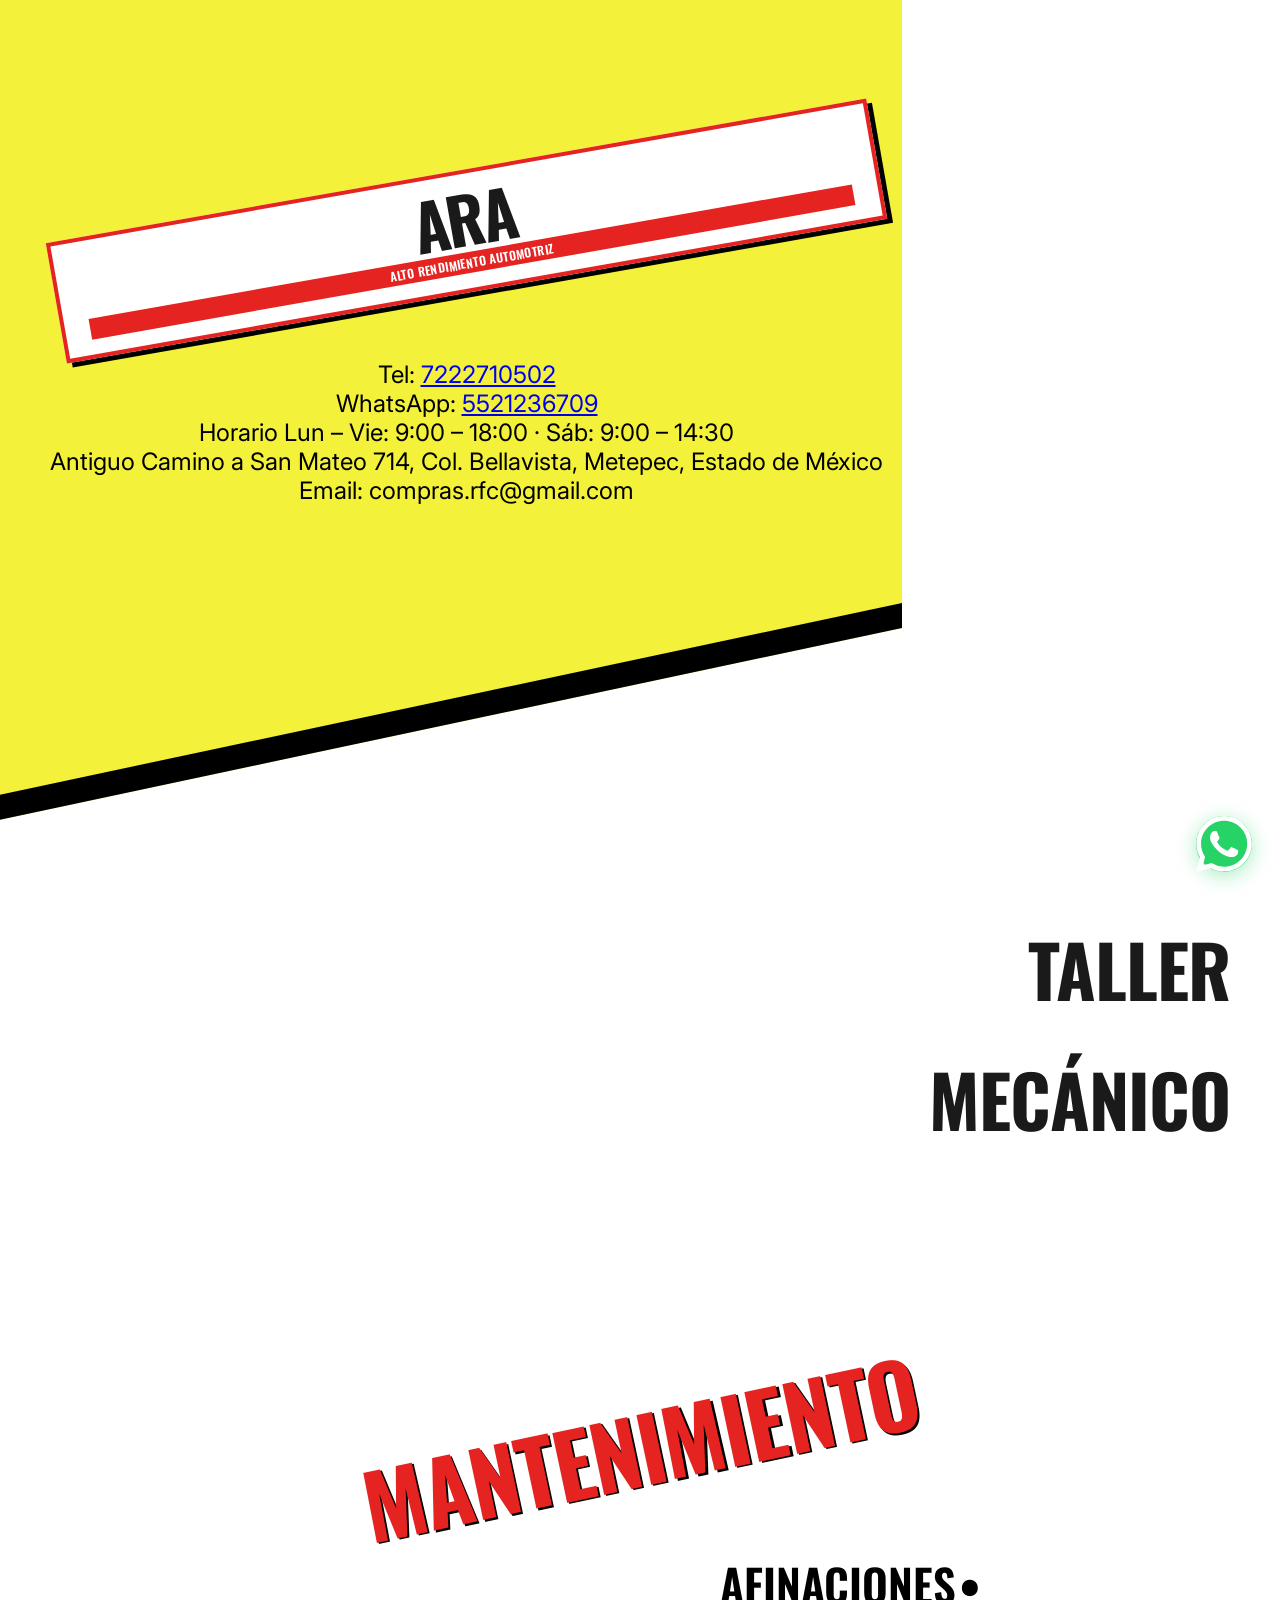
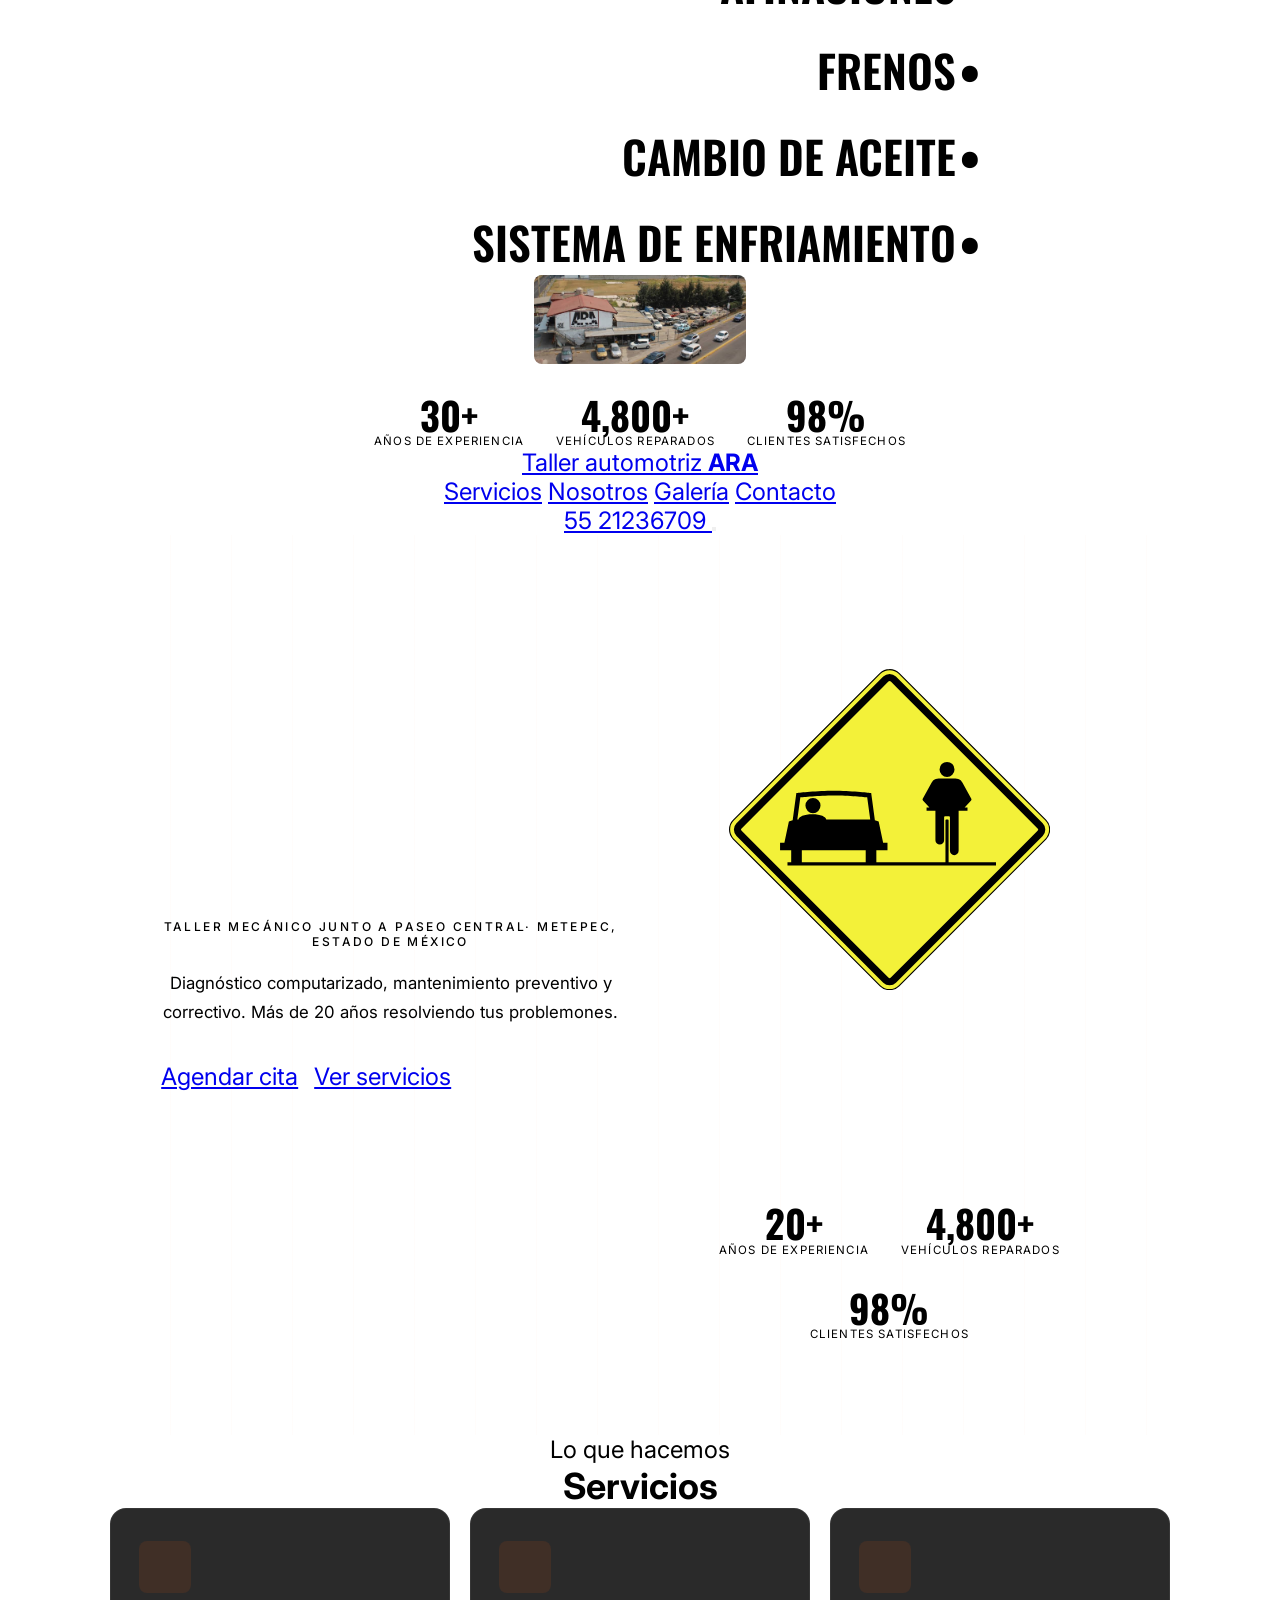
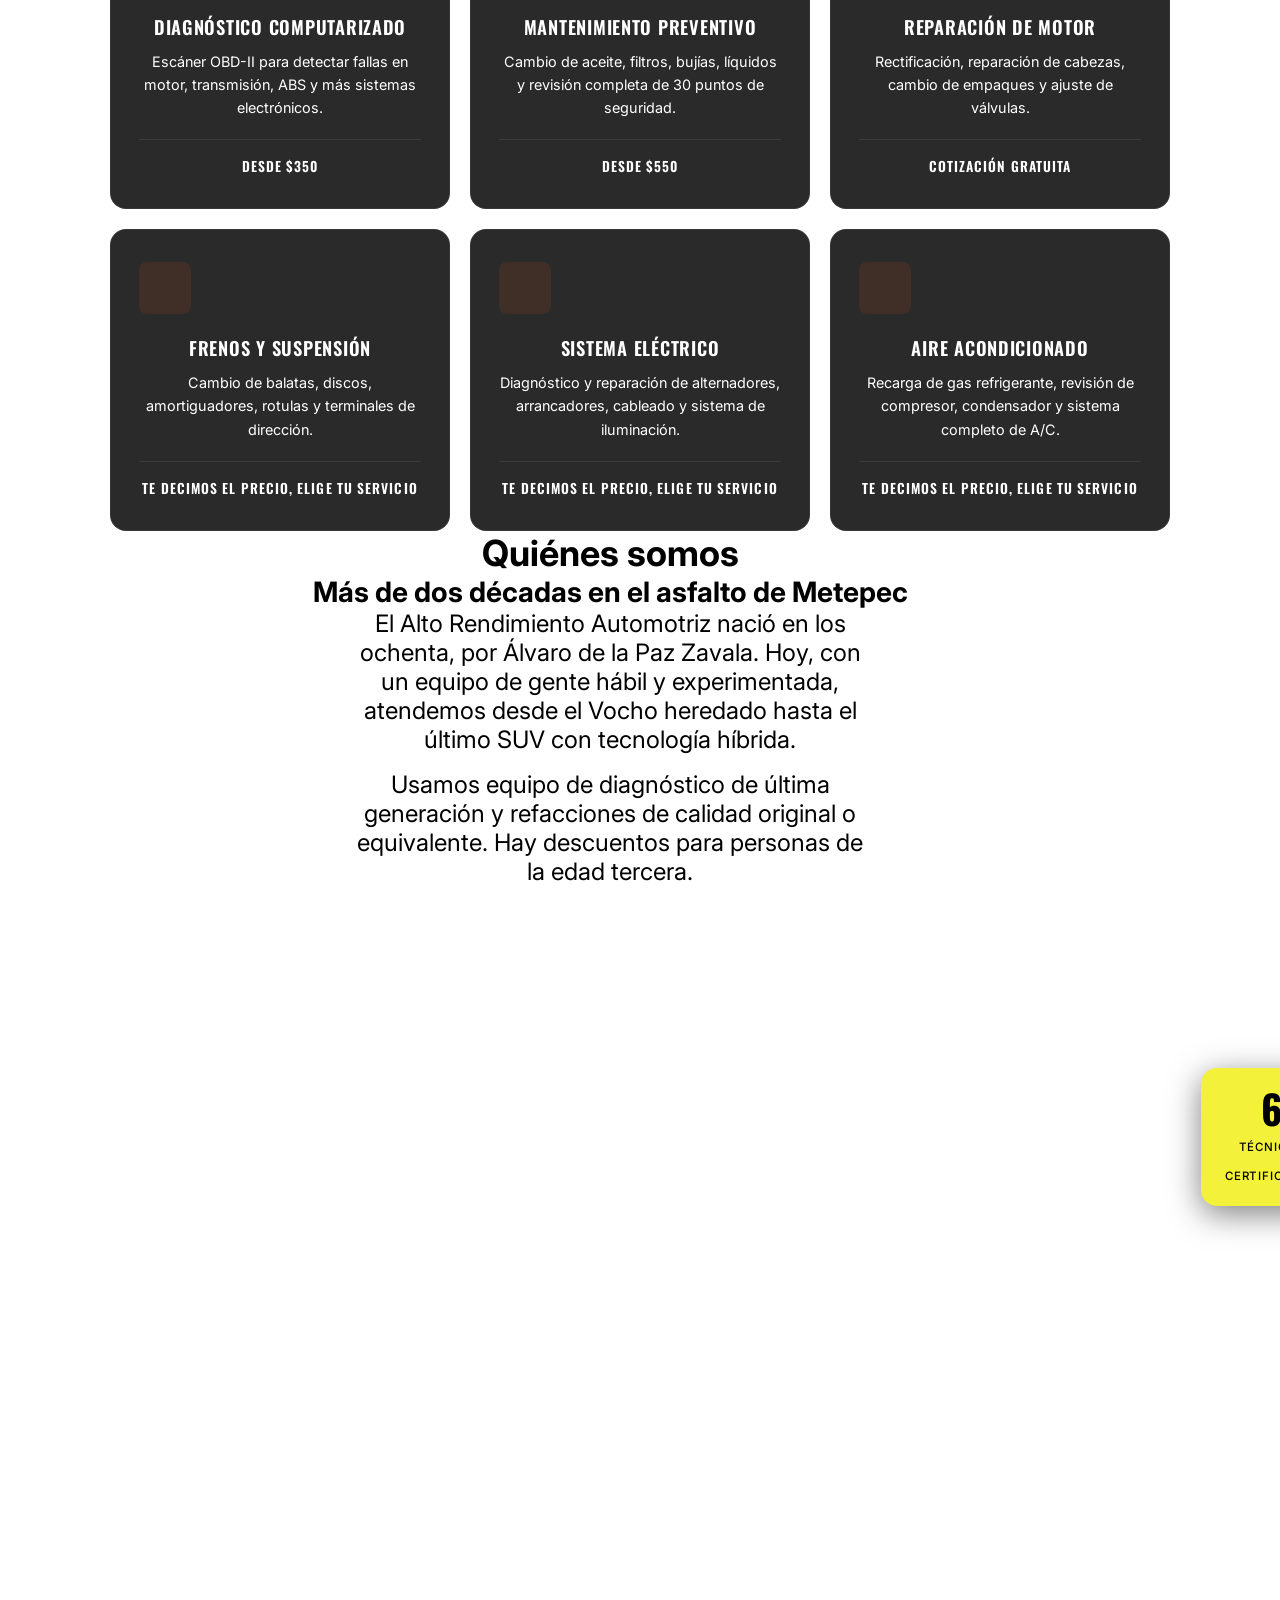
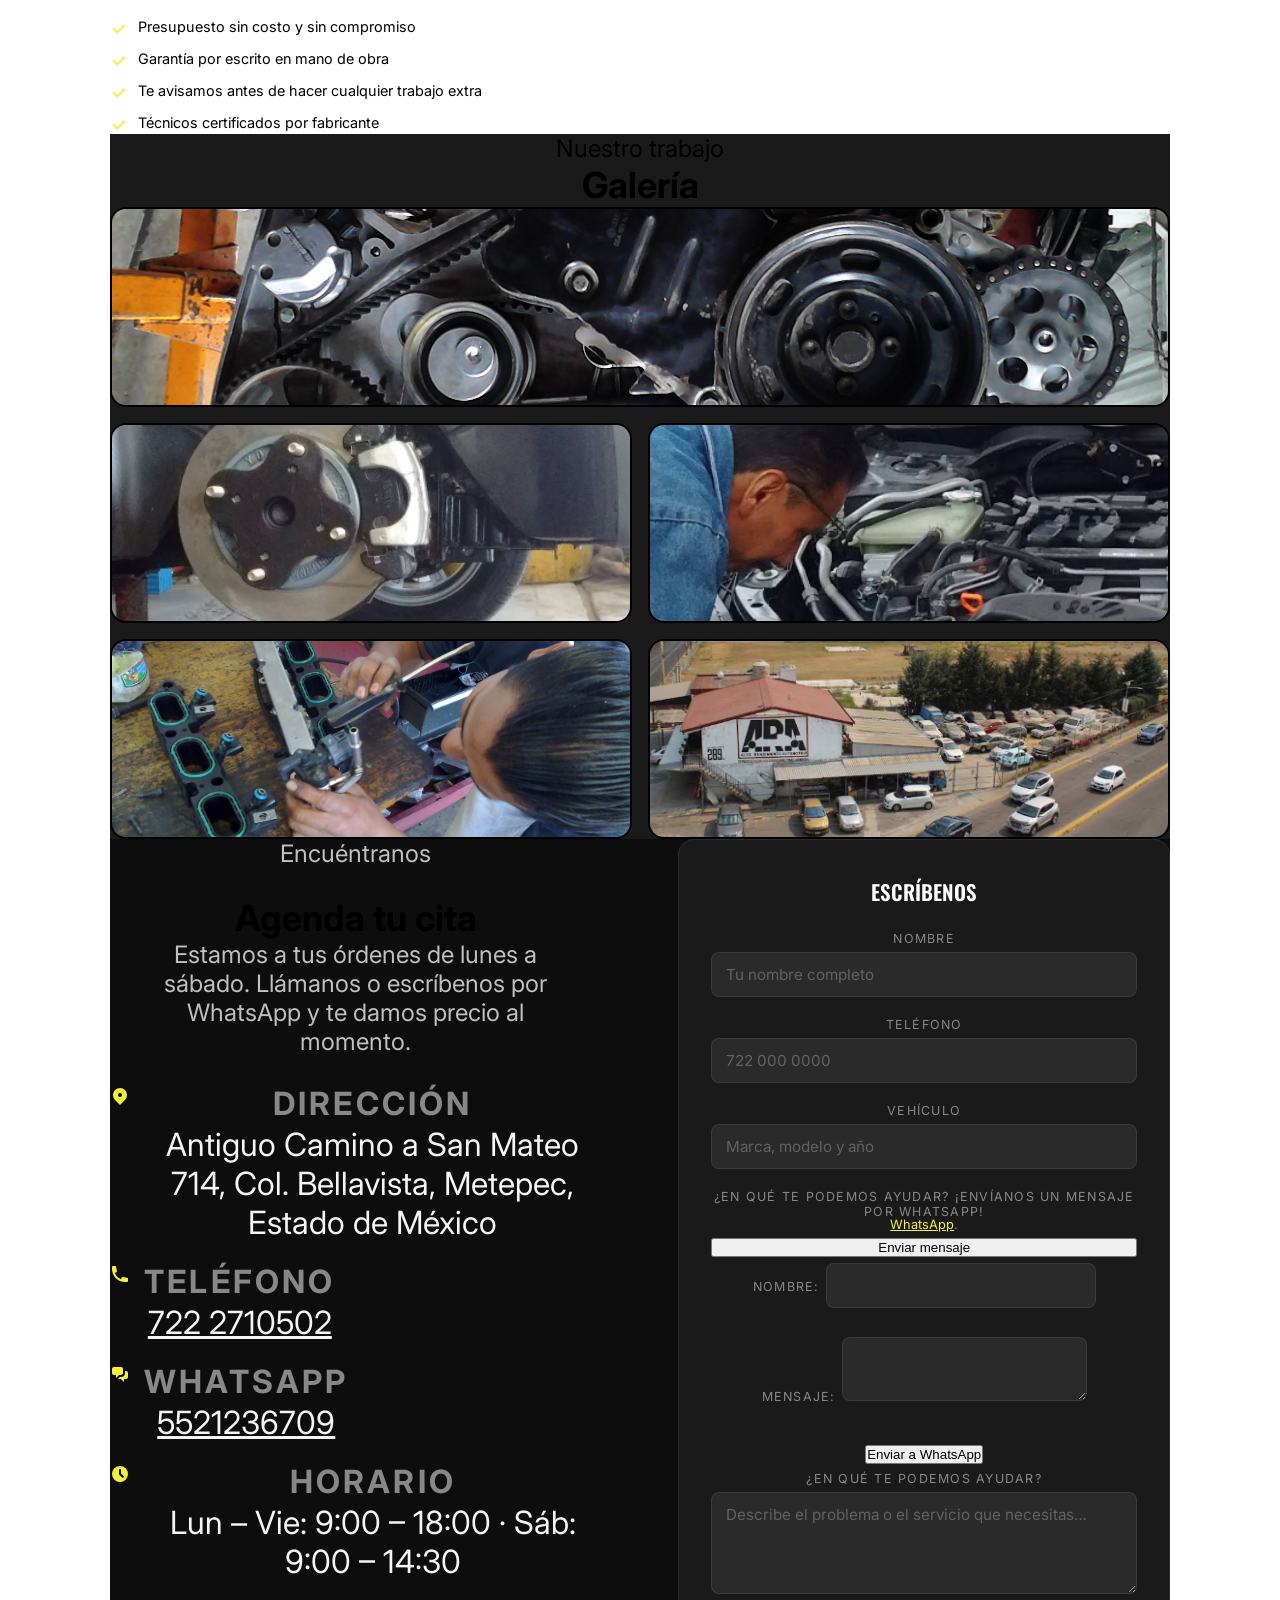
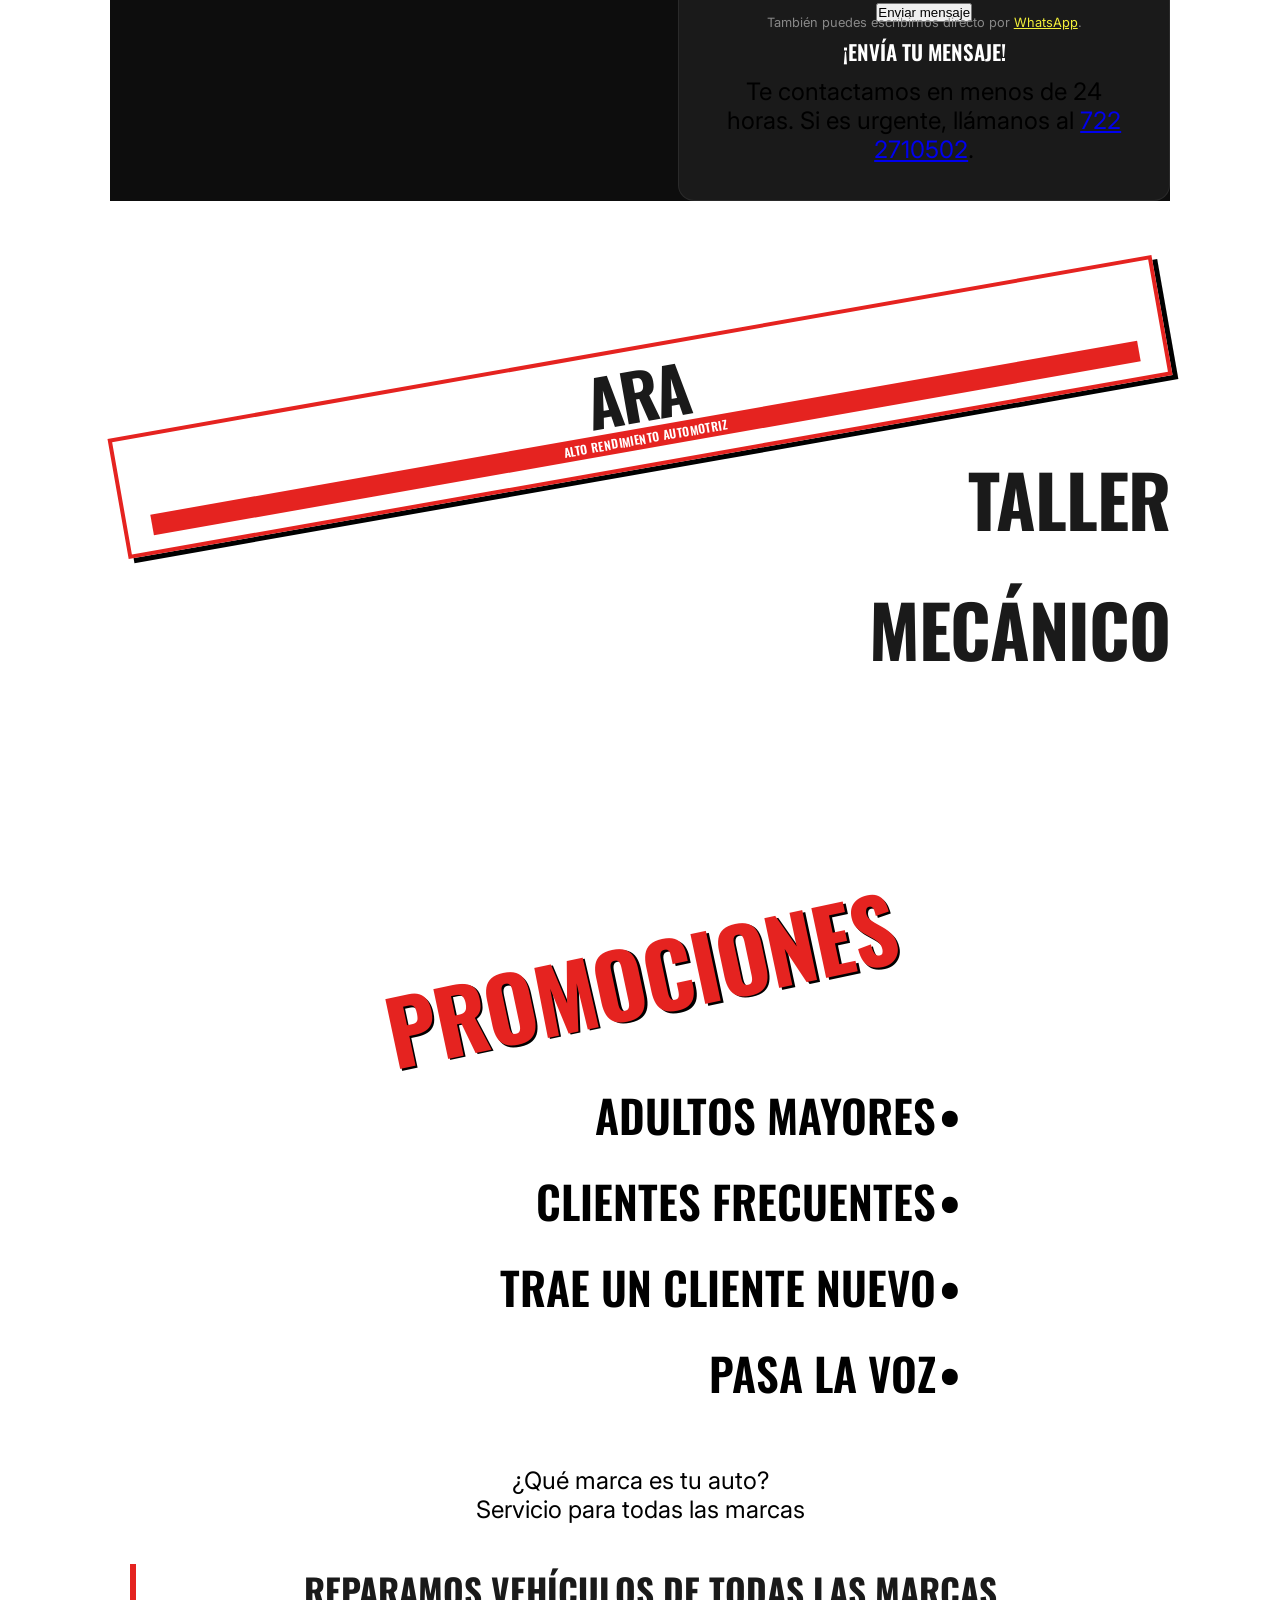
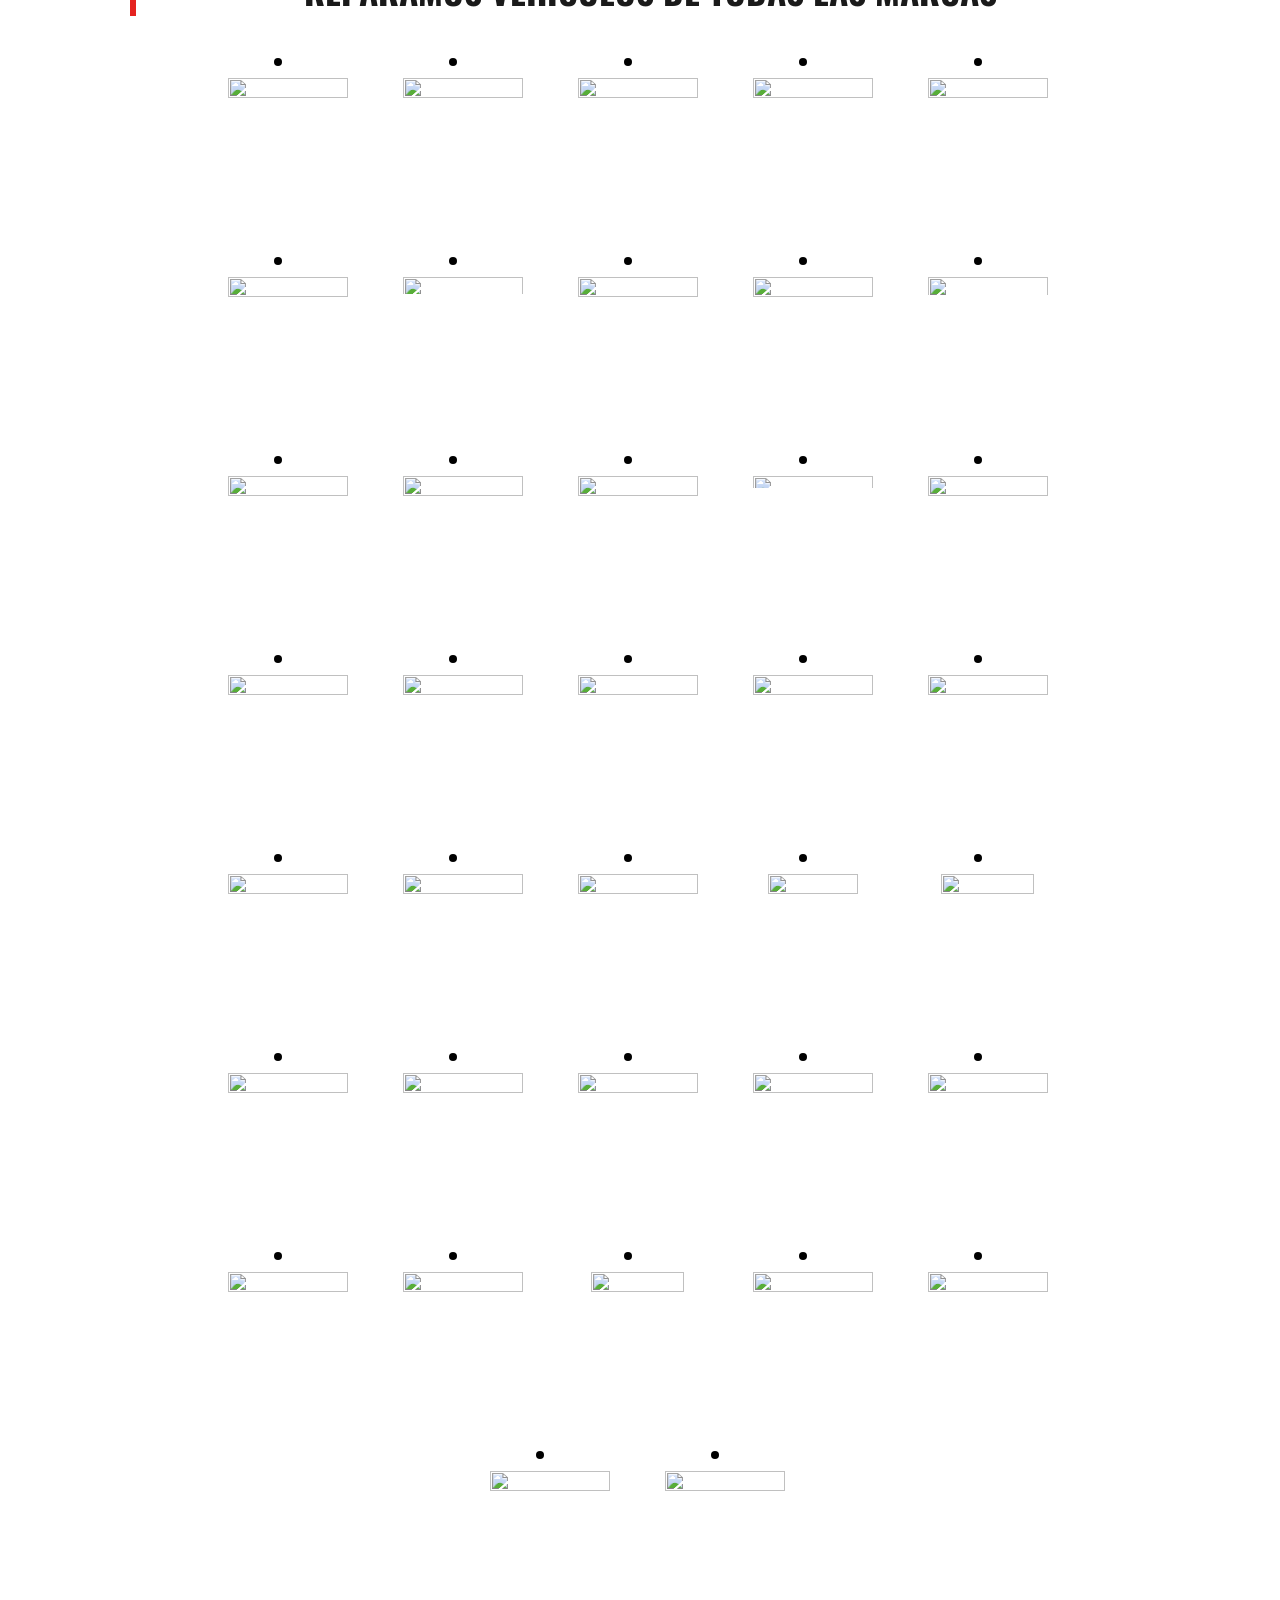
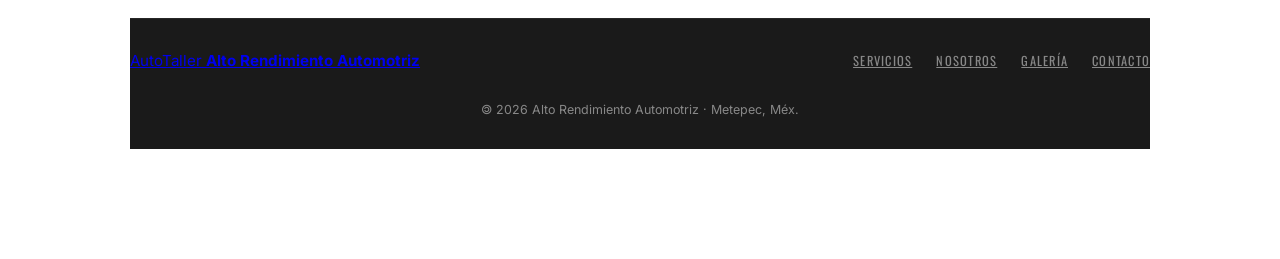
==== index.html @ 28ebf9a2 "Update index.html" ====
<!DOCTYPE html>
<html lang="es">

	
<head>
  <meta charset="UTF-8" />
    <!--  Configura el idioma técnico de la página. Permite que tu web muestre correctamente las tildes (á, é, í), las eñes (ñ) y caracteres especiales en español sin que aparezcan símbolos raros o rotos. -->
  <meta name="viewport" content="width=device-width, initial-scale=1.0" />
    <!-- Hace que tu página sea Responsive (adaptable). Le dice al navegador que ajuste el tamaño del diseño de forma automática según la pantalla de un celular, una tablet o una computadora. -->
  <title>Taller ARA</title>
    <!-- Es el texto que aparece en la pestaña de arriba de tu navegador y es el título principal de color azul que la gente verá cuando busque tu taller en Google.-->
  <meta name="description" content="Taller mecánico en Metepec, especializado en diagnóstico, mantenimiento y reparación de vehículos. Más de 30 años de experiencia." />
    <!-- Este texto no se lee en la página, pero es el resumen en letras grises que aparece debajo del título cuando tu sitio sale en los resultados de una búsqueda de Google. Ayuda mucho a conseguir clientes locales en Metepec.-->
  <link rel="preconnect" href="https://fonts.googleapis.com" />
    <!-- Prepara la conexión con las tipografías de Google.Para qué sirve: Abre una vía rápida de comunicación con los servidores de Google Fonts para descargar las fuentes elegantes llamadas Oswald e Inter antes de que la página se pinte, logrando que cargue más rápido.-->
   <link rel="preconnect" href="https://fonts.gstatic.com" crossorigin />
  <!-- Asegura una conexión segura y rápida con el servidor de tipografías de Google. -->
  <link href="https://fonts.googleapis.com/css2?family=Oswald:wght@400;600;700&family=Inter:wght@300;400;500&display=swap" rel="stylesheet" />
  <!-- Descarga los estilos de letras Oswald e Inter para que el texto se vea moderno. -->
  <link rel="stylesheet" href="css/style.css" />
  <!-- Conecta tu archivo de estilos CSS para aplicar los colores y el diseño al taller. -->
  <link rel="icon" href="Cap.png" type="image/svg+xml" />
  <!-- Define la pequeña imagen o logotipo que decora la pestaña del navegador. -->

</head>

<meta name="viewport" content="width=device-width, initial-scale=1">

	
	<body>
  <!-- Encabezado con la estética diagonal e inclinada del diseño original -->
<header class="hero-section">
  <div class="hero-diagonal-bg"></div>
  
  <div class="hero-container">
    <!-- LADO IZQUIERDO: Logo y Contacto (Se moverán hacia arriba) -->
    <div class="left-side">
      <div class="logo-box">
        <div class="logo-text-top">ARA</div>
        <div class="logo-text-bottom">ALTO RENDIMIENTO AUTOMOTRIZ</div>
      </div>

      <div class="contact-info">
        <p>
			<br> <br>
			Tel:                <span><a href="tel:+527222710502">7222710502</a></span>
<br>
			WhatsApp:                 <span><a href="https://wa.me/525521236709" target="_blank" rel="noopener">5521236709</a></span>
               <br>
			Horario
Lun – Vie: 9:00 – 18:00 · Sáb: 9:00 – 14:30 <br>
Antiguo Camino a San Mateo 714, Col. Bellavista, Metepec, Estado de México <br>
			Email: compras.rfc@gmail.com
		
</div>
		
		</p>
      </div>
    </div>

    <!-- LADO DERECHO: Título Principal (Se queda abajo) -->
 <!-- Títulos Principales en Negro -->
      <div class="title-block">

		  <br><br><br>
        <h1>TALLER<br><br>MECÁNICO</h1>
      </div>
    </div>
  </div>
</header>

	</body>


	
 
	
  <!-- Sección de Servicios Destacados -->
  <main class="services-section">
    <!-- Palabra MANTENIMIENTO inclinada en rojo gigante -->
    <h2  transform: translateY(-2cm);
		class="main-service-title">MANTENIMIENTO</h2>
    
    <!-- Lista de servicios con el punto lateral de la lona -->
    <ul class="services-list">
      <li>Afinaciones</li>
      <li>Frenos</li>
      <li>Cambio de aceite</li>
      <li>Sistema de enfriamiento</li>
    </ul>

    <div class="hero-visual">
        <!-- Reemplaza "foto-taller.jpg" por el nombre exacto de tu archivo de imagen -->
        <img src="tallercorto.png" alt="Instalaciones de Taller Alto Rendimiento Automotriz" class="hero-img" style="max-width: 20%; height: auto; border-radius: 8px;">
        
        <div class="hero-stats">
          <div class="stat"><span class="stat-num">30+</span><span class="stat-label">años de experiencia</span></div>
          <div class="stat"><span class="stat-num">4,800+</span><span class="stat-label">vehículos reparados</span></div>
          <div class="stat"><span class="stat-num">98%</span><span class="stat-label">clientes satisfechos</span></div>
        </div>
      </div>
    </section>


	    <a href="#inicio" class="nav-logo">
      <span>Taller automotriz <strong>ARA</strong></span>
    </a>
    <nav class="nav-links" id="nav-links" aria-label="Navegación principal">
      <a href="#servicios">Servicios</a>
      <a href="#nosotros">Nosotros</a>
      <a href="#galeria">Galería</a>
      <a href="#contacto">Contacto</a>
    </nav>
    <a href="tel:+525521236709" class="btn-call">
     
     55 21236709
    </a>
    <button class="nav-toggle" id="nav-toggle" aria-label="Abrir menú" aria-expanded="false">
      <span></span><span></span><span></span>
    </button>
  </header>

  <main>

    <!-- ── HERO ───────────────────────────────────────────────────── -->
    <section class="hero" id="inicio">
      <div class="hero-bg-texture" aria-hidden="true"></div>
      <div class="hero-content">
        <p class="hero-eyebrow">Taller Mecánico junto a Paseo Central· Metepec, Estado de México</p>

		  <p class="hero-sub">Diagnóstico computarizado, mantenimiento preventivo y correctivo. Más de 20 años resolviendo tus problemones.</p>
        <div class="hero-ctas">
          <a href="#contacto" class="btn-primary">Agendar cita</a>
          <a href="#servicios" class="btn-ghost">Ver servicios</a>
        </div>
      </div>
      <div class="hero-visual" aria-hidden="true">
        
<svg
   width="84.986023mm"
   height="84.985382mm"
   viewBox="0 0 84.986023 84.985382"
   version="1.1"
   id="svg1"
   xml:space="preserve"
   inkscape:version="1.3.2 (091e20e, 2023-11-25, custom)"
   sodipodi:docname="calgdraw.svg"
   xmlns:inkscape="http://www.inkscape.org/namespaces/inkscape"
   xmlns:sodipodi="http://sodipodi.sourceforge.net/DTD/sodipodi-0.dtd"
   xmlns="http://www.w3.org/2000/svg"
   xmlns:svg="http://www.w3.org/2000/svg"><sodipodi:namedview
     id="namedview1"
     pagecolor="#F3F139"
     bordercolor="#000000"
     borderopacity="0.25"
     inkscape:showpageshadow="2"
     inkscape:pageopacity="0.0"
     inkscape:pagecheckerboard="0"
     inkscape:deskcolor="#d1d1d1"
     inkscape:document-units="mm"
     inkscape:zoom="0.18284757"
     inkscape:cx="-6248.3739"
     inkscape:cy="2316.1368"
     inkscape:window-width="1920"
     inkscape:window-height="1017"
     inkscape:window-x="-8"
     inkscape:window-y="-8"
     inkscape:window-maximized="1"
     inkscape:current-layer="layer1" /><defs
     id="defs1" /><g
     inkscape:label="Layer 1"
     inkscape:groupmode="layer"
     id="layer1"
     transform="translate(1258.5755,-1979.9189)"><g
       id="g341"><g
         id="g232"
         transform="translate(0,1317.8748)"><path
           id="path232"
           style="color:#000000;fill:#F3F139;fill-opacity:1;stroke:#000000;stroke-width:0.3;stroke-dasharray:none;stroke-opacity:1;paint-order:normal"
           d="m -1216.0825,662.19402 c 0.9081,-10e-6 1.8163,0.33888 2.4942,1.01679 l 38.8318,38.83187 c 1.3558,1.35581 1.3551,3.63193 -9e-4,4.98772 l -38.8311,38.83119 c -1.3558,1.3558 -3.632,1.35649 -4.9878,9e-4 l -38.8318,-38.83188 c -1.3558,-1.3558 -1.3558,-3.63262 0,-4.98841 l 38.8311,-38.83119 c 0.6779,-0.6779 1.5861,-1.0168 2.4943,-1.01679 z" /><rect
           style="fill:none;stroke:#000000;stroke-width:1.912;stroke-dasharray:none;stroke-opacity:1"
           id="rect232"
           width="57.743618"
           height="57.743618"
           x="1329.2107"
           y="-390.58951"
           transform="matrix(-0.70710678,0.70710678,0.70710678,0.70710678,0,0)"
           ry="1.4135648" /></g><path
         id="path233"
         style="opacity:1;fill:#000000;fill-opacity:1;stroke:none;stroke-width:1.2;stroke-linejoin:miter;stroke-dasharray:none;stroke-opacity:1"
         d="m -1200.8879,2004.5026 a 1.9824398,1.9824398 0 0 0 -1.9823,1.9823 1.9824398,1.9824398 0 0 0 1.9823,1.9824 1.9824398,1.9824398 0 0 0 1.9828,-1.9824 1.9824398,1.9824398 0 0 0 -1.9828,-1.9823 z m -1.7436,4.3967 c -0.6893,0 -1.1497,0.052 -1.525,0.232 -0.3752,0.1796 -0.6023,0.487 -0.7886,0.8258 l -2.3704,4.3083 a 0.38097392,0.38097392 0 0 0 0.054,0.4408 l 1.7177,1.8737 h -0.7591 v 0.8139 h 2.3451 v 7.8285 c 0,0.6377 0.5136,1.1508 1.1513,1.1508 0.6377,0 1.1509,-0.5131 1.1509,-1.1508 v -3.1889 c -10e-5,0 -6e-4,-0.01 -6e-4,-0.01 v -2.8148 c 0,-0.166 0.1339,-0.2997 0.2998,-0.2997 h 0.9363 c 0.1659,0 0.2993,0.1337 0.2993,0.2997 v 0.2744 2.5404 6.0126 c 0,0.6377 0.5131,1.1513 1.1508,1.1513 0.6377,0 1.1519,-0.5136 1.1519,-1.1513 v -10.6418 h 2.345 v -0.8139 h -0.7581 l 1.7178,-1.8737 a 0.38097392,0.38097392 0 0 0 0.052,-0.4408 l -2.3679,-4.3083 c -0.1864,-0.3388 -0.4153,-0.6461 -0.7906,-0.8258 -0.3752,-0.1797 -0.8357,-0.232 -1.525,-0.232 h -1.743 z m -28.2241,3.2587 c -4.2872,0 -9.4294,0.5467 -9.4294,0.5467 l -0.4687,0.049 -0.9767,7.1557 -1.002,0.3565 -1.1834,5.5955 h -1.1508 v 2.0459 h 2.9471 v 3.1342 h -0.9824 v 0.8475 h 55.1729 v -0.8475 h -12.5429 v -11.0386 c 0,-0.1378 -0.1108,-0.2486 -0.2486,-0.2486 h -0.3344 c -0.1377,0 -0.2485,0.1108 -0.2485,0.2486 v 11.0386 h -18.2868 v -3.1342 h 2.9477 v -2.0459 h -1.1509 l -1.1834,-5.5955 -1.002,-0.3565 -0.9761,-7.1557 -0.4687,-0.049 c 0,0 -5.1447,-0.5467 -9.432,-0.5467 z m 0,1.2009 c 3.9758,0 8.3702,0.4635 8.8418,0.5122 l 0.802,5.8833 h -11.6318 c -0.098,-0.7568 -1.4588,-1.4071 -3.6789,-1.4071 -2.2201,0 -3.5822,0.6503 -3.6798,1.4071 h -0.2951 l 0.802,-5.8833 c 0.4717,-0.049 4.8641,-0.5122 8.8398,-0.5122 z m -5.4994,0.7039 a 1.9984273,1.9984273 0 0 0 -1.9984,1.9983 1.9984273,1.9984273 0 0 0 1.9984,1.9989 1.9984273,1.9984273 0 0 0 1.9983,-1.9989 1.9984273,1.9984273 0 0 0 -1.9983,-1.9983 z m -2.9507,13.8446 h 16.9018 v 3.1342 h -16.9018 z" /></g></g></svg>
</svg>

		  
<!-- ====================================================================== -->
<!-- ENCABEZADO Y CONFIGURACIÓN GENERAL DEL SVG                            -->
<!-- ====================================================================== -->

<!-- Etiqueta de apertura del lienzo SVG. Define dimensiones físicas y lógicas -->
<svg
   width="84.986023mm"       <!-- Ancho físico real al imprimirse o renderizarse -->
   height="84.985382mm"      <!-- Alto físico real -->
   viewBox="0 0 84.986023 84.985382" <!-- Sistema de coordenadas internas (X Y Ancho Alto) -->
   version="1.1"             <!-- Versión estándar del lenguaje SVG utilizado -->
   id="svg1"                 <!-- Identificador único de este archivo/lienzo -->
   xml:space="preserve"      <!-- Indica que se deben mantener los espacios en blanco del código -->
   
   <!-- Atributos específicos de Inkscape (programa de diseño) para metadatos -->
   inkscape:version="1.3.2 (091e20e, 2023-11-25, custom)" 
   sodipodi:docname="calgdraw.svg" 
   
   <!-- Declaraciones de Espacios de Nombres (namespaces) para que el lector entienda las etiquetas -->
   xmlns:inkscape="http://www.inkscape.org/namespaces/inkscape" <!-- Para Inkscape -->
   xmlns:sodipodi="http://sodipodi.sourceforge.net/DTD/sodipodi-0.dtd" <!-- Para Sodipodi -->
   xmlns="http://www.w3.org/2000/svg" <!-- El estándar global de SVG -->
   xmlns:svg="http://www.w3.org/2000/svg"> <!-- Prefijo secundario para SVG -->

  <!-- Configuración del entorno de trabajo visible solo dentro de editores como Inkscape -->
  <sodipodi:namedview
     id="namedview1"
     pagecolor="#ffffff"       <!-- Color de fondo del lienzo (blanco) -->
     bordercolor="#000000"     <!-- Color del borde de la página (negro) -->
     borderopacity="0.25"      <!-- Opacidad del borde -->
     inkscape:showpageshadow="2" <!-- Mostrar sombra de la página activa -->
     inkscape:pageopacity="0.0" <!-- Transparencia del fondo de la página -->
     inkscape:pagecheckerboard="0" <!-- Desactiva el fondo de tablero de ajedrez (transparencia) -->
     inkscape:deskcolor="#d1d1d1" <!-- Color del fondo del escritorio exterior -->
     inkscape:document-units="mm" <!-- Unidades de medida por defecto -->
     inkscape:zoom="0.18284757" <!-- Nivel de zoom guardado en el archivo -->
     inkscape:cx="-6248.3739"  <!-- Posición X del centro de la pantalla -->
     inkscape:cy="2316.1368"   <!-- Posición Y del centro de la pantalla -->
     inkscape:window-width="1920" <!-- Ancho de la ventana de la app -->
     inkscape:window-height="1017" <!-- Alto de la ventana de la app -->
     inkscape:window-x="-8"    <!-- Posición X de la ventana -->
     inkscape:window-y="-8"    <!-- Posición Y de la ventana -->
     inkscape:window-maximized="1" <!-- Indica si la ventana estaba maximizada -->
     inkscape:current-layer="layer1" <!-- Capa activa al momento de guardar --> />

  <!-- Sección de definiciones. Está vacía, sirve para guardar recursos reutilizables (degradados, clips, etc.) -->
  <defs
     id="defs1" />

  <!-- ====================================================================== -->
<!-- ENCABEZADO Y CONFIGURACIÓN GENERAL DEL SVG                            -->
<!-- ====================================================================== -->

<!-- Etiqueta de apertura del lienzo SVG con sus dimensiones físicas y lógicas -->
<svg
   width="84.986023mm"
   height="84.985382mm"
   viewBox="0 0 84.986023 84.985382"
   version="1.1"
   id="svg1"
   xml:space="preserve"
   inkscape:version="1.3.2 (091e20e, 2023-11-25, custom)" 
   sodipodi:docname="calgdraw.svg" 
   xmlns:inkscape="http://inkscape.org"
   xmlns:sodipodi="http://sourceforge.net"
   xmlns="http://w3.org"
   xmlns:svg="http://w3.org">

  <!-- Configuración del entorno de trabajo visible solo en editores como Inkscape -->
  <sodipodi:namedview
     id="namedview1"
     pagecolor="#ffffff"
     bordercolor="#000000"
     borderopacity="0.25"
     inkscape:showpageshadow="2"
     inkscape:pageopacity="0.0"
     inkscape:pagecheckerboard="0"
     inkscape:deskcolor="#d1d1d1"
     inkscape:document-units="mm"
     inkscape:zoom="0.18284757"
     inkscape:cx="-6248.3739"
     inkscape:cy="2316.1368"
     inkscape:window-width="1920"
     inkscape:window-height="1017"
     inkscape:window-x="-8"
     inkscape:window-y="-8"
     inkscape:window-maximized="1"
     inkscape:current-layer="layer1" />

  <!-- Sección de definiciones vacía para guardar recursos reutilizables -->
  <defs
     id="defs1" />

  <!-- ====================================================================== -->
  <!-- CONTENIDO VISIBLE: CAPAS Y GRUPOS                                      -->
  <!-- ====================================================================== -->

  <!-- Capa principal 'layer1' que desplaza todo su contenido en los ejes X e Y -->
  <g
     inkscape:label="Layer 1"
     inkscape:groupmode="layer"
     id="layer1"
     transform="translate(1258.5755,-1979.9189)">

    <!-- Grupo contenedor general -->
    <g
       id="g341">

      <!-- Subgrupo con desplazamiento vertical exclusivo para el fondo romboidal -->
      <g
         id="g232"
         transform="translate(0,1317.8748)">

        <!-- Trayecto (Path) 1: Dibuja una silueta exterior romboidal redondeada -->
        <!-- Estilos: color negro, relleno blanco, borde negro de 0.3mm -->
        <path
           id="path232"
           style="color:#000000;fill:#ffffff;fill-opacity:1;stroke:#000000;stroke-width:0.3;stroke-dasharray:none;stroke-opacity:1;paint-order:normal"
           d="m -1216.0825,662.19402 c 0.9081,-10e-6 1.8163,0.33888 2.4942,1.01679 l 38.8318,38.83187 c 1.3558,1.35581 1.3551,3.63193 -9e-4,4.98772 l -38.8311,38.83119 c -1.3558,1.3558 -3.632,1.35649 -4.9878,9e-4 l -38.8318,-38.83188 c -1.3558,-1.3558 -1.3558,-3.63262 0,-4.98841 l 38.8311,-38.83119 c 0.6779,-0.6779 1.5861,-1.0168 2.4943,-1.01679 z" />

        <!-- Rectángulo cuadrado rotado a 45 grados mediante una matriz -->
        <!-- Estilos: Sin relleno, borde negro grueso de 1.912mm -->
        <rect
           style="fill:none;stroke:#000000;stroke-width:1.912;stroke-dasharray:none;stroke-opacity:1"
           id="rect232"
           width="57.743618"
           height="57.743618"
           x="1329.2107"
           y="-390.58951"
           transform="matrix(-0.70710678,0.70710678,0.70710678,0.70710678,0,0)"
           ry="1.4135648" />

      </g> <!-- Cierre del subgrupo del fondo romboidal -->

      <!-- Trayecto (Path) 2: El icono o dibujo central detallado (relleno negro, sin borde) -->
      <path
         id="path233"
         style="opacity:1;fill:#000000;fill-opacity:1;stroke:none;stroke-width:1.2;stroke-linejoin:miter;stroke-dasharray:none;stroke-opacity:1"
         d="m -1200.8879,2004.5026 a 1.9824398,1.9824398 0 0 0 -1.9823,1.9823 1.9824398,1.9824398 0 0 0 1.9823,1.9824 1.9824398,1.9824398 0 0 0 1.9828,-1.9824 1.9824398,1.9824398 0 0 0 -1.9828,-1.9823 z m -1.7436,4.3967 c -0.6893,0 -1.1497,0.052 -1.525,0.232 -0.3752,0.1796 -0.6023,0.487 -0.7886,0.8258 l -2.3704,4.3083 a 0.38097392,0.38097392 0 0 0 0.054,0.4408 l 1.7177,1.8737 h -0.7591 v 0.8139 h 2.3451 v 7.8285 c 0,0.6377 0.5136,1.1508 1.1513,1.1508 0.6377,0 1.1509,-0.5131 1.1509,-1.1508 v -3.1889 c -10e-5,0 -6e-4,-0.01 -6e-4,-0.01 v -2.8148 c 0,-0.166 0.1339,-0.2997 0.2998,-0.2997 h 0.9363 c 0.1659,0 0.2993,0.1337 0.2993,0.2997 v 0.2744 2.5404 6.0126 c 0,0.6377 0.5131,1.1513 1.1508,1.1513 0.6377,0 1.1519,-0.5136 1.1519,-1.1513 v -10.6418 h 2.345 v -0.8139 h -0.7581 l 1.7178,-1.8737 a 0.38097392,0.38097392 0 0 0 0.052,-0.4408 l -2.3679,-4.3083 c -0.1864,-0.3388 -0.4153,-0.6461 -0.7906,-0.8258 -0.3752,-0.1797 -0.8357,-0.232 -1.525,-0.232 h -1.743 z m -28.2241,3.2587 c -4.2872,0 -9.4294,0.5467 -9.4294,0.5467 l -0.4687,0.049 -0.9767,7.1557 -1.002,0.3565 -1.1834,5.5955 h -1.1508 v 2.0459 h 2.9471 v 3.1342 h -0.9824 v 0.8475 h 55.1729 v -0.8475 h -12.5429 v -11.0386 c 0,-0.1378 -0.1108,-0.2486 -0.2486,-0.2486 h -0.3344 c -0.1377,0 -0.2485,0.1108 -0.2485,0.2486 v 11.0386 h -18.2868 v -3.1342 h 2.9477 v -2.0459 h -1.1509 l -1.1834,-5.5955 -1.002,-0.3565 -0.9761,-7.1557 -0.4687,-0.049 c 0,0 -5.1447,-0.5467 -9.432,-0.5467 z m 0,1.2009 c 3.9758,0 8.3702,0.4635 8.8418,0.5122 l 0.802,5.8833 h -11.6318 c -0.098,-0.7568 -1.4588,-1.4071 -3.6789,-1.4071 -2.2201,0 -3.5822,0.6503 -3.6798,1.4071 h -0.2951 l 0.802,-5.8833 c 0.4717,-0.049 4.8641,-0.5122 8.8398,-0.5122 z m -5.4994,0.7039 a 1.9984273,1.9984273 0 0 0 -1.9984,1.9983 1.9984273,1.9984273 0 0 0 1.9984,1.9989 1.9984273,1.9984273 0 0 0 1.9983,-1.9989 1.9984273,1.9984273 0 0 0 -1.9983,-1.9983 z m -2.9507,13.8446 h 16.9018 v 3.1342 h -16.9018 z" />

    </g> <!-- Cierre del grupo contenedor 'g341' -->
  </g> <!-- Cierre de la capa principal 'layer1' -->

</svg> <!-- Fin de archivo -->

		  
<svg
   width="84.986023mm"
   height="84.985382mm"
   viewBox="0 0 84.986023 84.985382"
   version="1.1"
   id="svg1"
   xml:space="preserve"
   inkscape:version="1.3.2 (091e20e, 2023-11-25, custom)"
   sodipodi:docname="calgdraw.svg"
   xmlns:inkscape="http://www.inkscape.org/namespaces/inkscape"
   xmlns:sodipodi="http://sodipodi.sourceforge.net/DTD/sodipodi-0.dtd"
   xmlns="http://www.w3.org/2000/svg"
   xmlns:svg="http://www.w3.org/2000/svg"><sodipodi:namedview
     id="namedview1"
     pagecolor="#ffffff"
     bordercolor="#000000"
     borderopacity="0.25"
     inkscape:showpageshadow="2"
     inkscape:pageopacity="0.0"
     inkscape:pagecheckerboard="0"
     inkscape:deskcolor="#d1d1d1"
     inkscape:document-units="mm"
     inkscape:zoom="0.18284757"
     inkscape:cx="-6248.3739"
     inkscape:cy="2316.1368"
     inkscape:window-width="1920"
     inkscape:window-height="1017"
     inkscape:window-x="-8"
     inkscape:window-y="-8"
     inkscape:window-maximized="1"
     inkscape:current-layer="layer1" /><defs
     id="defs1" /><g
     inkscape:label="Layer 1"
     inkscape:groupmode="layer"
     id="layer1"
     transform="translate(1258.5755,-1979.9189)"><g
       id="g341"><g
         id="g232"
         transform="translate(0,1317.8748)"><path
           id="path232"
           style="color:#000000;fill:#ffffff;fill-opacity:1;stroke:#000000;stroke-width:0.3;stroke-dasharray:none;stroke-opacity:1;paint-order:normal"
           d="m -1216.0825,662.19402 c 0.9081,-10e-6 1.8163,0.33888 2.4942,1.01679 l 38.8318,38.83187 c 1.3558,1.35581 1.3551,3.63193 -9e-4,4.98772 l -38.8311,38.83119 c -1.3558,1.3558 -3.632,1.35649 -4.9878,9e-4 l -38.8318,-38.83188 c -1.3558,-1.3558 -1.3558,-3.63262 0,-4.98841 l 38.8311,-38.83119 c 0.6779,-0.6779 1.5861,-1.0168 2.4943,-1.01679 z" /><rect
           style="fill:none;stroke:#000000;stroke-width:1.912;stroke-dasharray:none;stroke-opacity:1"
           id="rect232"
           width="57.743618"
           height="57.743618"
           x="1329.2107"
           y="-390.58951"
           transform="matrix(-0.70710678,0.70710678,0.70710678,0.70710678,0,0)"
           ry="1.4135648" /></g><path
         id="path233"
         style="opacity:1;fill:#000000;fill-opacity:1;stroke:none;stroke-width:1.2;stroke-linejoin:miter;stroke-dasharray:none;stroke-opacity:1"
         d="m -1200.8879,2004.5026 a 1.9824398,1.9824398 0 0 0 -1.9823,1.9823 1.9824398,1.9824398 0 0 0 1.9823,1.9824 1.9824398,1.9824398 0 0 0 1.9828,-1.9824 1.9824398,1.9824398 0 0 0 -1.9828,-1.9823 z m -1.7436,4.3967 c -0.6893,0 -1.1497,0.052 -1.525,0.232 -0.3752,0.1796 -0.6023,0.487 -0.7886,0.8258 l -2.3704,4.3083 a 0.38097392,0.38097392 0 0 0 0.054,0.4408 l 1.7177,1.8737 h -0.7591 v 0.8139 h 2.3451 v 7.8285 c 0,0.6377 0.5136,1.1508 1.1513,1.1508 0.6377,0 1.1509,-0.5131 1.1509,-1.1508 v -3.1889 c -10e-5,0 -6e-4,-0.01 -6e-4,-0.01 v -2.8148 c 0,-0.166 0.1339,-0.2997 0.2998,-0.2997 h 0.9363 c 0.1659,0 0.2993,0.1337 0.2993,0.2997 v 0.2744 2.5404 6.0126 c 0,0.6377 0.5131,1.1513 1.1508,1.1513 0.6377,0 1.1519,-0.5136 1.1519,-1.1513 v -10.6418 h 2.345 v -0.8139 h -0.7581 l 1.7178,-1.8737 a 0.38097392,0.38097392 0 0 0 0.052,-0.4408 l -2.3679,-4.3083 c -0.1864,-0.3388 -0.4153,-0.6461 -0.7906,-0.8258 -0.3752,-0.1797 -0.8357,-0.232 -1.525,-0.232 h -1.743 z m -28.2241,3.2587 c -4.2872,0 -9.4294,0.5467 -9.4294,0.5467 l -0.4687,0.049 -0.9767,7.1557 -1.002,0.3565 -1.1834,5.5955 h -1.1508 v 2.0459 h 2.9471 v 3.1342 h -0.9824 v 0.8475 h 55.1729 v -0.8475 h -12.5429 v -11.0386 c 0,-0.1378 -0.1108,-0.2486 -0.2486,-0.2486 h -0.3344 c -0.1377,0 -0.2485,0.1108 -0.2485,0.2486 v 11.0386 h -18.2868 v -3.1342 h 2.9477 v -2.0459 h -1.1509 l -1.1834,-5.5955 -1.002,-0.3565 -0.9761,-7.1557 -0.4687,-0.049 c 0,0 -5.1447,-0.5467 -9.432,-0.5467 z m 0,1.2009 c 3.9758,0 8.3702,0.4635 8.8418,0.5122 l 0.802,5.8833 h -11.6318 c -0.098,-0.7568 -1.4588,-1.4071 -3.6789,-1.4071 -2.2201,0 -3.5822,0.6503 -3.6798,1.4071 h -0.2951 l 0.802,-5.8833 c 0.4717,-0.049 4.8641,-0.5122 8.8398,-0.5122 z m -5.4994,0.7039 a 1.9984273,1.9984273 0 0 0 -1.9984,1.9983 1.9984273,1.9984273 0 0 0 1.9984,1.9989 1.9984273,1.9984273 0 0 0 1.9983,-1.9989 1.9984273,1.9984273 0 0 0 -1.9983,-1.9983 z m -2.9507,13.8446 h 16.9018 v 3.1342 h -16.9018 z" /></g></g>
</svg>

        <div class="hero-stats">
          <div class="stat"><span class="stat-num">20+</span><span class="stat-label">años de experiencia</span></div>
          <div class="stat"><span class="stat-num">4,800+</span><span class="stat-label">vehículos reparados</span></div>
          <div class="stat"><span class="stat-num">98%</span><span class="stat-label">clientes satisfechos</span></div>
        </div>
      </div>
    </section>

    <!-- ── SERVICIOS ──────────────────────────────────────────────── -->
    <section class="section servicios" id="servicios">
      <div class="container">
        <div class="section-header">
          <p class="section-eyebrow">Lo que hacemos</p>
          <h2 class="section-title">Servicios</h2>
        </div>
        <div class="services-grid">

          <article class="service-card">
            <div class="service-icon">
             
            </div>
            <h3>Diagnóstico computarizado</h3>
            <p>Escáner OBD-II para detectar fallas en motor, transmisión, ABS y más sistemas electrónicos.</p>
            <span class="service-price">Desde $350</span>
          </article>

          <article class="service-card">
            <div class="service-icon">
              
            </div>
            <h3>Mantenimiento preventivo</h3>
            <p>Cambio de aceite, filtros, bujías, líquidos y revisión completa de 30 puntos de seguridad.</p>
            <span class="service-price">Desde $550</span>
          </article>

          <article class="service-card">
            <div class="service-icon">
              
            </div>
            <h3>Reparación de motor</h3>
            <p>Rectificación, reparación de cabezas, cambio de empaques y ajuste de válvulas.</p>
            <span class="service-price">Cotización gratuita</span>
          </article>

          <article class="service-card">
            <div class="service-icon">
            
            </div>
            <h3>Frenos y suspensión</h3>
            <p>Cambio de balatas, discos, amortiguadores, rotulas y terminales de dirección.</p>
            <span class="service-price">Te decimos el precio, elige tu servicio</span>
          </article>

          <article class="service-card">
            <div class="service-icon">
            
            </div>
            <h3>Sistema eléctrico</h3>
            <p>Diagnóstico y reparación de alternadores, arrancadores, cableado y sistema de iluminación.</p>
            <span class="service-price">Te decimos el precio, elige tu servicio </span>
          </article>

          <article class="service-card">
            <div class="service-icon">
             
            </div>
            <h3>Aire acondicionado</h3>
            <p>Recarga de gas refrigerante, revisión de compresor, condensador y sistema completo de A/C.</p>
            <span class="service-price">Te decimos el precio, elige tu servicio</span>
          </article>

        </div>
      </div>
    </section>

    <!-- ── NOSOTROS ───────────────────────────────────────────────── -->
    <section class="section nosotros" id="nosotros">
      <div class="container nosotros-grid">
        <div class="nosotros-text">
			<h2 class="section-title">Quiénes somos</h2>
          <h3 class="section-title">Más de dos décadas en el asfalto de Metepec</h2>
          <p>El Alto Rendimiento Automotriz nació en los ochenta, por Álvaro de la Paz Zavala. Hoy, con un equipo de gente hábil y experimentada, atendemos desde el Vocho heredado hasta el último SUV con tecnología híbrida.</p>
          <p>Usamos equipo de diagnóstico de última generación y refacciones de calidad original o equivalente. Hay descuentos para personas de la edad tercera.</p>
			<div class="contenedor-archive-adaptable">
         <iframe src="https://archive.org/embed/img-20210130-wa-0020" width="1000" height="686" frameborder="0" webkitallowfullscreen="true" mozallowfullscreen="true" allowfullscreen></iframe>
			</div>
			 <ul class="nosotros-valores">
            <li>
              <svg viewBox="0 0 20 20" fill="currentColor" width="18"><path fill-rule="evenodd" d="M16.707 5.293a1 1 0 010 1.414l-8 8a1 1 0 01-1.414 0l-4-4a1 1 0 011.414-1.414L8 12.586l7.293-7.293a1 1 0 011.414 0z" clip-rule="evenodd"/></svg>
              Presupuesto sin costo y sin compromiso
            </li>
            <li>
              <svg viewBox="0 0 20 20" fill="currentColor" width="18"><path fill-rule="evenodd" d="M16.707 5.293a1 1 0 010 1.414l-8 8a1 1 0 01-1.414 0l-4-4a1 1 0 011.414-1.414L8 12.586l7.293-7.293a1 1 0 011.414 0z" clip-rule="evenodd"/></svg>
              Garantía por escrito en mano de obra
            </li>
            <li>
              <svg viewBox="0 0 20 20" fill="currentColor" width="18"><path fill-rule="evenodd" d="M16.707 5.293a1 1 0 010 1.414l-8 8a1 1 0 01-1.414 0l-4-4a1 1 0 011.414-1.414L8 12.586l7.293-7.293a1 1 0 011.414 0z" clip-rule="evenodd"/></svg>
              Te avisamos antes de hacer cualquier trabajo extra
            </li>
            <li>
              <svg viewBox="0 0 20 20" fill="currentColor" width="18"><path fill-rule="evenodd" d="M16.707 5.293a1 1 0 010 1.414l-8 8a1 1 0 01-1.414 0l-4-4a1 1 0 011.414-1.414L8 12.586l7.293-7.293a1 1 0 011.414 0z" clip-rule="evenodd"/></svg>
              Técnicos certificados por fabricante
            </li>
          </ul>
        </div>

		  
        <div class="nosotros-visual">
          <div class="nosotros-img-placeholder">
            <img src="IMG_6921.jpg" alt="Instalaciones de Taller Alto Rendimiento Automotriz" class="hero-img" style="max-width: 20%; height: auto; border-radius: 8px;">
            
          </div>
          <div class="nosotros-badge">
            <span class="badge-num">6</span>
            <span class="badge-text">Técnicos<br/>certificados</span>
          </div>
        </div>
      </div>
    </section>

    <!-- ── GALERÍA ────────────────────────────────────────────────── -->
    <section class="section galeria" id="galeria">
      <div class="container">
        <div class="section-header">
          <p class="section-eyebrow">Nuestro trabajo</p>
          <h2 class="section-title">Galería</h2>
        </div>
        <div class="gallery-grid">
          <div class="gallery-item gallery-item--large">
             <img src="2015-10-23_14-25-29_802_Metepec.jpg" alt="motor" class="hero-img">
            <div class="gallery-overlay"><p>Diagnóstico de motor</p></div>
          </div>
          <div class="gallery-item">
			     <img src="frenos.png" alt="frenos" loading="lazy">
            <div class="gallery-overlay"><p>Cambio de frenos</p></div>
          </div>
          <div class="gallery-item">
            <img src="diagnostico.png" alt="viendo compu" loading="lazy">
            <div class="gallery-overlay"><p>Diagnóstico computarizado</p></div>
          </div>
          <div class="gallery-item">
            <img src="Diatrabas 216.jpg" alt="vista de motor abiertor" loading="lazy">
            <div class="gallery-overlay"><p>Equipo profesional</p></div>
          </div>
		 <div class="gallery-item">
             <img src="tallercorto.png" alt="vista del taller" loading="lazy">
            <div class="gallery-overlay"><p>Corrigiendo los problemas de tu auto</p></div>
          </div>
		</div>
      </div>
    </section>

    <!-- ── CONTACTO ───────────────────────────────────────────────── -->
    <section class="section contacto" id="contacto">
      <div class="container contacto-grid">
        <div class="contacto-info">
          <p class="section-eyebrow">Encuéntranos</p>
          <h2 class="section-title">Agenda tu cita</h2>
          <p>Estamos a tus órdenes de lunes a sábado. Llámanos o escríbenos por WhatsApp y te damos precio al momento.</p>
          <ul class="contacto-datos">
            <li>
              <svg viewBox="0 0 20 20" fill="currentColor" width="20"><path fill-rule="evenodd" d="M5.05 4.05a7 7 0 119.9 9.9L10 18.9l-4.95-4.95a7 7 0 010-9.9zM10 11a2 2 0 100-4 2 2 0 000 4z" clip-rule="evenodd"/></svg>
              <div>
                <strong>Dirección</strong>
                <span>Antiguo Camino a San Mateo 714, Col. Bellavista, Metepec, Estado de México</span>
              </div>
            </li>
            <li>
              <svg viewBox="0 0 20 20" fill="currentColor" width="20"><path d="M2 3a1 1 0 011-1h2.153a1 1 0 01.986.836l.74 4.435a1 1 0 01-.54 1.06l-1.548.773a11.037 11.037 0 006.105 6.105l.774-1.548a1 1 0 011.059-.54l4.435.74a1 1 0 01.836.986V17a1 1 0 01-1 1h-2C7.82 18 2 12.18 2 5V3z"/></svg>
              <div>
                <strong>Teléfono</strong>
                <span><a href="tel:+527221234567">722 2710502</a></span>
              </div>
            </li>
            <li>
              <svg viewBox="0 0 20 20" fill="currentColor" width="20"><path d="M2 5a2 2 0 012-2h7a2 2 0 012 2v4a2 2 0 01-2 2H9l-3 3v-3H4a2 2 0 01-2-2V5z"/><path d="M15 7v2a4 4 0 01-4 4H9.828l-1.766 1.767c.28.149.599.233.938.233h2l3 3v-3h2a2 2 0 002-2V9a2 2 0 00-2-2h-1z"/></svg>
              <div>
                <strong>WhatsApp</strong>
                <span><a href="https://wa.me/525521236709" target="_blank" rel="noopener">5521236709</a></span>
              </div>
            </li>
            <li>
              <svg viewBox="0 0 20 20" fill="currentColor" width="20"><path fill-rule="evenodd" d="M10 18a8 8 0 100-16 8 8 0 000 16zm1-12a1 1 0 10-2 0v4a1 1 0 00.293.707l2.828 2.829a1 1 0 101.415-1.415L11 9.586V6z" clip-rule="evenodd"/></svg>
              <div>
                <strong>Horario</strong>
                <span>Lun – Vie: 9:00 – 18:00 · Sáb: 9:00 – 14:30</span>
              </div>
            </li>
          </ul>
        </div>

        <div class="contacto-form-wrap">
          <form class="contacto-form" id="contact-form" novalidate>
            <h3>Escríbenos</h3>
            <div class="form-group">
              <label for="nombre">Nombre</label>
              <input type="text" id="nombre" name="nombre" placeholder="Tu nombre completo" required autocomplete="name"/>
            </div>
            <div class="form-group">
              <label for="telefono">Teléfono</label>
              <input type="tel" id="telefono" name="telefono" placeholder="722 000 0000" required autocomplete="tel"/>
            </div>
            <div class="form-group">
              <label for="vehiculo">Vehículo</label>
              <input type="text" id="vehiculo" name="vehiculo" placeholder="Marca, modelo y año" />
            </div>
            <div class="form-group">
              <label for="mensaje">¿En qué te podemos ayudar?  ¡Envíanos un mensaje por WhatsApp! </label> 

				    <p class="form-note"> <a href="https://wa.me/525521236709" target="_blank" rel="noopener">
						WhatsApp</a>.</p>
          </form>
          <div class="form-success" id="form-success" hidden>

			  
              <textarea id="mensaje" name="mensaje" rows="4" placeholder="Describe el problema o el servicio que necesitas…" required></textarea>
	

            </div>
            <button type="submit" class="btn-primary btn-full">Enviar mensaje</button>

			  
        

			  <!-- Formulario HTML -->
<form id="formulario-whatsapp">
  <label for="nombre">Nombre:</label>
  <input type="text" id="nombre" required>
  <br><br>
  
  <label for="mensaje">Mensaje:</label>
  <textarea id="mensaje" required></textarea>
  <br><br>
  
  <button type="submit">Enviar a WhatsApp</button>
</form>



			  
<script>
document.getElementById('formulario-whatsapp').addEventListener('submit', function(event) {
    event.preventDefault(); // Evita que la página se recargue

    // 1. Configura tu número de teléfono (con código de país, sin el signo +)
    // Ejemplo: 52 para México, 34 para España, 54 para Argentina, etc.
    const telefono = "525521236709"; 

    // 2. Obtener los valores que escribió el usuario
    const nombre = document.getElementById('nombre').value;
    const mensaje = document.getElementById('mensaje').value;

    // 3. Crear el texto del mensaje formateado
    const textoMensaje = `Hola, mi nombre es ${nombre}. Tengo un vehículo de la marca: ${mensaje}`;

    // 4. Codificar el texto para que sea compatible con una URL de navegador
    const mensajeCodificado = encodeURIComponent(textoMensaje);

    // 5. Crear el enlace final de WhatsApp
    const urlWhatsApp = `https://wa.me{telefono}?text=${mensajeCodificado}`;

    // 6. Abrir el enlace en una pestaña nueva
    window.open(urlWhatsApp, '_blank');
});
</script>


<!-- Agrega id="mi-formulario" a tu etiqueta form -->
<form id="mi-formulario">
  <div class="form-group">
    <label for="mensaje">¿En qué te podemos ayudar?</label>
    <textarea id="mensaje" name="mensaje" rows="4" placeholder="Describe el problema o el servicio que necesitas…" required></textarea>
  </div>
  <button type="submit" class="btn-primary btn-full">Enviar mensaje</button>
  <p class="form-note">También puedes escribirnos directo por <a href="https://wa.me" target="_blank" rel="noopener">WhatsApp</a>.</p>
</form>

			  
            <h3>¡Envía tu mensaje!</h3>
            <p>Te contactamos en menos de 24 horas. Si es urgente, llámanos al <a href="tel:+527222710502">722 2710502</a>.</p>
          </div>
        </div>
      </div>
    </section>

	  
  </main>

  <!-- Botón WhatsApp flotante -->
  <a href="https://wa.me/525521236709" class="wa-fab" target="_blank" rel="noopener" aria-label="Contactar por WhatsApp">
    <svg viewBox="0 0 24 24" fill="currentColor" width="60"><path d="M17.472 14.382c-.297-.149-1.758-.867-2.03-.967-.273-.099-.471-.148-.67.15-.197.297-.767.966-.94 1.164-.173.199-.347.223-.644.075-.297-.15-1.255-.463-2.39-1.475-.883-.788-1.48-1.761-1.653-2.059-.173-.297-.018-.458.13-.606.134-.133.298-.347.446-.52.149-.174.198-.298.298-.497.099-.198.05-.371-.025-.52-.075-.149-.669-1.612-.916-2.207-.242-.579-.487-.5-.669-.51-.173-.008-.371-.01-.57-.01-.198 0-.52.074-.792.372-.272.297-1.04 1.016-1.04 2.479 0 1.462 1.065 2.875 1.213 3.074.149.198 2.096 3.2 5.077 4.487.709.306 1.262.489 1.694.625.712.227 1.36.195 1.871.118.571-.085 1.758-.719 2.006-1.413.248-.694.248-1.289.173-1.413-.074-.124-.272-.198-.57-.347m-5.421 7.403h-.004a9.87 9.87 0 01-5.031-1.378l-.361-.214-3.741.982.998-3.648-.235-.374a9.86 9.86 0 01-1.51-5.26c.001-5.45 4.436-9.884 9.888-9.884 2.64 0 5.122 1.03 6.988 2.898a9.825 9.825 0 012.893 6.994c-.003 5.45-4.437 9.884-9.885 9.884m8.413-18.297A11.815 11.815 0 0012.05 0C5.495 0 .16 5.335.157 11.892c0 2.096.547 4.142 1.588 5.945L.057 24l6.305-1.654a11.882 11.882 0 005.683 1.448h.005c6.554 0 11.89-5.335 11.893-11.893a11.821 11.821 0 00-3.48-8.413z"/></svg>
  </a>

  <script src="js/main.js"></script>
</body>



	<body>

		<br><br><br><br><br>
  <!-- ── NAVBAR ─────────────────────────────────────────────────── -->
  <header class="navbar" id="navbar">
    <div class="logo-box">
        <div class="logo-text-top">ARA</div>
        <div class="logo-text-bottom">ALTO RENDIMIENTO AUTOMOTRIZ</div>
      </div>
      
      <!-- Títulos Principales en Negro -->
      <div class="title-block">
        <h1>TALLER<br><br>MECÁNICO</h1>
      </div>
  </header>

  <!-- Sección de Servicios Destacados -->
  <main class="services-section">
    <!-- Palabra PROMOCIONES inclinada en rojo gigante -->
    <h2  
		class="main-service-title"
		transform: translateY(-37cm);>PROMOCIONES</h2>
    
    <!-- Lista de servicios con el punto lateral de la lona -->
    <ul class="services-list">
      <li>Adultos mayores</li>
      <li>Clientes frecuentes</li>
      <li>Trae un cliente nuevo</li>
      <li>Pasa la voz</li>
    </ul>
  </main>
</body>






	
	
<body 		

	<h2>¿Qué marca es tu auto?</h2>
<p>Servicio para todas las marcas
</p>
	<section class="seccion-galeria">
  <h2 class="titulo-seccion">Reparamos vehículos de todas las marcas</h2>
  
 <div class="galeria-rectangular">

		</li>
		<li class="gallerybox" style="width: 155px">
			<div class="thumb" style="width: 150px; height: 150px;"><span typeof="mw:File"><a href="/wiki/File:Audi_logo.svg" class="mw-file-description"><img alt="" src="https://upload.wikimedia.org/wikipedia/commons/thumb/1/15/Audi_logo.svg/120px-Audi_logo.svg.png" decoding="async" loading="lazy" width="120" height="68" srcset="https://upload.wikimedia.org/wikipedia/commons/thumb/1/15/Audi_logo.svg/250px-Audi_logo.svg.png 2x" data-file-width="1021" data-file-height="576"></a></span></div>
			
		<li class="gallerybox" style="width: 155px">
			<div class="thumb" style="width: 150px; height: 150px;"><span typeof="mw:File"><a href="/wiki/File:BMW.svg" class="mw-file-description"><img alt="" src="https://upload.wikimedia.org/wikipedia/commons/thumb/4/44/BMW.svg/120px-BMW.svg.png" decoding="async" loading="lazy" width="120" height="120" srcset="https://upload.wikimedia.org/wikipedia/commons/thumb/4/44/BMW.svg/250px-BMW.svg.png 2x" data-file-width="1015" data-file-height="1015"></a></span></div>
			
		</li>
		<li class="gallerybox" style="width: 155px">
			<div class="thumb" style="width: 150px; height: 150px;"><span typeof="mw:File"><a href="/wiki/File:Buick-logo.svg" class="mw-file-description"><img alt="" src="https://upload.wikimedia.org/wikipedia/commons/thumb/8/85/Buick-logo.svg/120px-Buick-logo.svg.png" decoding="async" loading="lazy" width="120" height="120" srcset="https://upload.wikimedia.org/wikipedia/commons/thumb/8/85/Buick-logo.svg/250px-Buick-logo.svg.png 2x" data-file-width="753" data-file-height="753"></a></span></div>
			
		</li>
		<li class="gallerybox" style="width: 155px">
			<div class="thumb" style="width: 150px; height: 150px;"><span typeof="mw:File"><a href="/wiki/File:BYD_Auto_Logo.svg" class="mw-file-description"><img alt="" src="https://upload.wikimedia.org/wikipedia/commons/thumb/0/0e/BYD_Auto_Logo.svg/120px-BYD_Auto_Logo.svg.png" decoding="async" loading="lazy" width="120" height="74" srcset="https://upload.wikimedia.org/wikipedia/commons/thumb/0/0e/BYD_Auto_Logo.svg/250px-BYD_Auto_Logo.svg.png 2x" data-file-width="531" data-file-height="329"></a></span></div>
		
		</li>
		<li class="gallerybox" style="width: 155px">
			<div class="thumb" style="width: 150px; height: 150px;"><span typeof="mw:File"><a href="/wiki/File:Chevrolet_simple_logo.svg" class="mw-file-description"><img alt="" src="https://upload.wikimedia.org/wikipedia/commons/thumb/5/55/Chevrolet_simple_logo.svg/120px-Chevrolet_simple_logo.svg.png" decoding="async" loading="lazy" width="120" height="56" srcset="https://upload.wikimedia.org/wikipedia/commons/thumb/5/55/Chevrolet_simple_logo.svg/250px-Chevrolet_simple_logo.svg.png 2x" data-file-width="512" data-file-height="239"></a></span></div>
			
		</li>
		<li class="gallerybox" style="width: 155px">
			<div class="thumb" style="width: 150px; height: 150px;"><span typeof="mw:File"><a href="/wiki/File:Chrysler_Group_logo.svg" class="mw-file-description"><img alt="" src="https://upload.wikimedia.org/wikipedia/commons/thumb/9/98/Chrysler_Group_logo.svg/120px-Chrysler_Group_logo.svg.png" decoding="async" loading="lazy" width="120" height="69" srcset="https://upload.wikimedia.org/wikipedia/commons/thumb/9/98/Chrysler_Group_logo.svg/250px-Chrysler_Group_logo.svg.png 2x" data-file-width="400" data-file-height="230"></a></span></div>
			
		</li>
		<li class="gallerybox" style="width: 155px">
			<div class="thumb" style="width: 150px; height: 150px;"><span typeof="mw:File"><a href="/wiki/File:Citro%C3%ABn.svg" class="mw-file-description"><img alt="" src="https://upload.wikimedia.org/wikipedia/commons/thumb/c/c9/Citro%C3%ABn.svg/120px-Citro%C3%ABn.svg.png" decoding="async" loading="lazy" width="120" height="20" srcset="https://upload.wikimedia.org/wikipedia/commons/thumb/c/c9/Citro%C3%ABn.svg/250px-Citro%C3%ABn.svg.png 2x" data-file-width="143" data-file-height="24"></a></span></div>
			
		</li>
		<li class="gallerybox" style="width: 155px">
			<div class="thumb" style="width: 150px; height: 150px;"><span typeof="mw:File"><a href="/wiki/File:Cupra.svg" class="mw-file-description"><img alt="" src="https://upload.wikimedia.org/wikipedia/commons/thumb/7/70/Cupra.svg/120px-Cupra.svg.png" decoding="async" loading="lazy" width="120" height="78" srcset="https://upload.wikimedia.org/wikipedia/commons/thumb/7/70/Cupra.svg/250px-Cupra.svg.png 2x" data-file-width="312" data-file-height="204"></a></span></div>
			
		</li>
		<li class="gallerybox" style="width: 155px">
			<div class="thumb" style="width: 150px; height: 150px;"><span typeof="mw:File"><a href="/wiki/File:Datsun_1976_logo.svg" class="mw-file-description"><img alt="" src="https://upload.wikimedia.org/wikipedia/commons/thumb/f/f4/Datsun_1976_logo.svg/120px-Datsun_1976_logo.svg.png" decoding="async" loading="lazy" width="120" height="66" srcset="https://upload.wikimedia.org/wikipedia/commons/thumb/f/f4/Datsun_1976_logo.svg/250px-Datsun_1976_logo.svg.png 2x" data-file-width="758" data-file-height="419"></a></span></div>
			
		</li>
		<li class="gallerybox" style="width: 155px">
			<div class="thumb" style="width: 150px; height: 150px;"><span typeof="mw:File"><a href="/wiki/File:Dodge_2022_logo.svg" class="mw-file-description"><img alt="" src="https://upload.wikimedia.org/wikipedia/commons/thumb/b/b0/Dodge_2022_logo.svg/120px-Dodge_2022_logo.svg.png" decoding="async" loading="lazy" width="120" height="21" srcset="https://upload.wikimedia.org/wikipedia/commons/thumb/b/b0/Dodge_2022_logo.svg/250px-Dodge_2022_logo.svg.png 2x" data-file-width="500" data-file-height="88"></a></span></div>
			
		</li>
		<li class="gallerybox" style="width: 155px">
			<div class="thumb" style="width: 150px; height: 150px;"><span typeof="mw:File"><a href="/wiki/File:Fiat_logo_1968.svg" class="mw-file-description"><img alt="" src="https://upload.wikimedia.org/wikipedia/commons/thumb/f/f3/Fiat_logo_1968.svg/120px-Fiat_logo_1968.svg.png" decoding="async" loading="lazy" width="120" height="26" srcset="https://upload.wikimedia.org/wikipedia/commons/thumb/f/f3/Fiat_logo_1968.svg/250px-Fiat_logo_1968.svg.png 2x" data-file-width="300" data-file-height="65"></a></span></div>
			
		</li>
		<li class="gallerybox" style="width: 155px">
			<div class="thumb" style="width: 150px; height: 150px;"><span typeof="mw:File"><a href="/wiki/File:Ford_Motor_Company_Logo.svg" class="mw-file-description"><img alt="" src="https://upload.wikimedia.org/wikipedia/commons/thumb/a/a0/Ford_Motor_Company_Logo.svg/120px-Ford_Motor_Company_Logo.svg.png" decoding="async" loading="lazy" width="120" height="45" srcset="https://upload.wikimedia.org/wikipedia/commons/thumb/a/a0/Ford_Motor_Company_Logo.svg/250px-Ford_Motor_Company_Logo.svg.png 2x" data-file-width="512" data-file-height="192"></a></span></div>
			
		</li>
		<li class="gallerybox" style="width: 155px">
			<div class="thumb" style="width: 150px; height: 150px;"><span typeof="mw:File"><a href="/wiki/File:Honda.svg" class="mw-file-description"><img alt="" src="https://upload.wikimedia.org/wikipedia/commons/thumb/3/38/Honda.svg/120px-Honda.svg.png" decoding="async" loading="lazy" width="120" height="116" srcset="https://upload.wikimedia.org/wikipedia/commons/thumb/3/38/Honda.svg/250px-Honda.svg.png 2x" data-file-width="2049" data-file-height="1984"></a></span></div>
			
		</li>
		<li class="gallerybox" style="width: 155px">
			<div class="thumb" style="width: 150px; height: 150px;"><span typeof="mw:File"><a href="/wiki/File:Hyundai_Motor_Company_logo.svg" class="mw-file-description"><img alt="" src="https://upload.wikimedia.org/wikipedia/commons/thumb/4/44/Hyundai_Motor_Company_logo.svg/120px-Hyundai_Motor_Company_logo.svg.png" decoding="async" loading="lazy" width="120" height="15" srcset="https://upload.wikimedia.org/wikipedia/commons/thumb/4/44/Hyundai_Motor_Company_logo.svg/250px-Hyundai_Motor_Company_logo.svg.png 2x" data-file-width="1000" data-file-height="129"></a></span></div>
			
		</li>
		<li class="gallerybox" style="width: 155px">
			<div class="thumb" style="width: 150px; height: 150px;"><span typeof="mw:File"><a href="/wiki/File:Infiniti_logo_2023.svg" class="mw-file-description"><img alt="" src="https://upload.wikimedia.org/wikipedia/commons/thumb/4/4a/Infiniti_logo_2023.svg/120px-Infiniti_logo_2023.svg.png" decoding="async" loading="lazy" width="120" height="47" srcset="https://upload.wikimedia.org/wikipedia/commons/thumb/4/4a/Infiniti_logo_2023.svg/250px-Infiniti_logo_2023.svg.png 2x" data-file-width="1161" data-file-height="454"></a></span></div>
			
		</li>
		<li class="gallerybox" style="width: 155px">
			<div class="thumb" style="width: 150px; height: 150px;"><span typeof="mw:File"><a href="/wiki/File:Jeep_1970_logo.svg" class="mw-file-description"><img alt="" src="https://upload.wikimedia.org/wikipedia/commons/thumb/a/ae/Jeep_1970_logo.svg/120px-Jeep_1970_logo.svg.png" decoding="async" loading="lazy" width="120" height="30" srcset="https://upload.wikimedia.org/wikipedia/commons/thumb/a/ae/Jeep_1970_logo.svg/250px-Jeep_1970_logo.svg.png 2x" data-file-width="895" data-file-height="226"></a></span></div>
			
		</li>
		<li class="gallerybox" style="width: 155px">
			<div class="thumb" style="width: 150px; height: 150px;"><span typeof="mw:File"><a href="/wiki/File:Kia_Motors_2002-2012_Logo.svg" class="mw-file-description"><img alt="" src="https://upload.wikimedia.org/wikipedia/commons/thumb/c/cc/Kia_Motors_2002-2012_Logo.svg/120px-Kia_Motors_2002-2012_Logo.svg.png" decoding="async" loading="lazy" width="120" height="62" srcset="https://upload.wikimedia.org/wikipedia/commons/thumb/c/cc/Kia_Motors_2002-2012_Logo.svg/250px-Kia_Motors_2002-2012_Logo.svg.png 2x" data-file-width="500" data-file-height="257"></a></span></div>
			
		</li>
		<li class="gallerybox" style="width: 155px">
			<div class="thumb" style="width: 150px; height: 150px;"><span typeof="mw:File"><a href="/wiki/File:Land_Rover_2023.svg" class="mw-file-description"><img alt="" src="https://upload.wikimedia.org/wikipedia/commons/thumb/c/c2/Land_Rover_2023.svg/120px-Land_Rover_2023.svg.png" decoding="async" loading="lazy" width="120" height="63" srcset="https://upload.wikimedia.org/wikipedia/commons/thumb/c/c2/Land_Rover_2023.svg/250px-Land_Rover_2023.svg.png 2x" data-file-width="227" data-file-height="119"></a></span></div>
			
		</li>
		<li class="gallerybox" style="width: 155px">
			<div class="thumb" style="width: 150px; height: 150px;"><span typeof="mw:File"><a href="/wiki/File:Lexus.svg" class="mw-file-description"><img alt="" src="https://upload.wikimedia.org/wikipedia/commons/thumb/7/75/Lexus.svg/120px-Lexus.svg.png" decoding="async" loading="lazy" width="120" height="26" srcset="https://upload.wikimedia.org/wikipedia/commons/thumb/7/75/Lexus.svg/250px-Lexus.svg.png 2x" data-file-width="602" data-file-height="132"></a></span></div>
			
		</li>
		<li class="gallerybox" style="width: 155px">
			<div class="thumb" style="width: 150px; height: 150px;"><span typeof="mw:File"><a href="/wiki/File:Lincoln_logo.svg" class="mw-file-description"><img alt="" src="https://upload.wikimedia.org/wikipedia/commons/thumb/e/e0/Lincoln_logo.svg/120px-Lincoln_logo.svg.png" decoding="async" loading="lazy" width="120" height="45" srcset="https://upload.wikimedia.org/wikipedia/commons/thumb/e/e0/Lincoln_logo.svg/250px-Lincoln_logo.svg.png 2x" data-file-width="477" data-file-height="180"></a></span></div>
			
		</li>
		<li class="gallerybox" style="width: 155px">
			<div class="thumb" style="width: 150px; height: 150px;"><span typeof="mw:File"><a href="/wiki/File:Mercedes-Benz_2011.svg" class="mw-file-description"><img alt="" src="https://upload.wikimedia.org/wikipedia/commons/thumb/2/20/Mercedes-Benz_2011.svg/120px-Mercedes-Benz_2011.svg.png" decoding="async" loading="lazy" width="120" height="69" srcset="https://upload.wikimedia.org/wikipedia/commons/thumb/2/20/Mercedes-Benz_2011.svg/250px-Mercedes-Benz_2011.svg.png 2x" data-file-width="1531" data-file-height="882"></a></span></div>
			
		</li>
		<li class="gallerybox" style="width: 155px">
			<div class="thumb" style="width: 150px; height: 150px;"><span typeof="mw:File"><a href="/wiki/File:Mercury_1984_logo.svg" class="mw-file-description"><img alt="" src="https://upload.wikimedia.org/wikipedia/commons/thumb/d/dc/Mercury_1984_logo.svg/120px-Mercury_1984_logo.svg.png" decoding="async" loading="lazy" width="120" height="120" srcset="https://upload.wikimedia.org/wikipedia/commons/thumb/d/dc/Mercury_1984_logo.svg/250px-Mercury_1984_logo.svg.png 2x" data-file-width="500" data-file-height="500"></a></span></div>
			
		</li>
		<li class="gallerybox" style="width: 155px">
			<div class="thumb" style="width: 150px; height: 150px;"><span typeof="mw:File"><a href="/wiki/File:MG_Motor_2021_logo.svg" class="mw-file-description"><img alt="" src="https://upload.wikimedia.org/wikipedia/commons/thumb/c/c8/MG_Motor_2021_logo.svg/120px-MG_Motor_2021_logo.svg.png" decoding="async" loading="lazy" width="120" height="120" srcset="https://upload.wikimedia.org/wikipedia/commons/thumb/c/c8/MG_Motor_2021_logo.svg/250px-MG_Motor_2021_logo.svg.png 2x" data-file-width="400" data-file-height="400"></a></span></div>
			
		</li>
		<li class="gallerybox" style="width: 155px">
			<div class="thumb" style="width: 150px; height: 150px;"><span typeof="mw:File"><a href="/wiki/File:Mini_1969_logo.svg" class="mw-file-description"><img alt="" src="https://upload.wikimedia.org/wikipedia/commons/thumb/7/78/Mini_1969_logo.svg/120px-Mini_1969_logo.svg.png" decoding="async" loading="lazy" width="90" height="120" srcset="https://upload.wikimedia.org/wikipedia/commons/thumb/7/78/Mini_1969_logo.svg/250px-Mini_1969_logo.svg.png 2x" data-file-width="512" data-file-height="679"></a></span></div>
			
		</li>
		<li class="gallerybox" style="width: 155px">
			<div class="thumb" style="width: 150px; height: 150px;"><span typeof="mw:File"><a href="/wiki/File:Mitsubishi_Motors_SVG_logo.svg" class="mw-file-description"><img alt="" src="https://upload.wikimedia.org/wikipedia/commons/thumb/1/1f/Mitsubishi_Motors_SVG_logo.svg/120px-Mitsubishi_Motors_SVG_logo.svg.png" decoding="async" loading="lazy" width="93" height="120" srcset="https://upload.wikimedia.org/wikipedia/commons/thumb/1/1f/Mitsubishi_Motors_SVG_logo.svg/250px-Mitsubishi_Motors_SVG_logo.svg.png 2x" data-file-width="778" data-file-height="1000"></a></span></div>
			
		</li>
		<li class="gallerybox" style="width: 155px">
			<div class="thumb" style="width: 150px; height: 150px;"><span typeof="mw:File"><a href="/wiki/File:Nissan_logo_2001.svg" class="mw-file-description"><img alt="" src="https://upload.wikimedia.org/wikipedia/commons/thumb/4/4f/Nissan_logo_2001.svg/120px-Nissan_logo_2001.svg.png" decoding="async" loading="lazy" width="120" height="103" srcset="https://upload.wikimedia.org/wikipedia/commons/thumb/4/4f/Nissan_logo_2001.svg/250px-Nissan_logo_2001.svg.png 2x" data-file-width="850" data-file-height="727"></a></span></div>
			
		</li>
		<li class="gallerybox" style="width: 155px">
			<div class="thumb" style="width: 150px; height: 150px;"><span typeof="mw:File"><a href="/wiki/File:Opel_logo_2023.svg" class="mw-file-description"><img alt="" src="https://upload.wikimedia.org/wikipedia/commons/thumb/2/2b/Opel_logo_2023.svg/120px-Opel_logo_2023.svg.png" decoding="async" loading="lazy" width="120" height="106" srcset="https://upload.wikimedia.org/wikipedia/commons/thumb/2/2b/Opel_logo_2023.svg/250px-Opel_logo_2023.svg.png 2x" data-file-width="512" data-file-height="453"></a></span></div>
			
		</li>
		<li class="gallerybox" style="width: 155px">
			<div class="thumb" style="width: 150px; height: 150px;"><span typeof="mw:File"><a href="/wiki/File:Opel_logo.svg" class="mw-file-description"><img alt="" src="https://upload.wikimedia.org/wikipedia/commons/thumb/1/11/Opel_logo.svg/120px-Opel_logo.svg.png" decoding="async" loading="lazy" width="120" height="95" srcset="https://upload.wikimedia.org/wikipedia/commons/thumb/1/11/Opel_logo.svg/250px-Opel_logo.svg.png 2x" data-file-width="512" data-file-height="407"></a></span></div>
			
		</li>
		<li class="gallerybox" style="width: 155px">
			<div class="thumb" style="width: 150px; height: 150px;"><span typeof="mw:File"><a href="/wiki/File:Renault_2009_logo.svg" class="mw-file-description"><img alt="" src="https://upload.wikimedia.org/wikipedia/commons/thumb/4/49/Renault_2009_logo.svg/120px-Renault_2009_logo.svg.png" decoding="async" loading="lazy" width="120" height="120" srcset="https://upload.wikimedia.org/wikipedia/commons/thumb/4/49/Renault_2009_logo.svg/250px-Renault_2009_logo.svg.png 2x" data-file-width="283" data-file-height="283"></a></span></div>
			
		</li>
		<li class="gallerybox" style="width: 155px">
			<div class="thumb" style="width: 150px; height: 150px;"><span typeof="mw:File"><a href="/wiki/File:SEAT_logo_1999.svg" class="mw-file-description"><img alt="" src="https://upload.wikimedia.org/wikipedia/commons/thumb/4/44/SEAT_logo_1999.svg/120px-SEAT_logo_1999.svg.png" decoding="async" loading="lazy" width="120" height="89" srcset="https://upload.wikimedia.org/wikipedia/commons/thumb/4/44/SEAT_logo_1999.svg/250px-SEAT_logo_1999.svg.png 2x" data-file-width="885" data-file-height="654"></a></span></div>
			
		</li>
		<li class="gallerybox" style="width: 155px">
			<div class="thumb" style="width: 150px; height: 150px;"><span typeof="mw:File"><a href="/wiki/File:Smart.svg" class="mw-file-description"><img alt="" src="https://upload.wikimedia.org/wikipedia/commons/thumb/a/aa/Smart.svg/120px-Smart.svg.png" decoding="async" loading="lazy" width="120" height="28" srcset="https://upload.wikimedia.org/wikipedia/commons/thumb/a/aa/Smart.svg/250px-Smart.svg.png 2x" data-file-width="600" data-file-height="140"></a></span></div>
			
		</li>
		<li class="gallerybox" style="width: 155px">
			<div class="thumb" style="width: 150px; height: 150px;"><span typeof="mw:File"><a href="/wiki/File:Subaru_Logo_2024.svg" class="mw-file-description"><img alt="" src="https://upload.wikimedia.org/wikipedia/commons/thumb/f/f3/Subaru_Logo_2024.svg/120px-Subaru_Logo_2024.svg.png" decoding="async" loading="lazy" width="120" height="72" srcset="https://upload.wikimedia.org/wikipedia/commons/thumb/f/f3/Subaru_Logo_2024.svg/250px-Subaru_Logo_2024.svg.png 2x" data-file-width="1123" data-file-height="674"></a></span></div>
			
		</li>
		<li class="gallerybox" style="width: 155px">
			<div class="thumb" style="width: 150px; height: 150px;"><span typeof="mw:File"><a href="/wiki/File:Tesla_Motors.svg" class="mw-file-description"><img alt="" src="https://upload.wikimedia.org/wikipedia/commons/thumb/b/bd/Tesla_Motors.svg/120px-Tesla_Motors.svg.png" decoding="async" loading="lazy" width="93" height="120" srcset="https://upload.wikimedia.org/wikipedia/commons/thumb/b/bd/Tesla_Motors.svg/250px-Tesla_Motors.svg.png 2x" data-file-width="279" data-file-height="360"></a></span></div>
			
		</li>
		<li class="gallerybox" style="width: 155px">
			<div class="thumb" style="width: 150px; height: 150px;"><span typeof="mw:File"><a href="/wiki/File:Toyota_logo_(Red).svg" class="mw-file-description"><img alt="" src="https://upload.wikimedia.org/wikipedia/commons/thumb/e/ee/Toyota_logo_%28Red%29.svg/120px-Toyota_logo_%28Red%29.svg.png" decoding="async" loading="lazy" width="120" height="87" srcset="https://upload.wikimedia.org/wikipedia/commons/thumb/e/ee/Toyota_logo_%28Red%29.svg/250px-Toyota_logo_%28Red%29.svg.png 2x" data-file-width="950" data-file-height="686"></a></span></div>
			
		</li>
		<li class="gallerybox" style="width: 155px">
			<div class="thumb" style="width: 150px; height: 150px;"><span typeof="mw:File"><a href="/wiki/File:Volvo_Iron_Mark_-_black.svg" class="mw-file-description"><img alt="" src="https://upload.wikimedia.org/wikipedia/commons/thumb/2/2b/Volvo_Iron_Mark_-_black.svg/120px-Volvo_Iron_Mark_-_black.svg.png" decoding="async" loading="lazy" width="120" height="120" srcset="https://upload.wikimedia.org/wikipedia/commons/thumb/2/2b/Volvo_Iron_Mark_-_black.svg/250px-Volvo_Iron_Mark_-_black.svg.png 2x" data-file-width="512" data-file-height="512"></a></span></div>
			
		</li>

	 <li class="gallerybox" style="width: 155px">
			<div class="thumb" style="width: 150px; height: 150px;"><span typeof="mw:File"><a href="/wiki/File:Jaguar_-_logo_(MSP16).jpg" class="mw-file-description"><img alt="" src="https://upload.wikimedia.org/wikipedia/commons/4/4c/Jaguar_-_logo_%28MSP16%29.jpg" decoding="async" loading="lazy" width="120" height="120" srcset="https://upload.wikimedia.org/wikipedia/commons/4/4c/Jaguar_-_logo_%28MSP16%29.jpg 2x" data-file-width="512" data-file-height="512"></a></span></div>
			
		</li>

	 <li class="gallerybox" style="width: 155px">
			<div class="thumb" style="width: 150px; height: 150px;"><span typeof="mw:File"><a href="/wiki/File:Porsche_hood_emblem.png" class="mw-file-description"><img alt="" src="https://upload.wikimedia.org/wikipedia/commons/4/44/Porsche_hood_emblem.png" decoding="async" loading="lazy" width="120" height="120" srcset="https://upload.wikimedia.org/wikipedia/commons/4/44/Porsche_hood_emblem.png 2x" data-file-width="512" data-file-height="512"></a></span></div>
			
		</li>
	 
</div>
	
</body>

  <!-- ── FOOTER ─────────────────────────────────────────────────── -->
  <footer class="footer">
    <div class="container footer-inner">
      <a href="#inicio" class="nav-logo footer-logo">
       
        <span>AutoTaller <strong>Alto Rendimiento Automotriz</strong></span>
      </a>
      <nav aria-label="Pie de página">
        <a href="#servicios">Servicios</a>
        <a href="#nosotros">Nosotros</a>
        <a href="#galeria">Galería</a>
        <a href="#contacto">Contacto</a>
      </nav>
      <p class="footer-copy">🄯 2026 Alto Rendimiento Automotriz · Metepec, Méx.</p>
    </div>
  </footer>

<script>
const botones = document.querySelectorAll('.btn-mensaje');
const cuadroTexto = document.getElementById('cuadro-mensaje');
const btnWhatsApp = document.getElementById('btn-enviar-whatsapp');

// Tu número guardado correctamente
const tuTelefono = "527225234096"; 

botones.forEach(function(boton) {
  boton.addEventListener('click', function() {
    const nombreProducto = boton.getAttribute('data-producto');
    
    // CORREGIDO: Eliminadas las comillas sueltas que rompían el código
    const mensajeCompleto = "¡Hola! Tengo un " + nombreProducto + ". ¿Está disponible?";
    
    // 1. Escribe el texto en la caja
    cuadroTexto.value = mensajeCompleto;
    
    // 2. Codifica el texto para la web
    const mensajeCodificado = encodeURIComponent(mensajeCompleto);
    
    // 3. Asigna la acción al botón de WhatsApp (Se agregó la barra '/' que faltaba en wa.me/)
    btnWhatsApp.onclick = function() {
      window.open("https://wa.me" + tuTelefono + "?text=" + mensajeCodificado, "_blank");
    };
  });
});
</script>

	  <script>
const botones = document.querySelectorAll('.btn-mensaje');
const cuadroTexto = document.getElementById('mensaje');
// Seleccionamos el formulario completo
const formulario = document.getElementById('mi-formulario');

// Tu número de WhatsApp real (sin el signo +)
const tuTelefono = "525521236709"; 

// --- 1. LÓGICA DE LOS BOTONES DE LA GALERÍA ---
botones.forEach(function(boton) {
  boton.addEventListener('click', function() {
    const nombreProducto = boton.getAttribute('data-producto');
    const mensajeCompleto = "¡Hola! Tengo un " + nombreProducto + ". ¿Está disponible?";
    
    cuadroTexto.value = mensajeCompleto;
    cuadroTexto.scrollIntoView({ behavior: 'smooth', block: 'center' });
    cuadroTexto.focus();
  });
});

// --- 2. LÓGICA DEL BOTÓN "ENVIAR MENSAJE" ---
formulario.addEventListener('submit', function(evento) {
  // Evitamos que la página se recargue o intente enviarse a un servidor inexistente
  evento.preventDefault();
  
  // Obtenemos el texto exacto que está escrito en la caja en ese momento
  const textoEscrito = cuadroTexto.value;
  
  // Convertimos el texto para que sea compatible con un enlace web
  const mensajeCodificado = encodeURIComponent(textoEscrito);
  
  // Abrimos WhatsApp en una pestaña nueva con el mensaje listo
  window.open("https://wa.me" + tuTelefono + "?text=" + mensajeCodificado, "_blank");
});
</script>

	  
</html>
---- css/style.css ----
/* ─────────────────────────────────────────────
   AutoTaller ARA — Estilos principales
   Paleta: Negro taller, acero, naranja bujía
───────────────────────────────────────────── */

:root {
  --negro:      #0D0D0D;
  --gris-osc:   #1A1A1A;
  --gris-med:   #2A2A2A;
  --acero:      #C0C0C0;
  --acero-2:    #888888;
  --humo:       #F0EDE8;
  --naranja:    #F3F139;
  --naranja-2:  #F3F139;
  --blanco:     #FFFFFF;

 --negro:      #0D0D0D;
  --gris-osc:   #1A1A1A;
  --gris-med:   #2A2A2A;
  --acero:      #C0C0C0;
  --acero-2:    #888888;
  --humo:       #F5F5F5;
  --amarillo:   #F3F139; /* El amarillo brillante ARA de tu fondo inclinado */
  --rojo:       #E52320; /* El rojo ARA de las letras gigantes de MANTENIMIENTO y el botón */
  --blanco:     #FFFFFF;
   
  --font-disp: 'Oswald', sans-serif;
  --font-body: 'Inter', sans-serif;

  --radius:   8px;
  --radius-l: 16px;
  --trans:    0.25s ease;
  --shadow:   0 8px 32px rgba(0,0,0,0.5);
}

/* ── RESET / BASE ───────────────────────────── */
*, *::before, *::after { box-sizing: border-box; margin: 0; padding: 0; }

html { scroll-behavior: smooth; font-size: 16px; }

body {
  font-family: 'Inter', sans-serif;
  background-color: #ffffff;
   /* Esto controla el contenedor del fondo */
   /* ¡Obligatorio que sea blanco para que funcione! */
  color: #000000; /* Cambia esto a black para probar el efecto */
   padding: 50px;
  text-align: center;
/* Esto controla el texto que cambia de color automáticamente */
  font-size: 24px;
}

  overflow-x: hidden;
}

/* --- BLOQUE HERO DIAGONAL (AMARILLO Y NEGRO) --- */
.hero-section {
  position: relative;
  min-height: 1000px;
  padding: 40px 20px;
  display: flex;
  align-items: center;
}

/* Fondo amarillo cortado en diagonal idéntico a la lona */
.hero-diagonal-bg {
  position: absolute;
  top: 0;
  left: -10cm;
  width: 100%;
  height: 100%;
  background-color: #F3F139; /* Amarillo brillante ARA */
  border-bottom: 25px solid #000000; /* Franja negra gruesa */
  transform: skewY(-12deg);
  transform-origin: top left;
  z-index: 1;
}



.hero-container {
  display: flex;
  justify-content: space-between;
  min-height: 800px; /* Ajusta según el tamaño de tu hero */
  position: relative;
  z-index: 2;
}

.left-side {
  align-self: flex-start; /* Sube el logo y el contacto al inicio */
  padding-top: 20px;      /* Espacio opcional desde arriba */
}

.right-side {
  align-self: flex-end;   /* Baja el título al final */
  padding-bottom: 50px;   /* Ajusta para que no toque la franja negra */
  text-align: right;
}

/* Limpieza de estilos anteriores */
.contact-info p {
  background-color: transparent; /* Aseguramos que no tenga fondo extra */
  margin: 10px 0 0 0;
}


/* --- RECREACIÓN DEL LOGOTIPO ARA --- */
.logo-box {
  background-color: #ffffff;
  border: 4px solid #E52320; /* Borde rojo */
  padding: 15px 25px;
  transform: rotate(-10deg); /* Inclinación del logo */
  box-shadow: 5px 5px 0px #000000;
}

.logo-text-top {
  font-family: 'Oswald', sans-serif;
  font-size: 4rem;
  font-weight: 700;
  color: #1a1a1a;
  line-height: 0.9;
  letter-spacing: -2px;
}

.logo-text-bottom {
  font-family: 'Oswald', sans-serif;
  font-size: 0.75rem;
  font-weight: 600;
  color: #ffffff;
  background-color: #E52320;
  padding: 2px 6px;
  margin-top: 5px;
  letter-spacing: 0.5px;
}

/* --- TÍTULO TALLER MECÁNICO --- */
.title-block h1 {
  font-family: 'Oswald', sans-serif;
  font-size: 4.5rem;
  font-weight: 700;
  color: #1a1a1a;
  text-transform: uppercase;
  line-height: 0.9;
  text-align: right;
  letter-spacing: -1px;
}

.hero-container {
  display: flex;
  justify-content: space-between; /* Mantiene contacto a izq y título a der */
  align-items: flex-end;        /* Opcional: alinea ambos a la base */
  padding-top: 100px;           /* Espacio para que no choquen con la diagonal superior */
}

.contact-info {
  flex: 1;
  text-align: left;
  color: #000; /* Asegura visibilidad sobre el fondo amarillo */
}

.hero-title {
  flex: 1;
  text-align: right;
}

/* --- SECCIÓN CONTENIDO (MANTENIMIENTO ROJO) --- */
.services-section {
  max-width: 1100px;
  margin: 250px auto 60px auto;
  padding: 0 20px;
  position: relative;
  z-index: 3;
}

/* Letras rojas gigantes e inclinadas hacia arriba */
.main-service-title {
  font-family: 'Oswald', sans-serif;
  font-size: 5.5rem;
  font-weight: 700;
  color: #E52320; /* Rojo ARA */
  text-transform: uppercase;
  transform: rotate(-12deg); /* Ángulo ascendente de la lona */
   transform: translateX(-5cm)
  display: inline-block;
  margin-bottom: 40px;
  letter-spacing: -1px;
  text-shadow: 2px 2px 0px #000000;
}

/* --- LISTA DE SERVICIOS EN NEGRO --- */
.services-list {
  list-style: none;
  display: flex;
  flex-direction: column;
  align-items: flex-end; /* Alineados a la derecha como el original */
  transform: translateX(-5cm);
   gap: 20px;
}

.services-list li {
  font-family: 'Oswald', sans-serif;
  font-size: 2.8rem;
  font-weight: 600;
  color: blanco;
  text-transform: uppercase;
  position: relative;
  padding-right: 25px;
}

/* Viñeta o punto negro circular de la lona */
.services-list li::after {
  content: "•";
  color: blanco;
  position: absolute;
  right: 0;
  top: -2px;
  font-size: 3rem;
}

/* --- RESPONSIVO PARA CELULARES --- */
@media (max-width: 768px) {
  .hero-section { min-height: 350px; }
  .title-block h1 { font-size: 3rem; text-align: center; }
  .main-service-title { font-size: 3.2rem; transform: rotate(-5deg); }
  .services-list { align-items: flex-start; }
  .services-list li { font-size: 1.8rem; padding-left: 25px; padding-right: 0; }
  .services-list li::after { left: 0; right: auto; }
}

.nav-toggle.open span:nth-child(1) { transform: translateY(7px) rotate(45deg); }
.nav-toggle.open span:nth-child(2) { opacity: 0; }
.nav-toggle.open span:nth-child(3) { transform: translateY(-7px) rotate(-45deg); }

/* ── HERO ───────────────────────────────────── */
.hero {
  min-height: 100vh;
  display: grid;
  grid-template-columns: 1fr 1fr;
  align-items: center;
  gap: 40px;
  padding: 100px clamp(16px, 4vw, 80px) 60px;
  position: relative;
  overflow: hidden;
}

.hero-bg-texture {
  position: absolute;
  inset: 0;
  background-image:
    repeating-linear-gradient(
      90deg,
      transparent,
      transparent 60px,
      rgba(255,92,0,0.015) 60px,
      rgba(255,92,0,0.015) 61px
    ),
    repeating-linear-gradient(
      0deg,
      transparent,
      transparent 60px,
      rgba(255,255,255,0.02) 60px,
      rgba(255,255,255,0.02) 61px
    );
  pointer-events: none;
}

.hero-content { position: relative; }

.hero-eyebrow {
  font-size: 0.75rem;
  font-weight: 500;
  letter-spacing: 0.2em;
  text-transform: uppercase;
  color: #FFFFFF(bco);
  margin-bottom: 20px;
}

.hero-title {
  font-family: var(--font-disp);
  font-size: clamp(3.2rem, 6vw, 5.5rem);
  font-weight: 700;
  text-transform: uppercase;
  letter-spacing: 0.01em;
  line-height: 0.95;
  color: var(--blanco);
  margin-bottom: 24px;
}

.hero-sub {
  font-size: 1.05rem;
  color: #FFFFFF(--bco);
  max-width: 480px;
  margin-bottom: 36px;
  line-height: 1.7;
}

.hero-ctas { display: flex; gap: 16px; flex-wrap: wrap; }

.hero-visual {
  position: relative;
  display: flex;
  flex-direction: column;
  align-items: center;
  gap: 32px;
}

/* Bujía SVG */
.spark-plug {
  width: clamp(80px, 10vw, 130px);
  filter: drop-shadow(0 0 24px rgba(255,92,0,0.3));
}

.spark-anim path {
  animation: flicker 1.8s ease-in-out infinite;
}

@keyframes flicker {
  0%, 100% { opacity: 1; filter: drop-shadow(0 0 6px #FF5C00); }
  40%       { opacity: 0.3; filter: none; }
  60%       { opacity: 0.9; filter: drop-shadow(0 0 12px #FF5C00); }
}

.hero-stats {
  display: flex;
  gap: 32px;
  flex-wrap: wrap;
  justify-content: center;
}

.stat { text-align: center; }

.stat-num {
  display: block;
  font-family: var(--font-disp);
  font-size: clamp(1.8rem, 3vw, 2.5rem);
  font-weight: 700;
  color: var(--black);
  line-height: 1;
}

.stat-label {
  display: block;
  font-size: 0.72rem;
  letter-spacing: 0.1em;
  text-transform: uppercase;
   color: black
  margin-top: 4px;
}

/* ── SERVICIOS ──────────────────────────────── */
.servicios { background: var(--blanco); }

.services-grid {
  display: grid;
  grid-template-columns: repeat(auto-fill, minmax(300px, 1fr));
  gap: 20px;
}

.service-card {
  background: var(--gris-med);
  border: 1px solid rgba(255,255,255,0.06);
  border-radius: var(--radius-l);
  padding: 32px 28px;
  transition: border-color var(--trans), transform var(--trans);
}

.service-card:hover {
  border-color: var(--naranja);
  transform: translateY(-4px);
}

.service-icon {
  width: 52px;
  height: 52px;
  background: rgba(255,92,0,0.1);
  border-radius: var(--radius);
  display: flex;
  align-items: center;
  justify-content: center;
  margin-bottom: 20px;
  color: var(--blanco);
}

.service-icon svg { width: 28px; height: 28px; }

.service-card h3 {
  font-family: var(--font-disp);
  font-size: 1.15rem;
  font-weight: 600;
  text-transform: uppercase;
  letter-spacing: 0.04em;
  color: var(--blanco);
  margin-bottom: 10px;
}

.service-card p {
  font-size: 0.9rem;
  color: #FFFFFF;
  margin-bottom: 20px;
  line-height: 1.6;
}

.service-price {
  font-family: var(--font-disp);
  font-size: 0.85rem;
  font-weight: 600;
  letter-spacing: 0.08em;
  text-transform: uppercase;
  color: #FFFFFF;
  border-top: 1px solid rgba(255,255,255,0.08);
  padding-top: 16px;
  display: block;
}

/* ── NOSOTROS ───────────────────────────────── */
.nosotros { background: var(--white); }

.nosotros-grid {
  display: grid;
  grid-template-columns: 1fr 1fr;
  gap: clamp(32px, 6vw, 80px);
  align-items: center;
}

.nosotros-text p {
  color: var(--white);
  margin-bottom: 16px;
  max-width: 520px;
}

.nosotros-valores {
  display: flex;
  flex-direction: column;
  gap: 12px;
  margin-top: 24px;
}

.nosotros-valores li {
  display: flex;
  align-items: flex-start;
  gap: 10px;
  font-size: 0.9rem;
  color: var(--white);
}

.nosotros-valores li svg { color: var(--naranja); flex-shrink: 0; margin-top: 2px; }

.nosotros-visual { position: relative; }

.nosotros-img-placeholder {
  border-radius: var(--radius-l);
  overflow: hidden;
  border: 1px solid rgba(255,255,255,0.06);
  aspect-ratio: 4/3;
}

.nosotros-badge {
  position: absolute;
  bottom: -20px;
  right: -12px;
  background: var(--naranja);
  color: var(--bco);
  border-radius: var(--radius-l);
  padding: 20px 24px;
  text-align: center;
  box-shadow: var(--shadow);
}

.badge-num {
  display: block;
  font-family: var(--font-disp);
  font-size: 2.5rem;
  font-weight: 700;
  line-height: 1;
}

.badge-text {
  font-size: 0.72rem;
  font-weight: 500;
  letter-spacing: 0.08em;
  text-transform: uppercase;
  line-height: 1.4;
}

/* ── GALERÍA ────────────────────────────────── */
.galeria { background: var(--gris-osc); }

.gallery-grid {
  display: grid;
  grid-template-columns: 1fr 1fr;
  grid-template-rows: auto auto;
  gap: 16px;
}

.gallery-item {
  position: relative;
  border-radius: var(--radius-l);
  overflow: hidden;
  border: 1px solid rgba(255,255,255,0.06);
  cursor: pointer;
  aspect-ratio: 4/3;
}

.gallery-item--large {
  grid-column: 1 / -1;
  aspect-ratio: 16/7;
}

.gallery-item svg { width: 100%; height: 100%; object-fit: cover; }

.gallery-overlay {
  position: absolute;
  inset: 0;
  background: rgba(255,92,0,0);
  display: flex;
  align-items: flex-end;
  padding: 20px;
  transition: background var(--trans);
}

.gallery-overlay p {
  font-family: var(--font-disp);
  font-size: 0.9rem;
  font-weight: 600;
  letter-spacing: 0.06em;
  text-transform: uppercase;
  color: white;
  opacity: 0;
  transform: translateY(8px);
  transition: opacity var(--trans), transform var(--trans);
}

.gallery-item:hover .gallery-overlay { background: rgba(255,92,0,0.4); }
.gallery-item:hover .gallery-overlay p { opacity: 1; transform: translateY(0); }

/* ── CONTACTO ───────────────────────────────── */
.contacto { background: var(--negro); }

.contacto-grid {
  display: grid;
  grid-template-columns: 1fr 1fr;
  gap: clamp(32px, 6vw, 80px);
  align-items: start;
}

.contacto-info p {
  color: var(--acero);
  margin-bottom: 28px;
  max-width: 420px;
}

.contacto-datos {
  display: flex;
  flex-direction: column;
  gap: 20px;
}

.contacto-datos li {
  display: flex;
  align-items: flex-start;
  gap: 14px;
}

.contacto-datos li svg {
  color: var(--naranja);
  flex-shrink: 0;
  margin-top: 2px;
}

.contacto-datos li div { display: flex; flex-direction: column; gap: 2px; }

.contacto-datos li strong {
  font-size: 2rem;
  letter-spacing: 0.1em;
  text-transform: uppercase;
  color: var(--acero-2);
}

.contacto-datos li span,
.contacto-datos li a {
  font-size: 2rem;
  color: var(--humo);
}

.contacto-datos li a:hover { color: var(--naranja); }

/* Formulario */
.contacto-form-wrap { position: relative; }

.contacto-form {
  background: var(--gris-osc);
  border: 1px solid rgba(255,255,255,0.07);
  border-radius: var(--radius-l);
  padding: 36px 32px;
  display: flex;
  flex-direction: column;
  gap: 20px;
}

.contacto-form h3 {
  font-family: var(--font-disp);
  font-size: 1.3rem;
  font-weight: 600;
  text-transform: uppercase;
  color: var(--blanco);
  margin-bottom: 4px;
}

.form-group {
  display: flex;
  flex-direction: column;
  gap: 6px;
}

.form-group label {
  font-size: 0.78rem;
  letter-spacing: 0.1em;
  text-transform: uppercase;
  color: var(--acero-2);
}

.form-group input,
.form-group textarea {
  background: var(--gris-med);
  border: 1px solid rgba(255,255,255,0.08);
  border-radius: var(--radius);
  padding: 12px 14px;
  font-family: var(--font-body);
  font-size: 0.95rem;
  color: var(--humo);
  outline: none;
  transition: border-color var(--trans);
  resize: vertical;
}

.form-group input::placeholder,
.form-group textarea::placeholder { color: var(--acero-2); opacity: 0.6; }

.form-group input:focus,
.form-group textarea:focus { border-color: var(--naranja); }

.form-note {
  font-size: 0.8rem;
  color: var(--acero-2);
  text-align: center;
  margin-top: -8px;
}

.form-note a { color: var(--naranja); }

.form-success {
  position: absolute;
  inset: 0;
  background: var(--gris-osc);
  border: 1px solid var(--naranja);
  border-radius: var(--radius-l);
  display: flex;
  flex-direction: column;
  align-items: center;
  justify-content: center;
  gap: 16px;
  padding: 40px;
  text-align: center;
}

.form-success h3 {
  font-family: var(--font-disp);
  font-size: 1.5rem;
  text-transform: uppercase;
  color: var(--blanco);
}

.form-success p { color: var(--acero); }
.form-success a { color: var(--naranja); }
.form-success[hidden] { display: none; }

/* ── FOOTER ─────────────────────────────────── */
.footer {
  background: var(--gris-osc);
  border-top: 1px solid rgba(255,255,255,0.06);
  padding-block: 32px;
}

.footer-inner {
  display: flex;
  align-items: center;
  gap: 32px;
  flex-wrap: wrap;
}

.footer-logo { font-size: 0.95rem; }

.footer nav {
  display: flex;
  gap: 24px;
  margin-left: auto;
}

.footer nav a {
  font-family: var(--font-disp);
  font-size: 0.78rem;
  letter-spacing: 0.1em;
  text-transform: uppercase;
  color: var(--acero-2);
  transition: color var(--trans);
}

.footer nav a:hover { color: var(--humo); }

.footer-copy {
  font-size: 0.78rem;
  color: var(--acero-2);
}

/* ── WHATSAPP FAB ───────────────────────────── */
.wa-fab {
  position: fixed;
  bottom: 28px;
  right: 28px;
  z-index: 90;
  width: 56px;
  height: 56px;
  background: #25D366;
  color: var(--blanco);
  border-radius: 50%;
  display: flex;
  align-items: center;
  justify-content: center;
  box-shadow: 0 4px 20px rgba(37,211,102,0.4);
  transition: transform var(--trans), box-shadow var(--trans);
}

.wa-fab:hover {
  transform: scale(1.1);
  box-shadow: 0 6px 28px rgba(37,211,102,0.55);
}

/* ── REDUCED MOTION ─────────────────────────── */
@media (prefers-reduced-motion: reduce) {
  .spark-anim path { animation: none; }
  * { transition-duration: 0.01ms !important; }
}

/* ── RESPONSIVE ─────────────────────────────── */
@media (max-width: 900px) {
  .hero {
    grid-template-columns: 1fr;
    text-align: center;
    padding-top: 100px;
  }
  .hero-sub { margin-inline: auto; }
  .hero-ctas { justify-content: center; }
  .hero-visual { margin-top: 8px; }

  .nosotros-grid,
  .contacto-grid { grid-template-columns: 1fr; }

  .nosotros-badge { right: 16px; bottom: -12px; }

  .gallery-grid { grid-template-columns: 1fr; }
  .gallery-item--large { aspect-ratio: 16/9; }
}

@media (max-width: 680px) {
  .nav-links, .btn-call { display: none; }

  .nav-links.open {
    display: flex;
    flex-direction: column;
    position: fixed;
    top: 68px; left: 0; right: 0;
    background: rgba(13,13,13,0.98);
    padding: 24px;
    gap: 20px;
    border-bottom: 1px solid rgba(255,255,255,0.08);
  }

  .nav-links.open a {
    font-size: 1rem;
    color: var(--humo);
  }

  .nav-toggle { display: flex; }

  .footer-inner { flex-direction: column; text-align: center; }
  .footer nav { margin-left: 0; }

  .contacto-form { padding: 24px 20px; }
}

/* Contenedor principal de la galería */
.seccion-colmena {
  max-width: 1200px;
  margin: 40px auto;
  padding: 20px;
}

.titulo-galeria {
  font-family: 'Oswald', sans-serif;
  font-size: 2.5rem;
  color: #1a1a1a;
  border-left: 6px solid #E52320; /* Rojo ARA */
  padding-left: 15px;
  margin-bottom: 40px;
  text-transform: uppercase;
}

/* Rejilla matemática para crear el efecto de panal */
.contenedor-panal {
  display: grid;
  grid-template-columns: repeat(auto-fill, minmax(150px, 1fr)); /* Columnas automáticas */
  gap: 15px; /* Espacio entre hexágonos */
  padding-bottom: 50px;
}

/* La celda que recorta la imagen en forma hexagonal */
.celda-hexagonal {
  position: relative;
  width: 100%;
  padding-top: 115%; /* Mantiene la proporción geométrica del hexágono */
  overflow: hidden;
  /* El truco de magia: recorta los 6 puntos exactos del hexágono */
  clip-path: polygon(50% 0%, 100% 25%, 100% 75%, 50% 100%, 0% 75%, 0% 25%);
  transition: transform 0.3s ease;
  background-color: #F3F139; /* Fondo amarillo ARA por si tarda en cargar la foto */
}

/* Efecto visual al pasar el mouse por encima */
.celda-hexagonal:hover {
  transform: scale(1.08);
  z-index: 10;
}

/* Ajuste de la imagen interna para que no se deforme */
.celda-hexagonal img {
  position: absolute;
  top: 0;
  left: 0;
  width: 100%;
  height: 100%;
  object-fit: cover; /* Ajusta la foto al centro del hexágono sin estirarla */
}

/* Truco CSS avanzado: desplaza las celdas pares para encajar en los huecos */
@media (min-width: 768px) {
  .contenedor-panal {
    gap: 25px 10px; /* Ajusta el espacio vertical y horizontal */
  }
  /* Empuja sutilmente las columnas impares hacia abajo para entrelazarse */
  .celda-hexagonal:nth-child(even) {
    margin-top: 40px;
  }
}

/* Contenedor exterior */
.seccion-galeria {
  max-width: 1200px;
  margin: 40px auto;
  padding: 0 20px;
}

.titulo-seccion {
  font-family: 'Oswald', sans-serif;
  font-size: 2.2rem;
  color: #1a1a1a;
  text-transform: uppercase;
  margin-bottom: 30px;
  border-left: 6px solid #E52320; /* Detalle rojo de tu lona ARA */
  padding-left: 15px;
}

/* Caja de la galería con Flexbox (El sistema más compatible del mundo) */
.galeria-rectangular {
  display: flex;
  flex-wrap: wrap; /* Permite que las fotos bajen a la siguiente fila */
  gap: 20px;       /* Espacio de separación entre las tarjetas */
  justify-content: center; /* Centra las fotos si la última fila queda incompleta */
}

/* Tarjeta contenedora de cada imagen */
.tarjeta-foto {
  /* En pantallas grandes calcula el espacio para 4 columnas fijas */
  flex: 1 1 calc(25% - 20px); 
  min-width: 250px; /* Evita que las fotos se hagan minúsculas en pantallas chicas */
  height: 200px;    /* Altura fija para que todas las tarjetas sean simétricas */
  background-color: #f0f0f0;
  border: 2px solid #000000; /* Borde negro estilo tu lona */
  overflow: hidden;
  box-shadow: 4px 4px 0px #F3F139; /* Sombra amarilla ARA */
}

/* Estilo de la imagen interna */
.tarjeta-foto img {
  width: 100%;
  height: 100%;
  object-fit: cover; /* Recorta y centra la foto automáticamente sin deformarla */
  display: block;
  transition: transform 0.2s ease-in-out;
}

/* Efecto sutil al pasar el cursor (Altamente compatible) */
.tarjeta-foto:hover img {
  transform: scale(1.05); /* Zoom suave */
}

/* Ajuste específico para pantallas de celulares */
@media (max-width: 480px) {
  .tarjeta-foto {
    flex: 1 1 100%; /* Ocupa todo el ancho del celular */
    height: 220px;  /* Un poco más alta en móviles para que luzca mejor */
  }
}

p {
    width: 100%;       /* Obliga a la caja a medir todo el ancho de la pantalla */
  max-width: 100%;   /* Rompe cualquier límite de tamaño previo */
  margin: 0 auto;    /* Centra la caja contenedora por fuera */
  display: block;   
  text-align: center;
}


/* 1. La caja contenedora (El marco de la foto) */
.gallery-item {
  width: 100%;       /* Ocupa todo el espacio que le asigne la cuadrícula */
  height: 200px;     /* ALTURA FIJA: Obliga a que todas tus tarjetas midan lo mismo */
  overflow: hidden;  /* Recorta cualquier pedazo de foto que intente salirse */
  border: 2px solid #000000;
  background-color: #ffffff; /* Fondo blanco por si el logo es transparente */
}

/* 2. La imagen interna (La foto real) */
.gallery-item img {
  width: 100%;       /* Obliga a la foto a estirarse a lo ancho del contenedor */
  height: 100%;      /* Obliga a la foto a estirarse a lo alto del contenedor */

   /* Esto quita los estilos por defecto del botón y lo hace actuar como el div original */
button.thumb {
  background: none;
  border: none;
  padding: 0;
  margin: 0;
  width: 100%; /* Ocupa todo el ancho de los 155px del gallerybox */
  cursor: pointer; /* Hace que aparezca la manita al pasar el mouse */
  display: block;  /* Se comporta exactamente igual que un div */
}

/* Opcional: Un pequeño efecto visual cuando pasen el cursor por encima */
button.thumb:hover {
  opacity: 0.8;
  transform: scale(1.02);
  transition: all 0.2s ease;
}
  
  /* EL TRUCO DE MAGIA: Centra y recorta los bordes sobrantes automáticamente */
  object-fit: cover; 
  
  display: block;    /* Elimina un espacio en blanco rebelde que se crea abajo */
}

img { max-width: 100%; height: auto; }.

.container { width: 100%; max-width: 1200px; margin: auto; }.

body { font-size: 16px; }
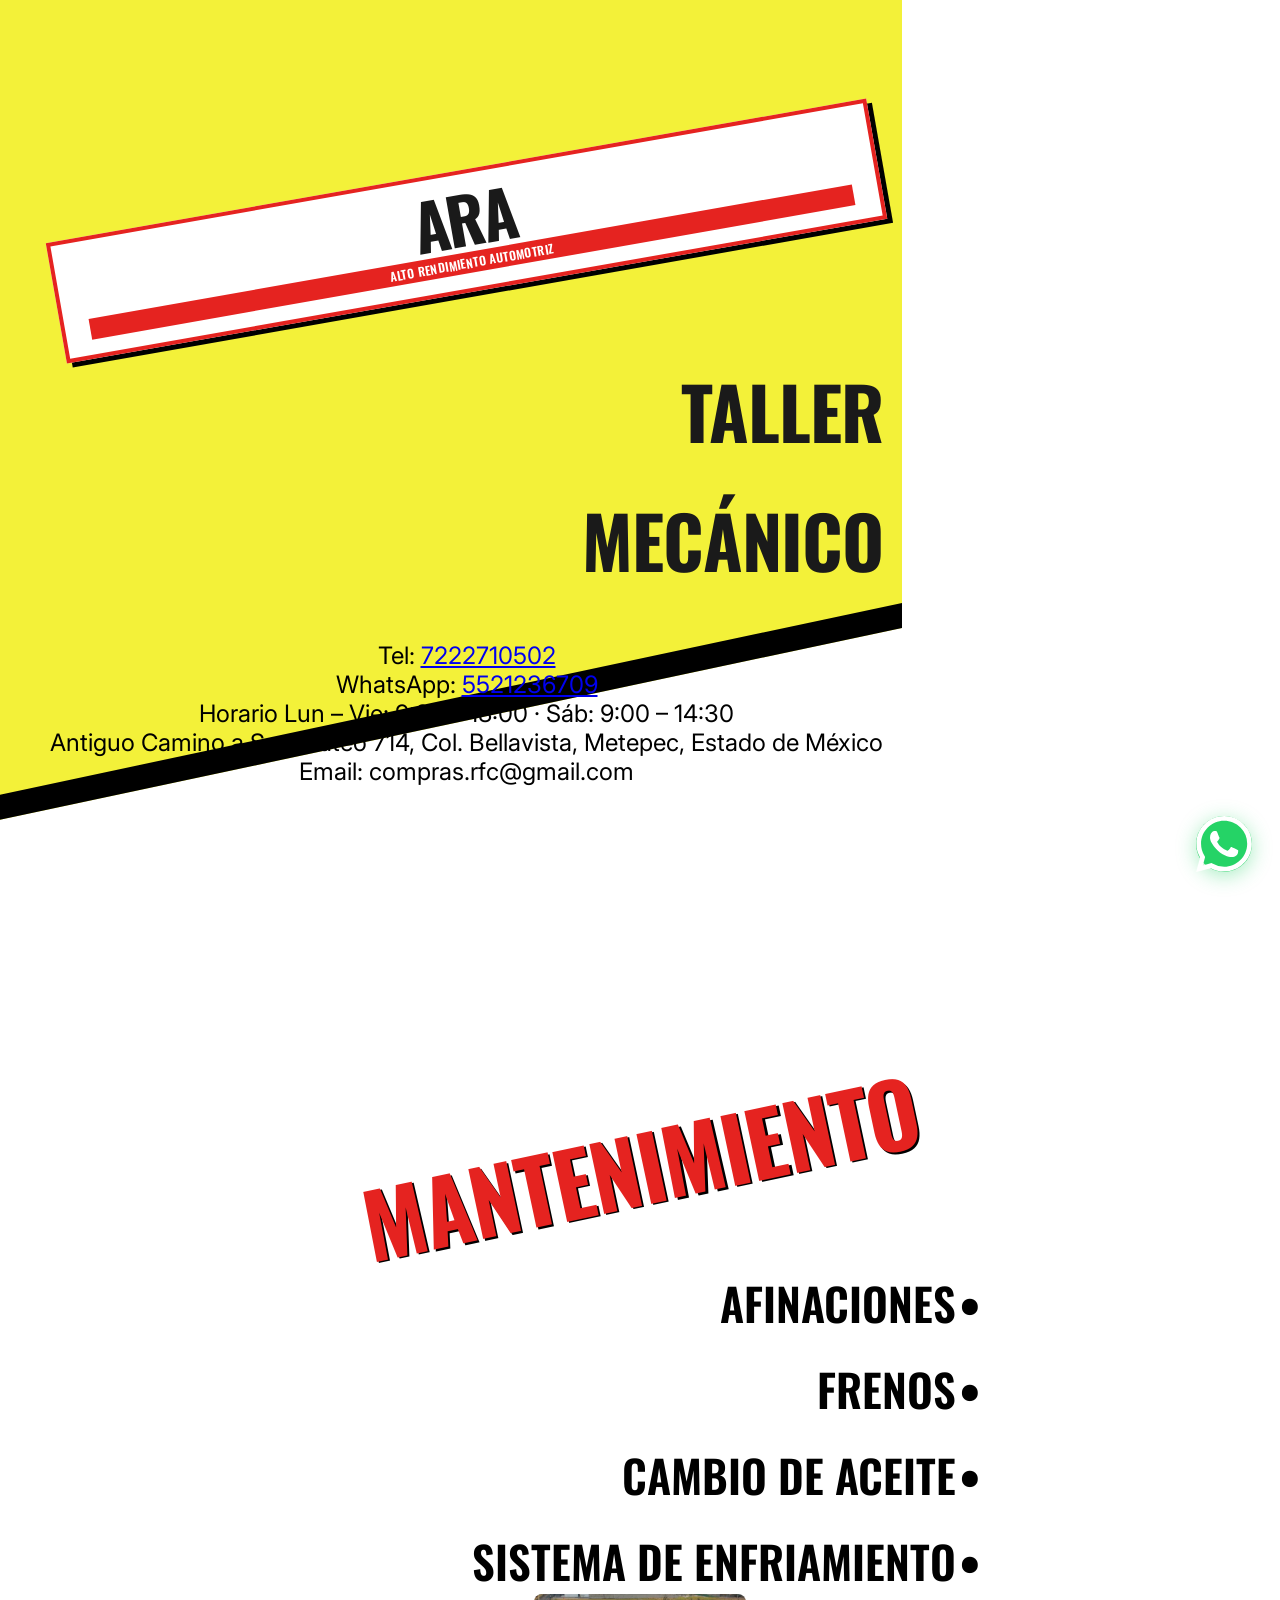
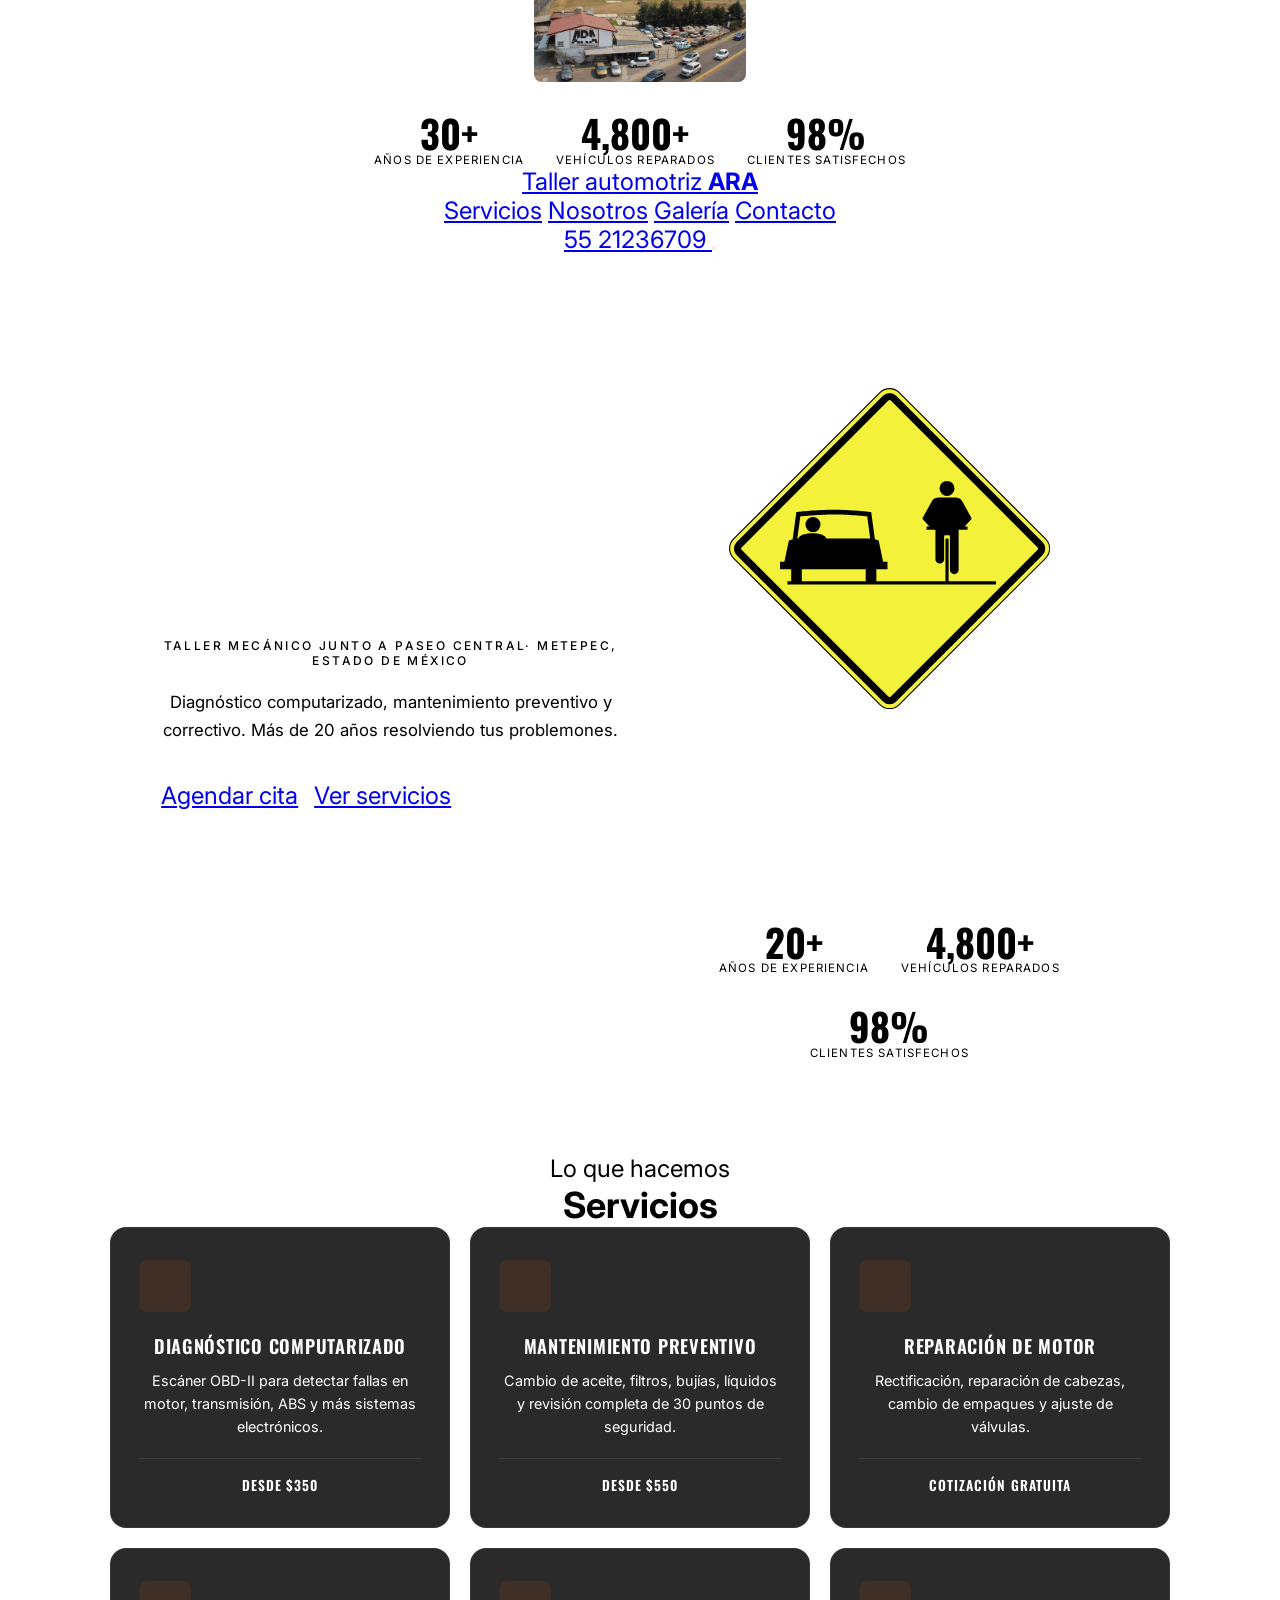
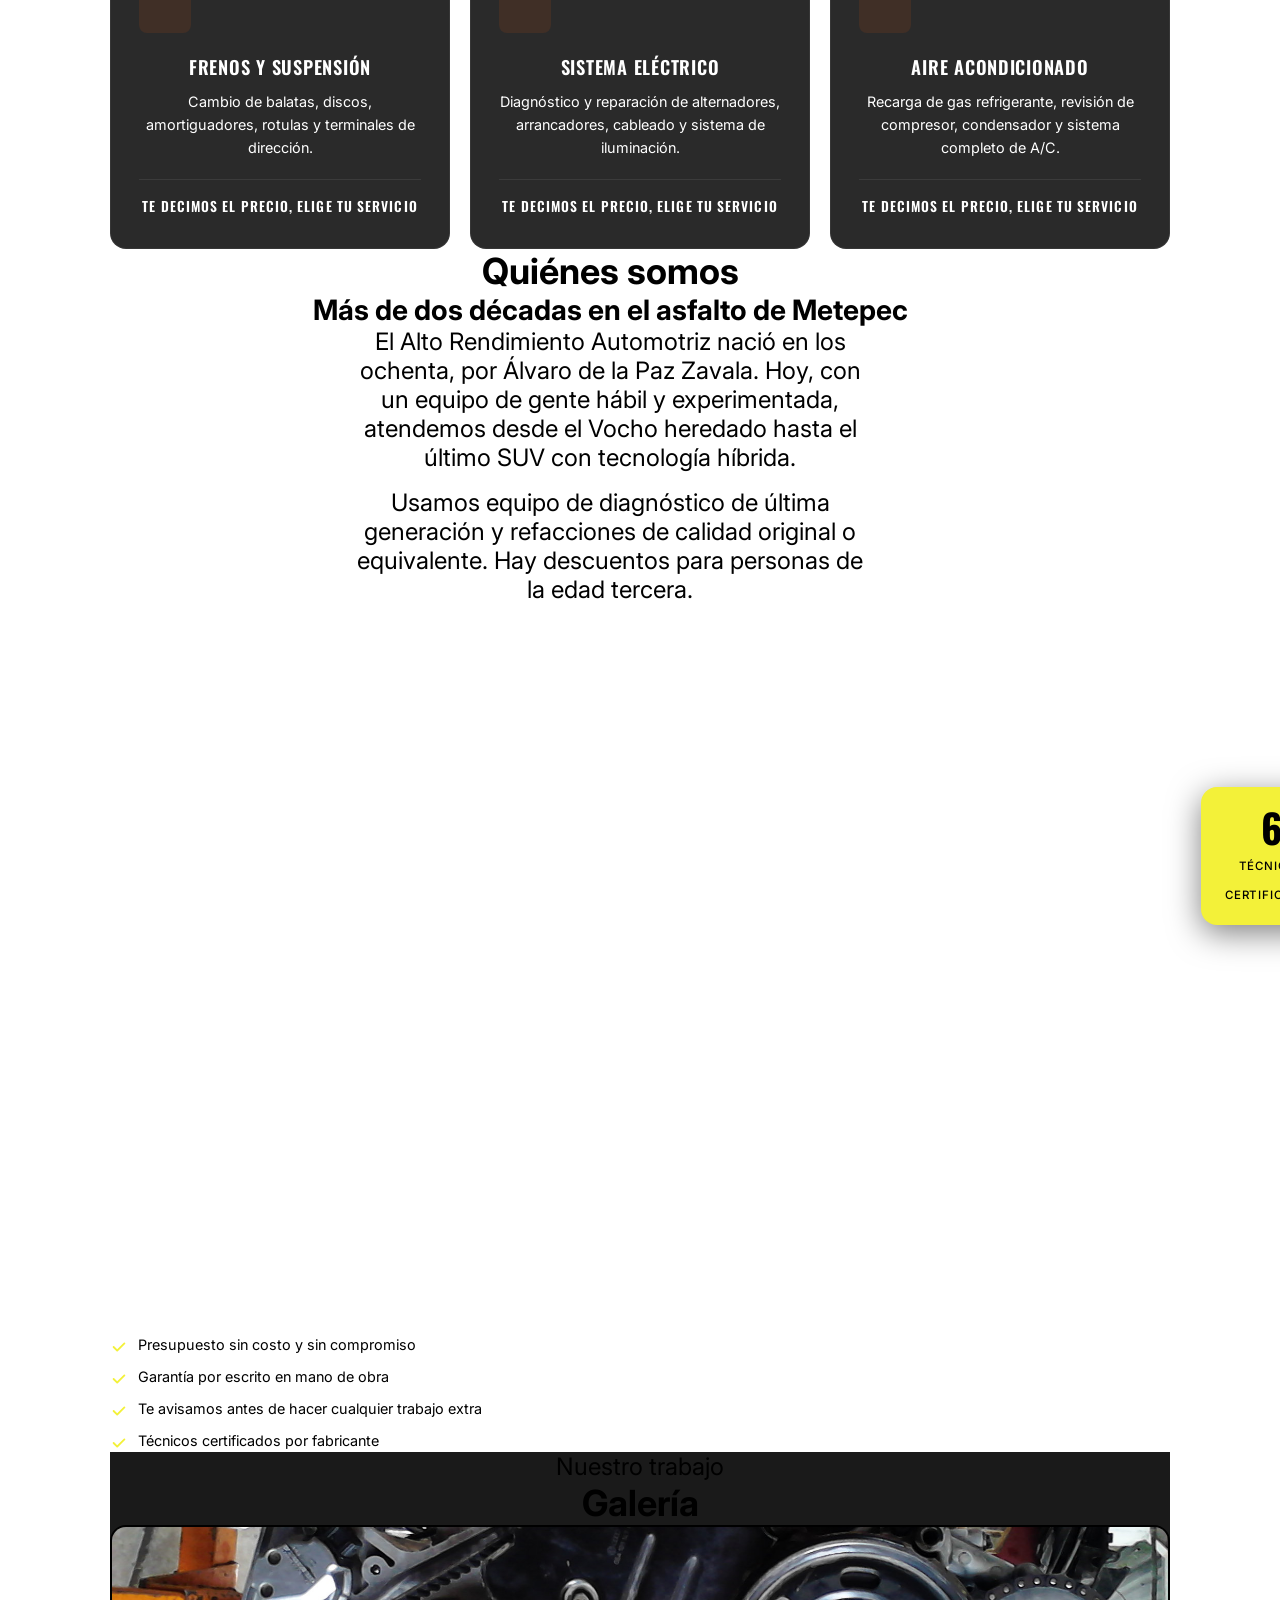
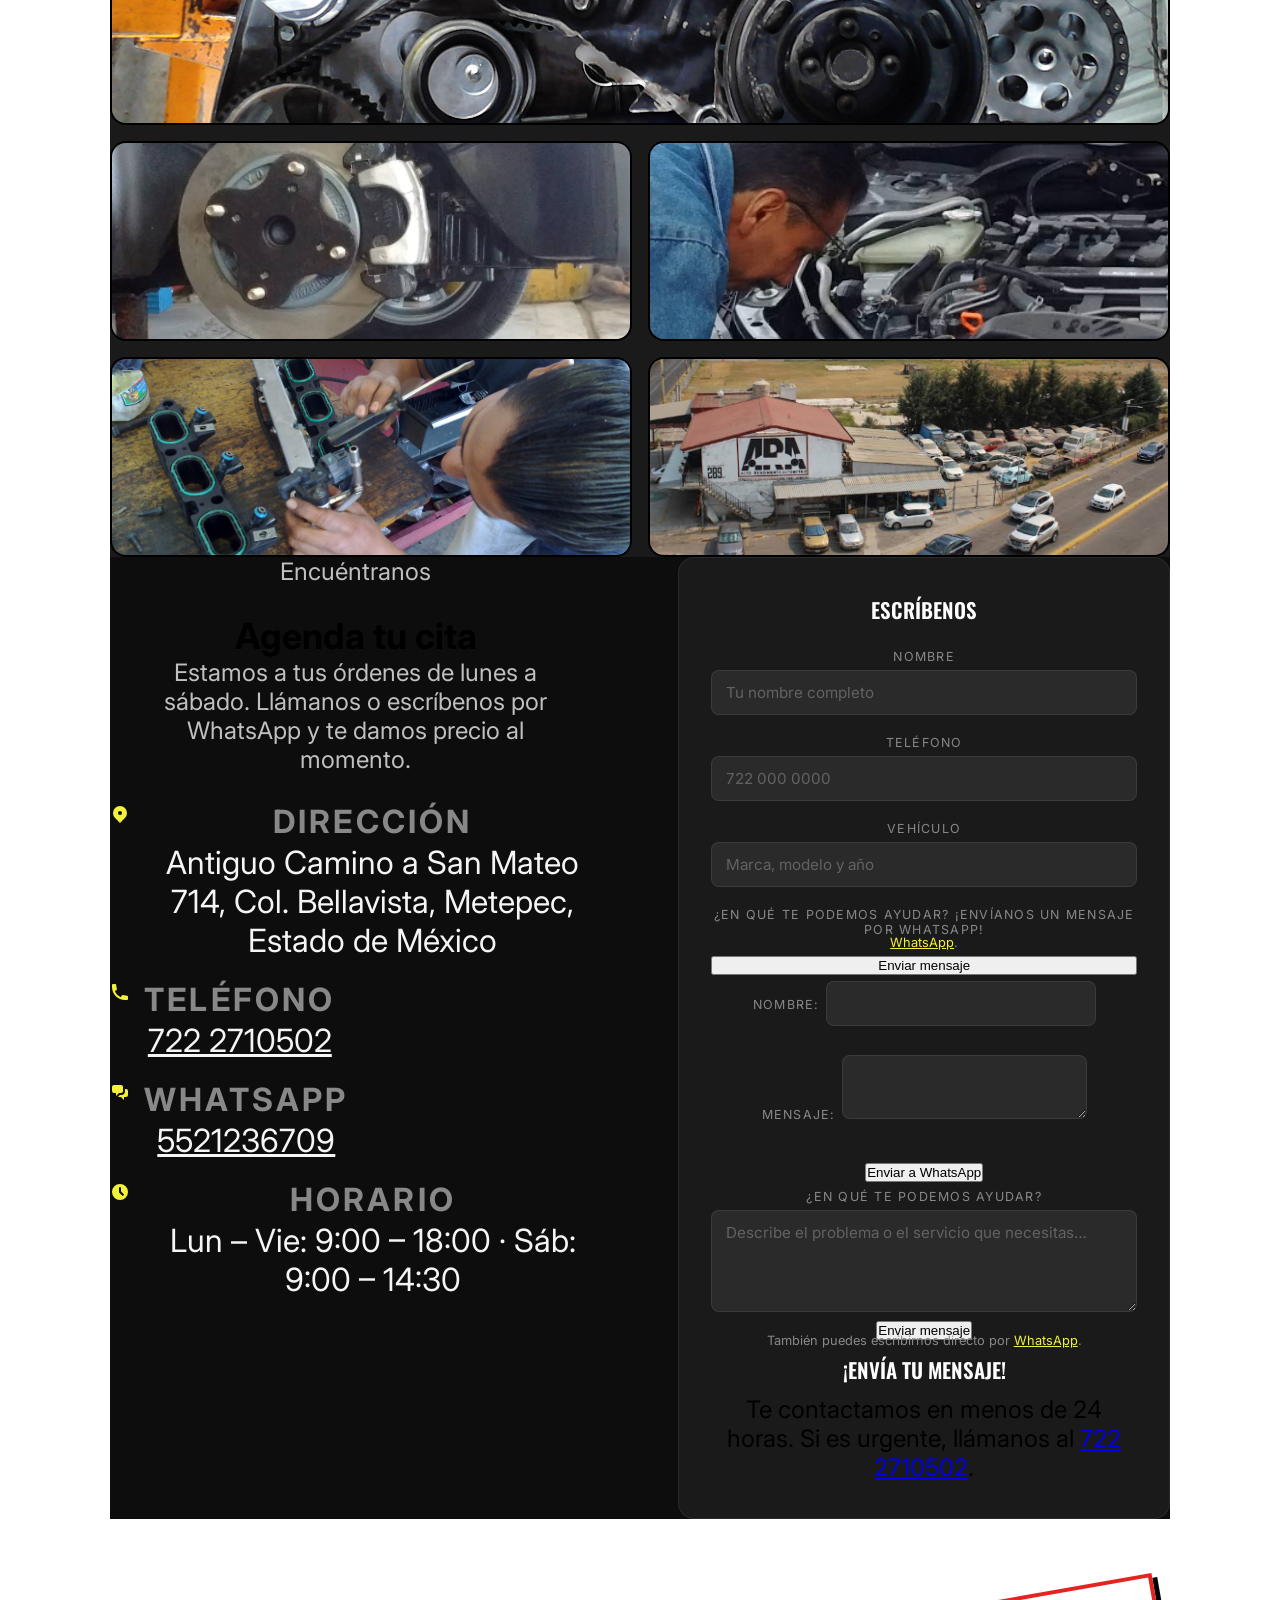
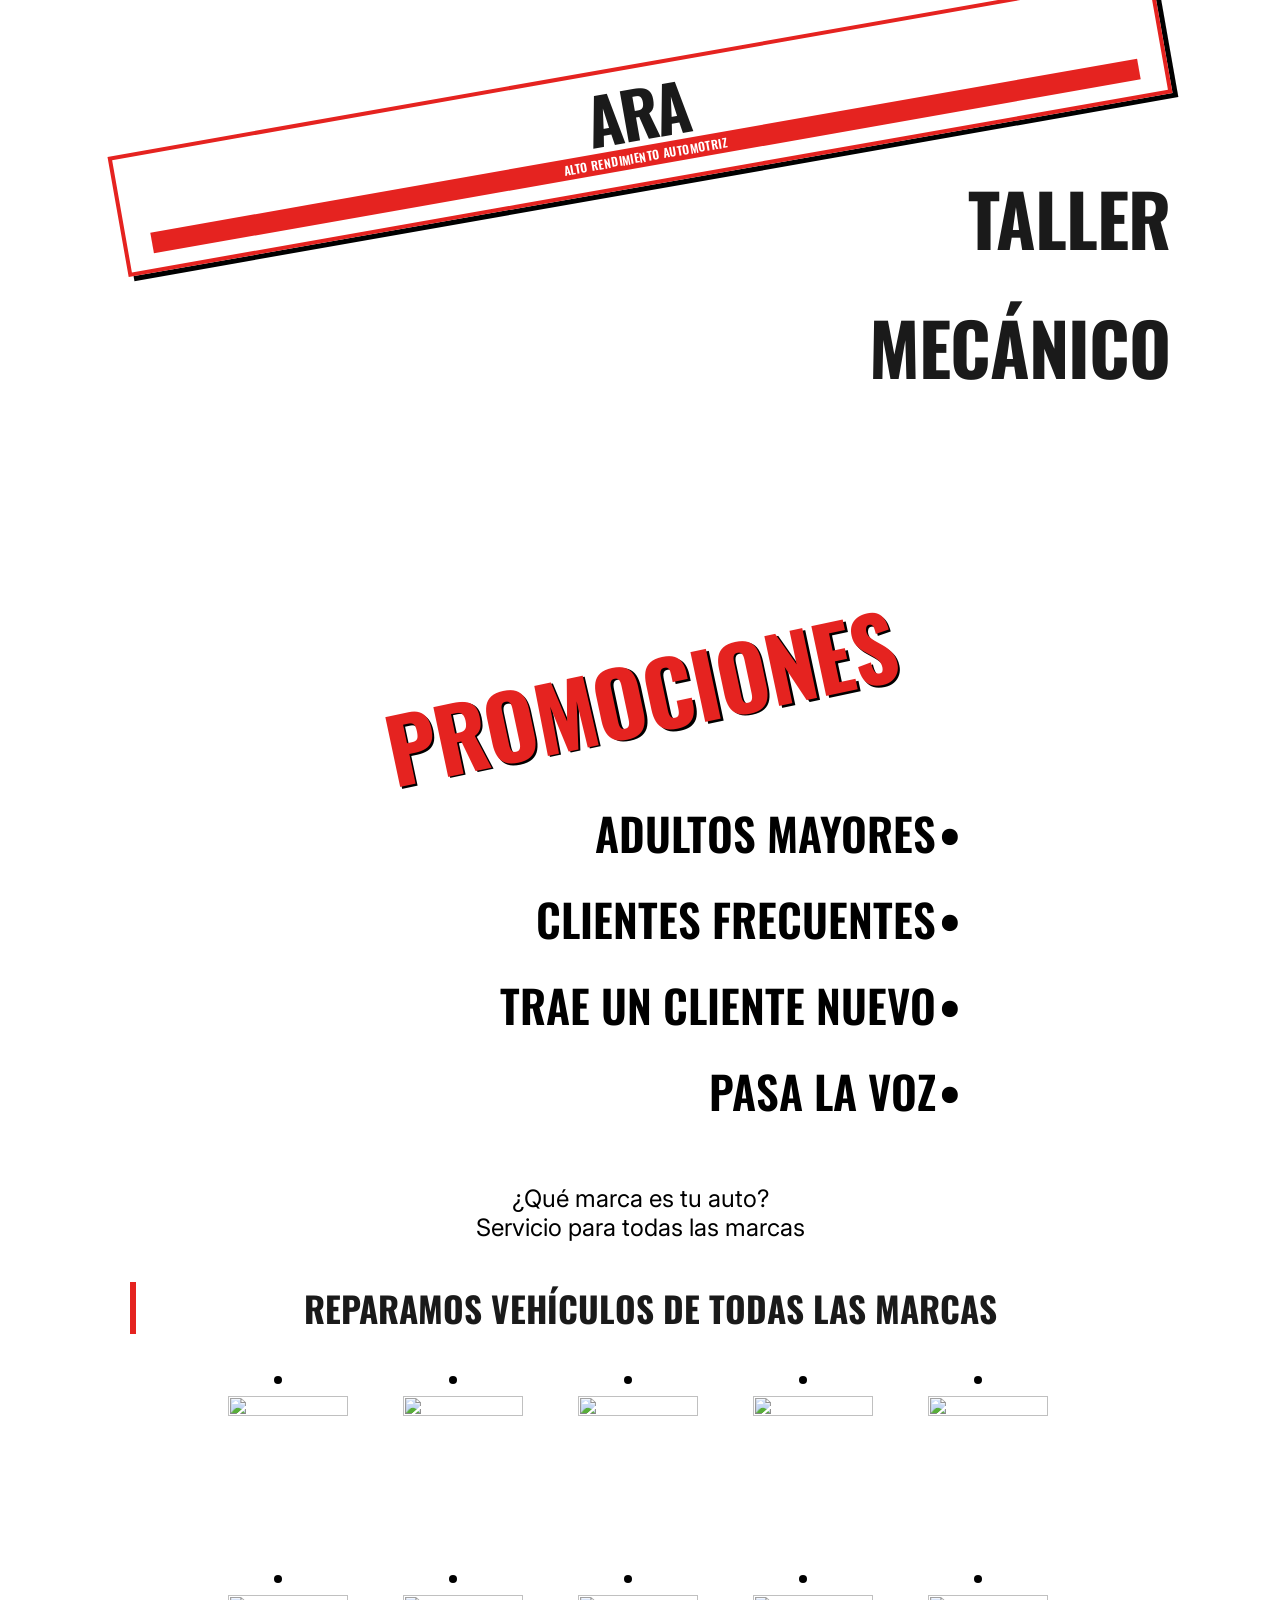
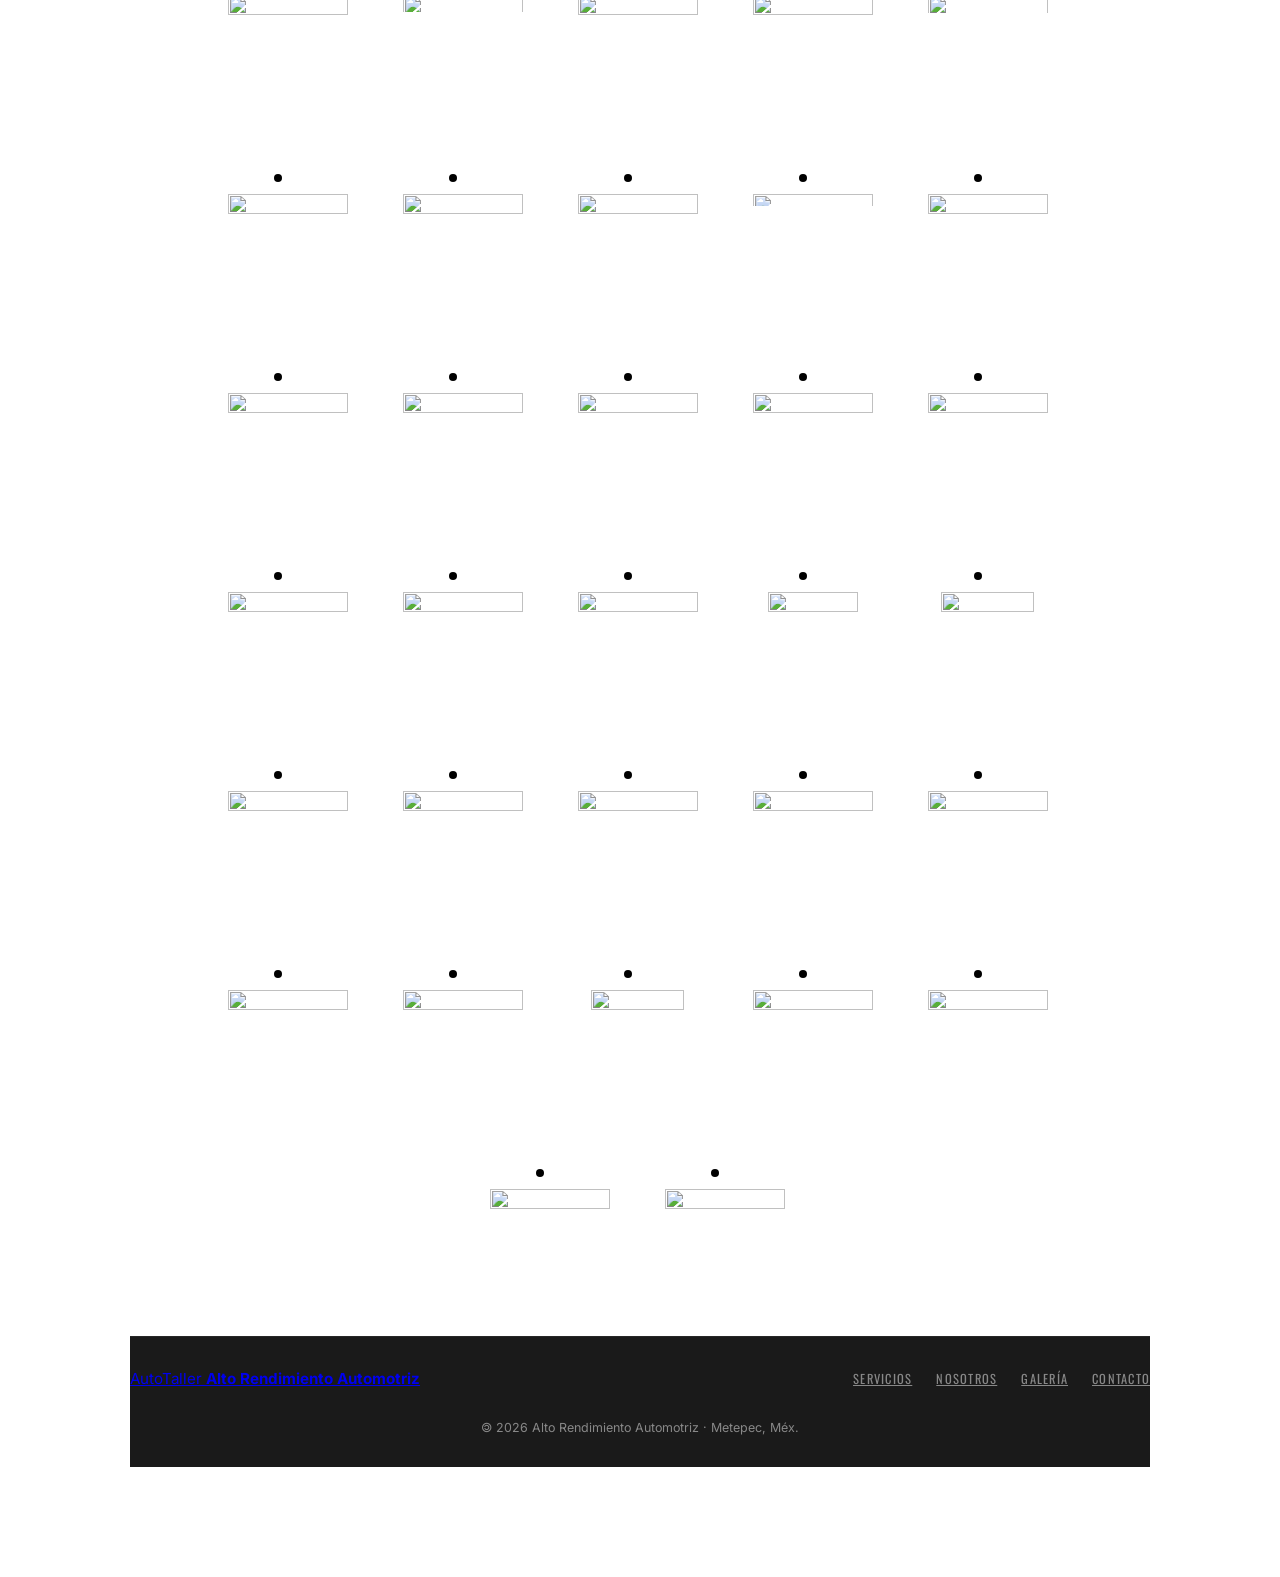
==== commit 68973319: "Update index.html" ====
--- a/index.html
+++ b/index.html
@@ -40,6 +40,12 @@
         <div class="logo-text-bottom">ALTO RENDIMIENTO AUTOMOTRIZ</div>
       </div>
 
+		<div class="title-block">
+
+		  <br><br><br>
+        <h1>TALLER<br><br>MECÁNICO</h1>
+      </div>
+
       <div class="contact-info">
         <p>
 			<br> <br>
@@ -56,15 +62,7 @@
 		
 		</p>
       </div>
-    </div>
-
-    <!-- LADO DERECHO: Título Principal (Se queda abajo) -->
- <!-- Títulos Principales en Negro -->
-      <div class="title-block">
-
-		  <br><br><br>
-        <h1>TALLER<br><br>MECÁNICO</h1>
-      </div>
+   
     </div>
   </div>
 </header>
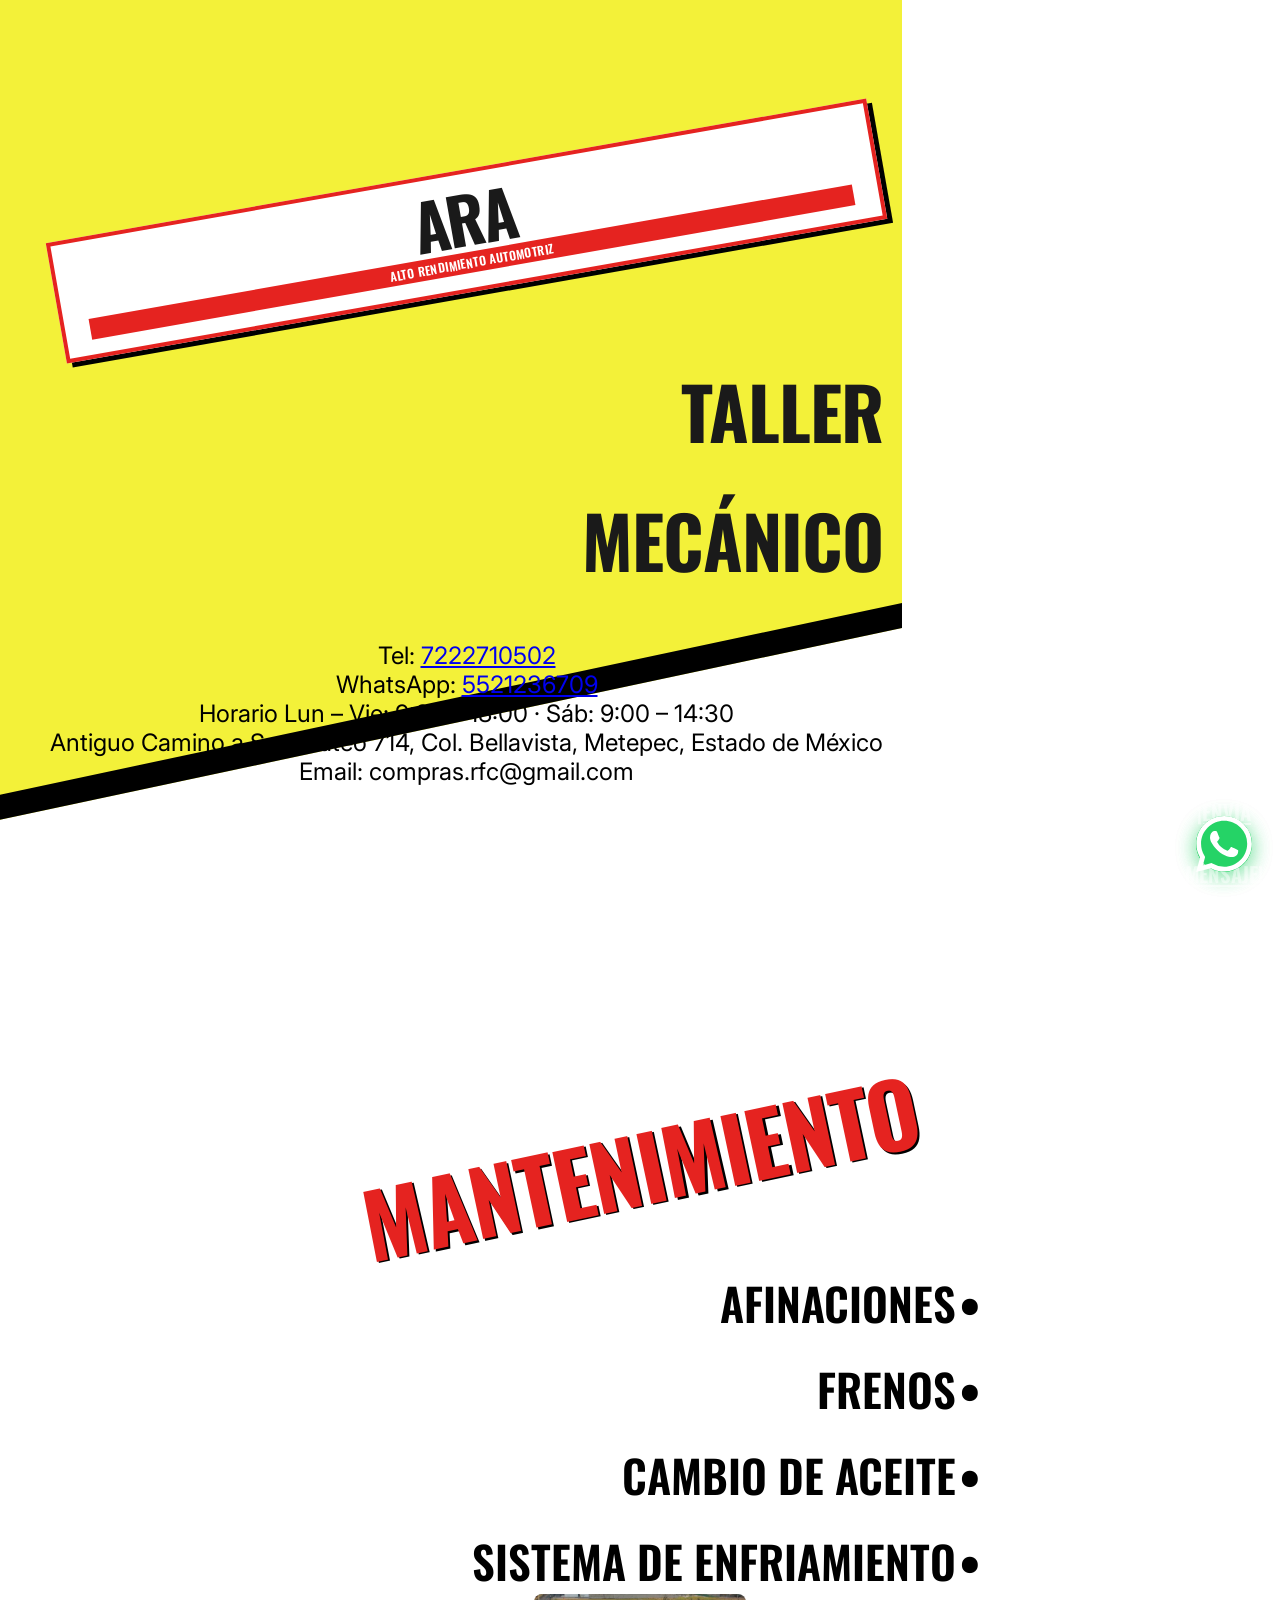
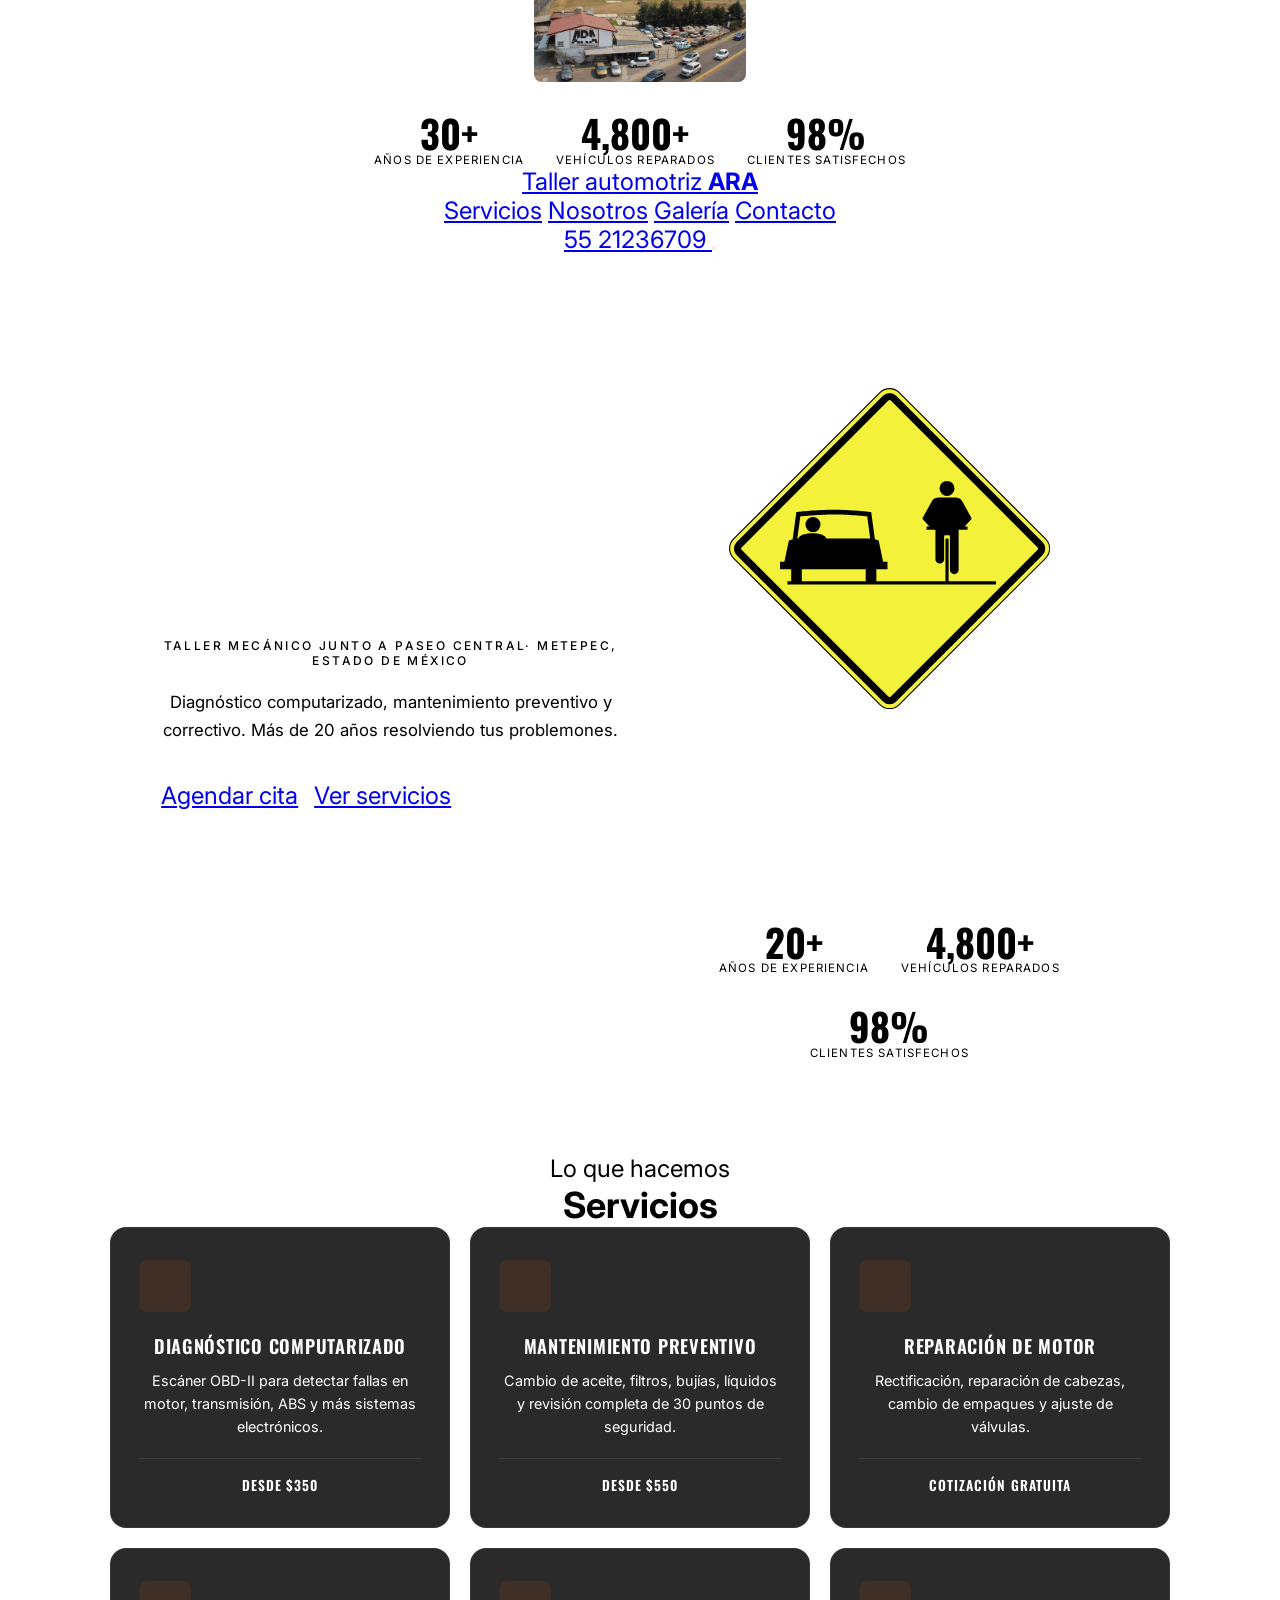
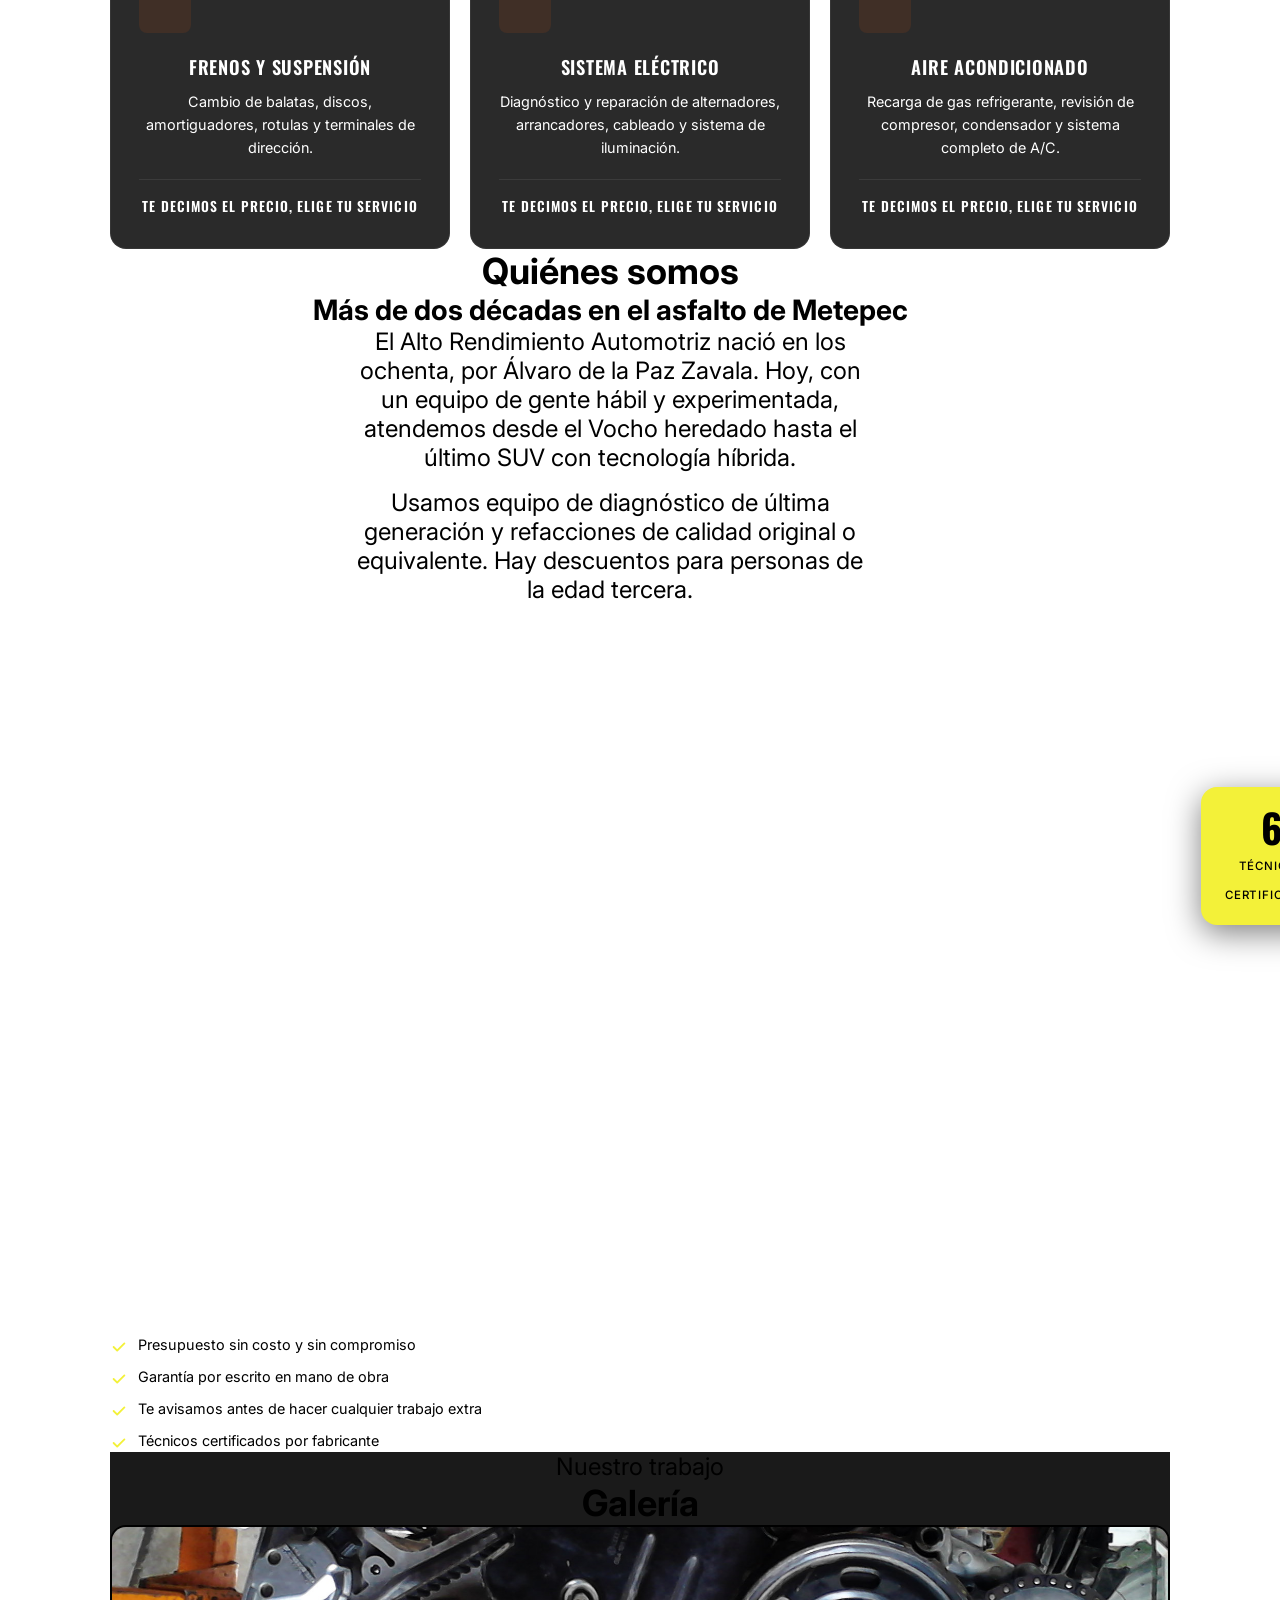
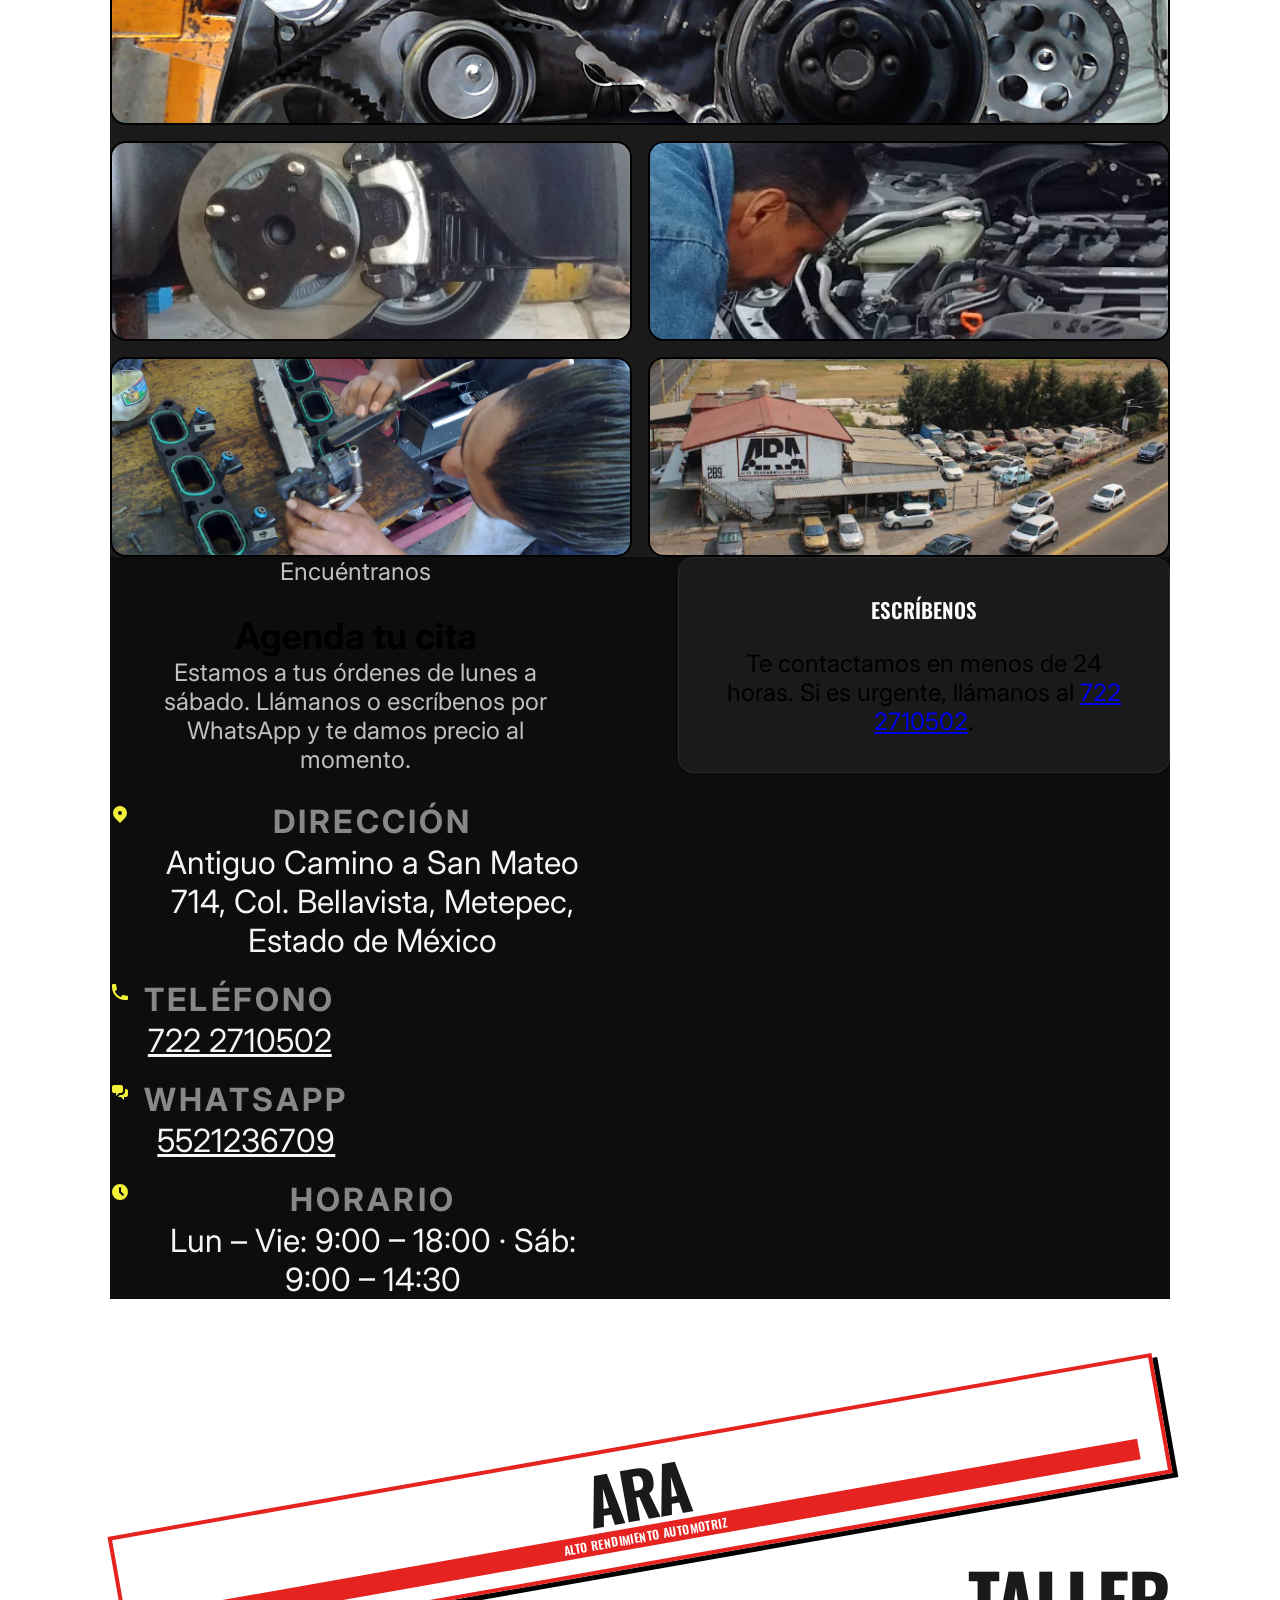
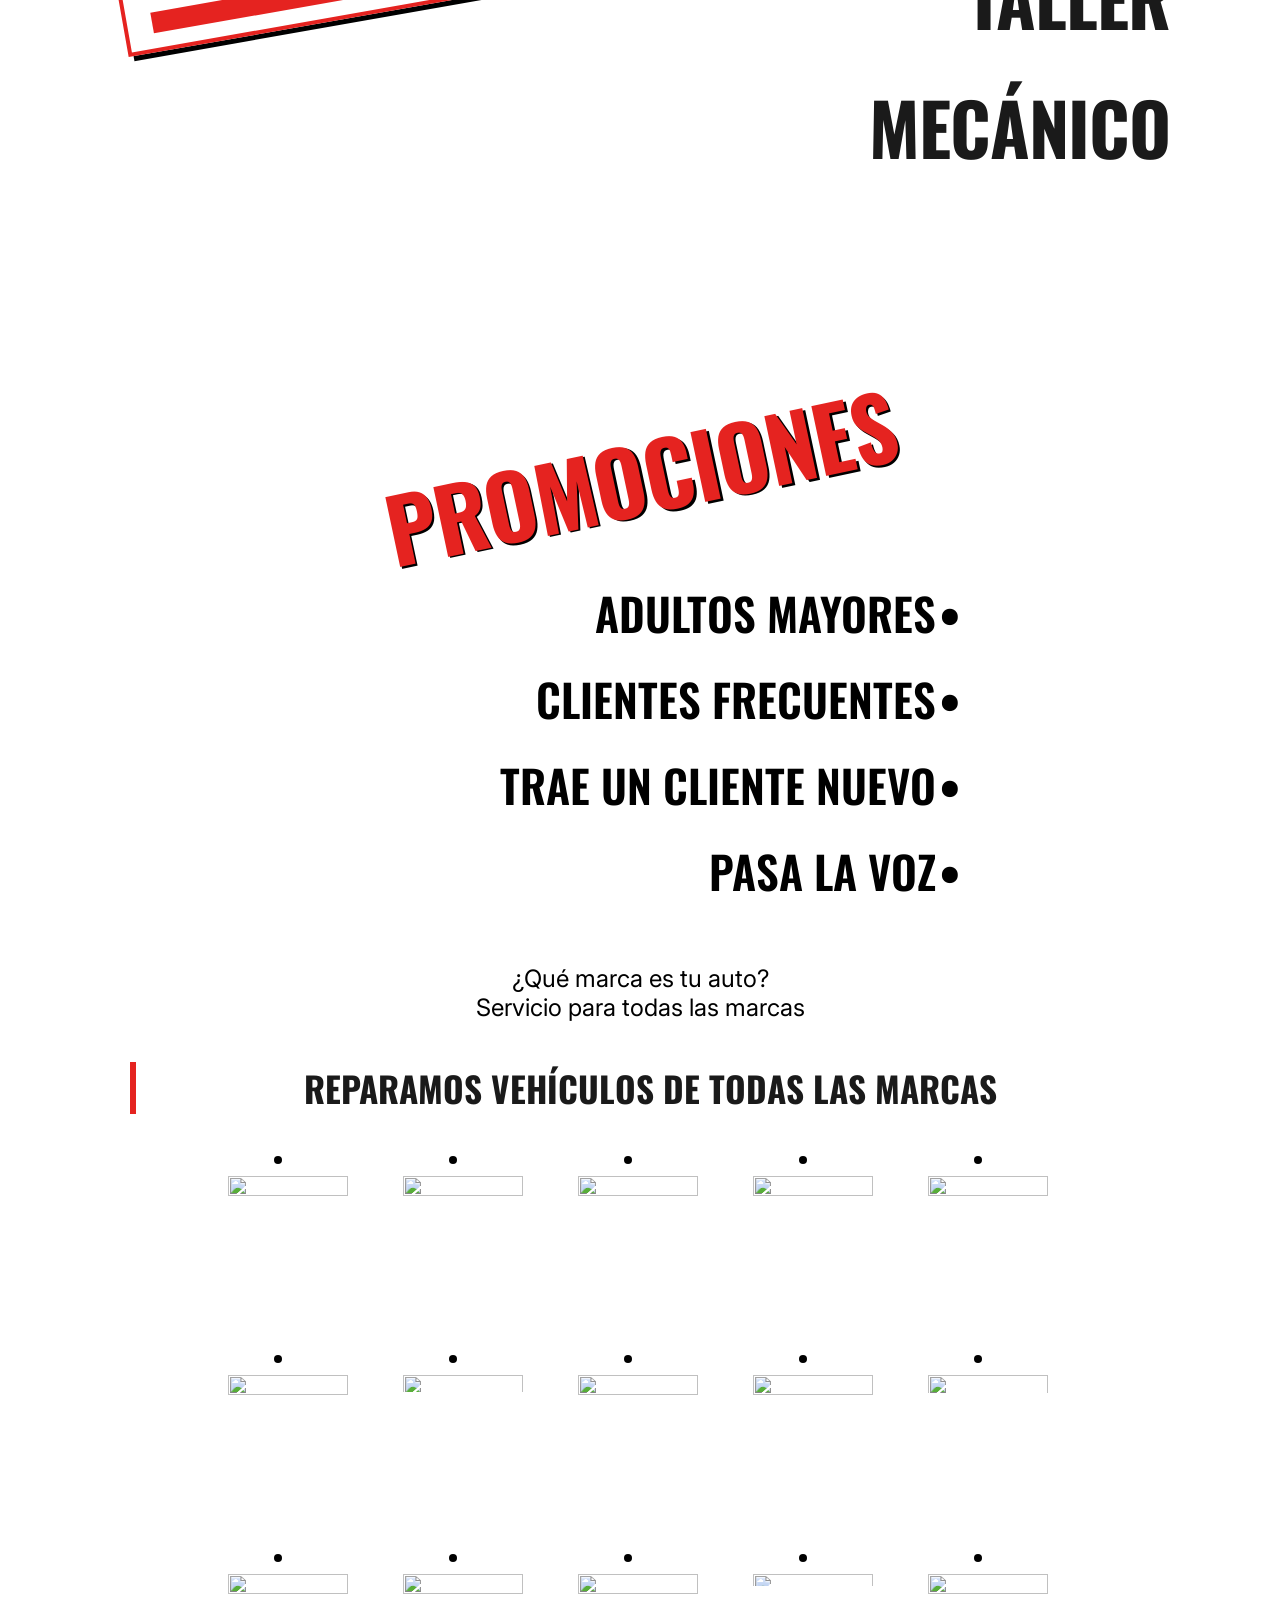
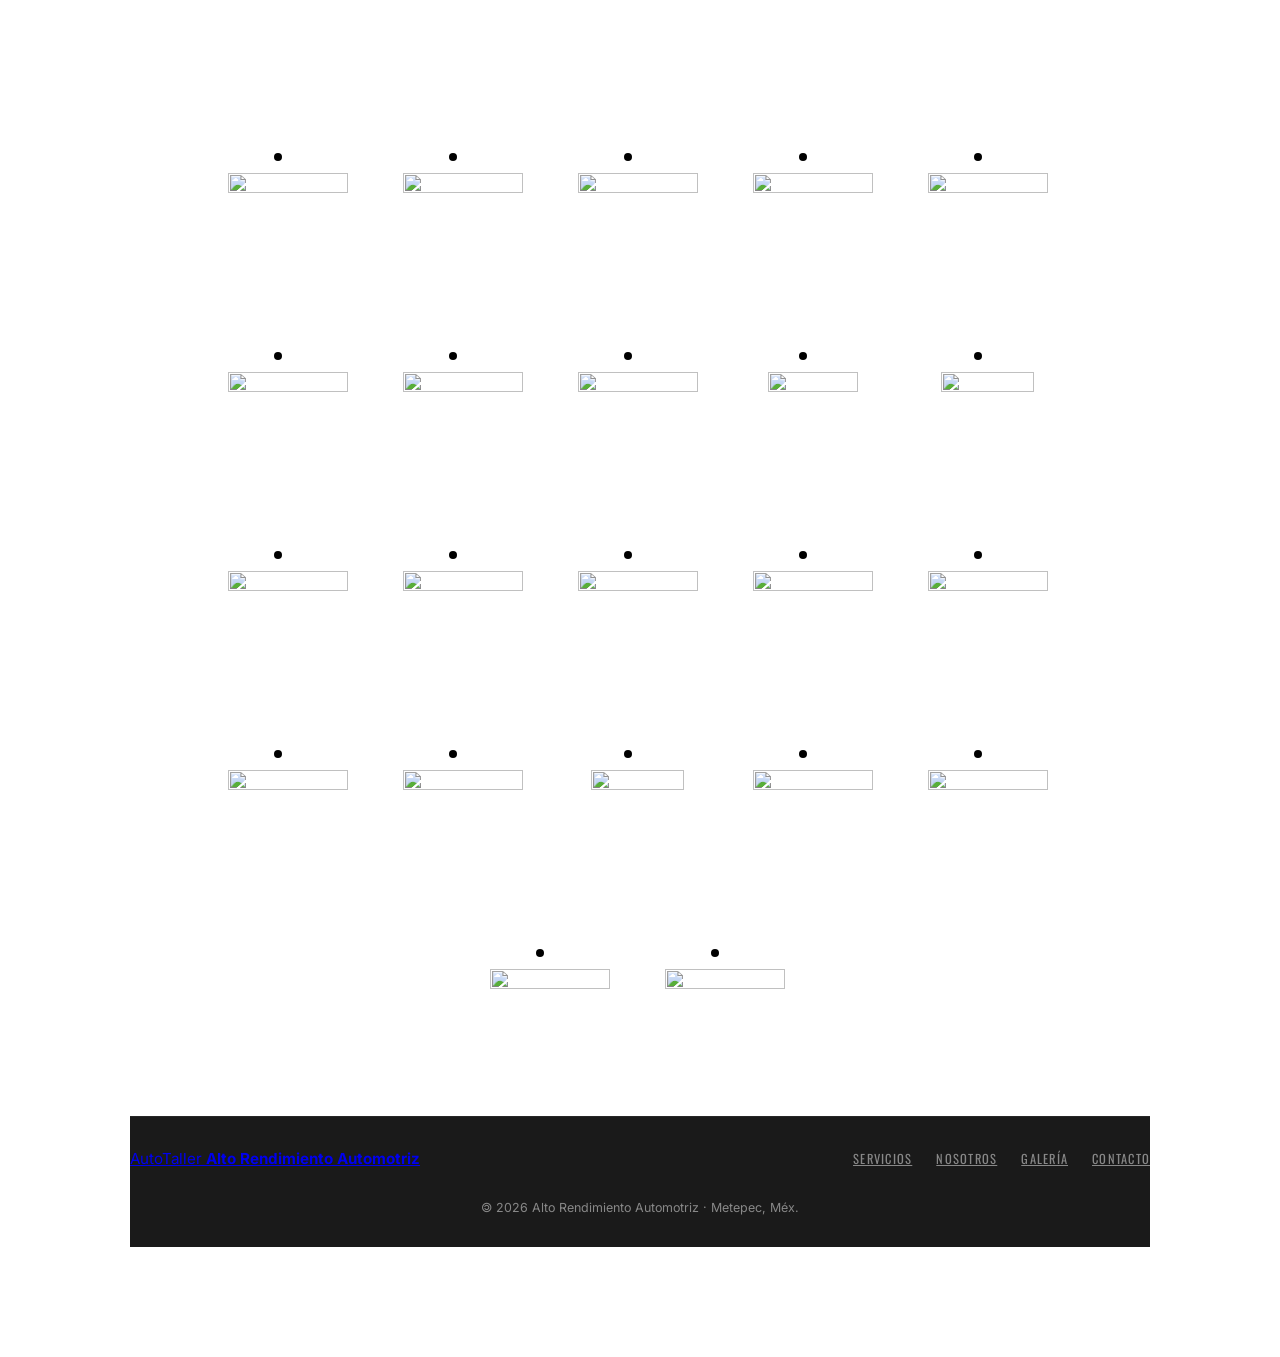
==== commit a061ec20: "Update index.html" ====
--- a/index.html
+++ b/index.html
@@ -584,91 +584,11 @@
         <div class="contacto-form-wrap">
           <form class="contacto-form" id="contact-form" novalidate>
             <h3>Escríbenos</h3>
-            <div class="form-group">
-              <label for="nombre">Nombre</label>
-              <input type="text" id="nombre" name="nombre" placeholder="Tu nombre completo" required autocomplete="name"/>
-            </div>
-            <div class="form-group">
-              <label for="telefono">Teléfono</label>
-              <input type="tel" id="telefono" name="telefono" placeholder="722 000 0000" required autocomplete="tel"/>
-            </div>
-            <div class="form-group">
-              <label for="vehiculo">Vehículo</label>
-              <input type="text" id="vehiculo" name="vehiculo" placeholder="Marca, modelo y año" />
-            </div>
-            <div class="form-group">
-              <label for="mensaje">¿En qué te podemos ayudar?  ¡Envíanos un mensaje por WhatsApp! </label> 
-
-				    <p class="form-note"> <a href="https://wa.me/525521236709" target="_blank" rel="noopener">
-						WhatsApp</a>.</p>
-          </form>
-          <div class="form-success" id="form-success" hidden>
-
-			  
-              <textarea id="mensaje" name="mensaje" rows="4" placeholder="Describe el problema o el servicio que necesitas…" required></textarea>
-	
-
-            </div>
-            <button type="submit" class="btn-primary btn-full">Enviar mensaje</button>
-
-			  
-        
-
-			  <!-- Formulario HTML -->
-<form id="formulario-whatsapp">
-  <label for="nombre">Nombre:</label>
-  <input type="text" id="nombre" required>
-  <br><br>
-  
-  <label for="mensaje">Mensaje:</label>
-  <textarea id="mensaje" required></textarea>
-  <br><br>
-  
-  <button type="submit">Enviar a WhatsApp</button>
-</form>
-
-
-
-			  
-<script>
-document.getElementById('formulario-whatsapp').addEventListener('submit', function(event) {
-    event.preventDefault(); // Evita que la página se recargue
-
-    // 1. Configura tu número de teléfono (con código de país, sin el signo +)
-    // Ejemplo: 52 para México, 34 para España, 54 para Argentina, etc.
-    const telefono = "525521236709"; 
-
-    // 2. Obtener los valores que escribió el usuario
-    const nombre = document.getElementById('nombre').value;
-    const mensaje = document.getElementById('mensaje').value;
-
-    // 3. Crear el texto del mensaje formateado
-    const textoMensaje = `Hola, mi nombre es ${nombre}. Tengo un vehículo de la marca: ${mensaje}`;
-
-    // 4. Codificar el texto para que sea compatible con una URL de navegador
-    const mensajeCodificado = encodeURIComponent(textoMensaje);
-
-    // 5. Crear el enlace final de WhatsApp
-    const urlWhatsApp = `https://wa.me{telefono}?text=${mensajeCodificado}`;
-
-    // 6. Abrir el enlace en una pestaña nueva
-    window.open(urlWhatsApp, '_blank');
-});
-</script>
-
-
-<!-- Agrega id="mi-formulario" a tu etiqueta form -->
-<form id="mi-formulario">
-  <div class="form-group">
-    <label for="mensaje">¿En qué te podemos ayudar?</label>
-    <textarea id="mensaje" name="mensaje" rows="4" placeholder="Describe el problema o el servicio que necesitas…" required></textarea>
-  </div>
-  <button type="submit" class="btn-primary btn-full">Enviar mensaje</button>
-  <p class="form-note">También puedes escribirnos directo por <a href="https://wa.me" target="_blank" rel="noopener">WhatsApp</a>.</p>
-</form>
-
-			  
-            <h3>¡Envía tu mensaje!</h3>
+           
+ <a  href="https://wa.me/525521236709" class="wa-fab" target="_blank" rel="noopener" aria-label="Contactar por WhatsApp">
+	  <h3>¡Envía tu mensaje! </h3>
+  </a>
+			
             <p>Te contactamos en menos de 24 horas. Si es urgente, llámanos al <a href="tel:+527222710502">722 2710502</a>.</p>
           </div>
         </div>
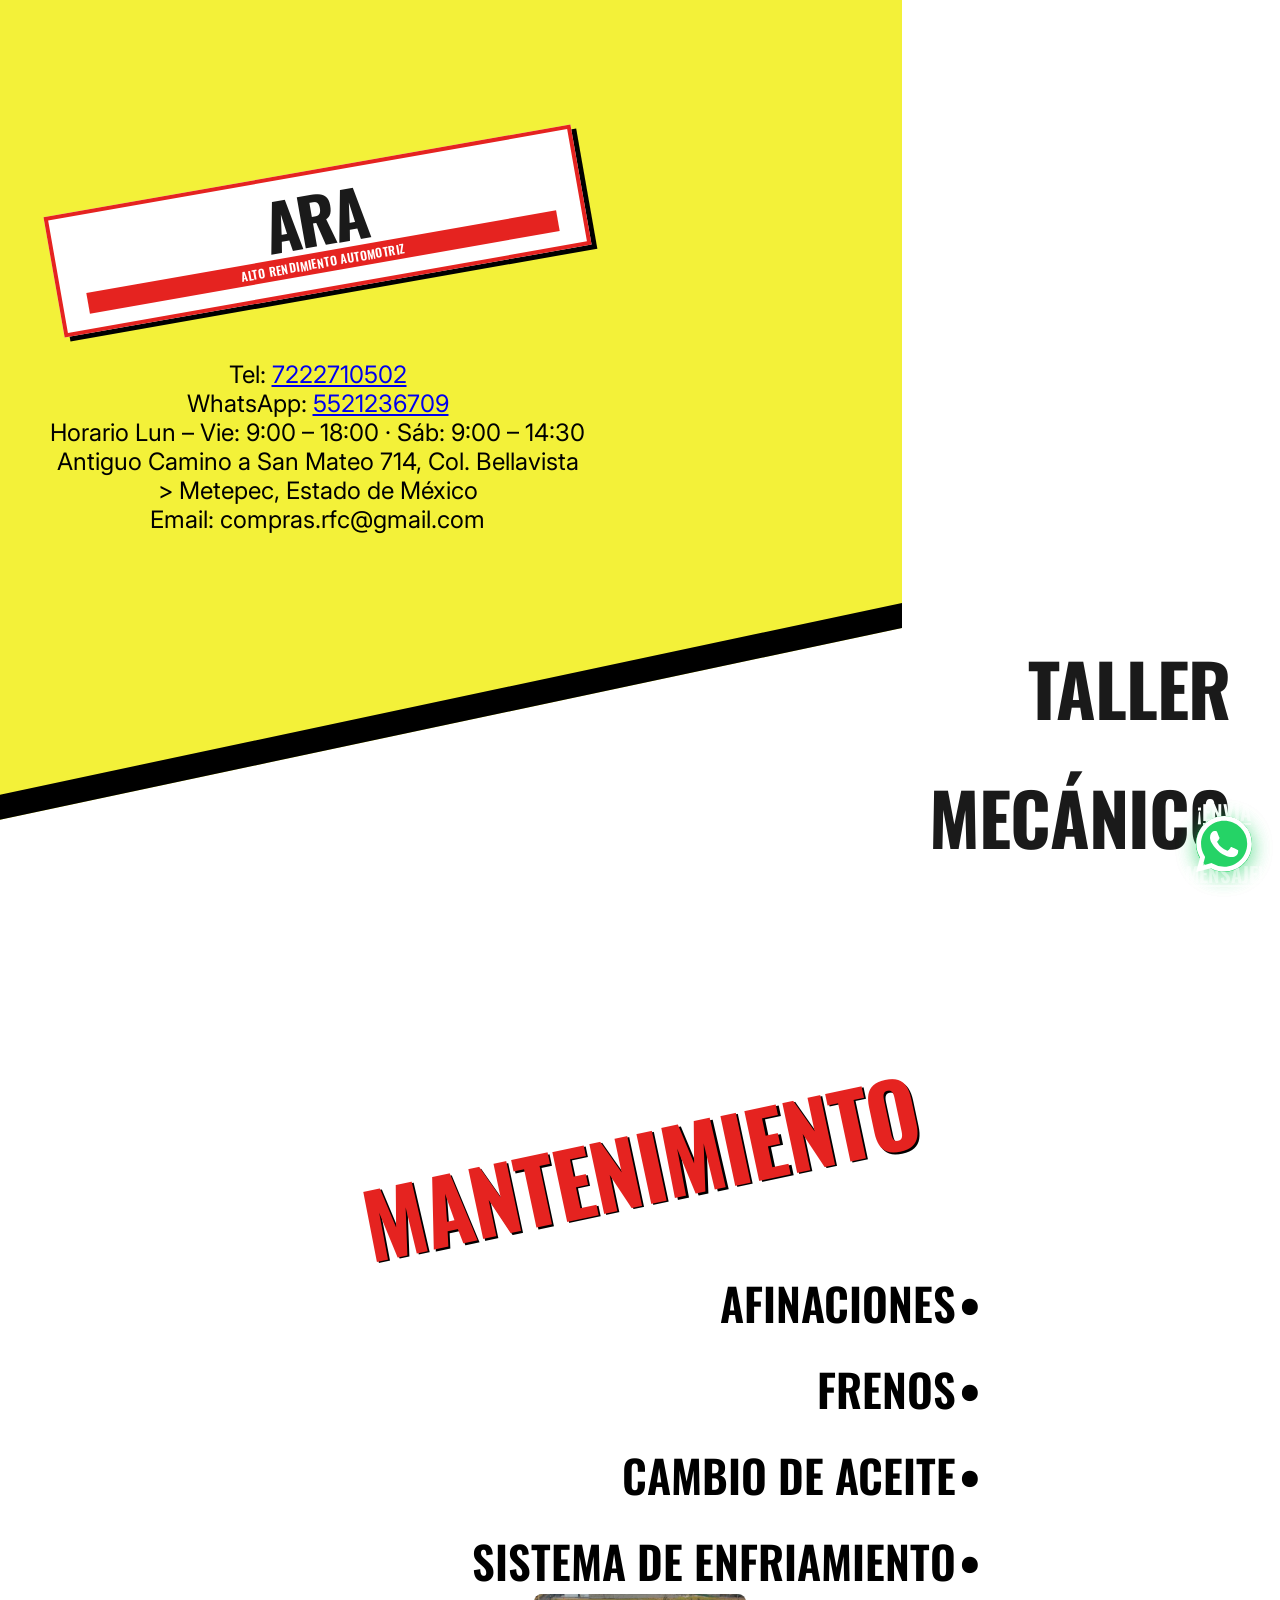
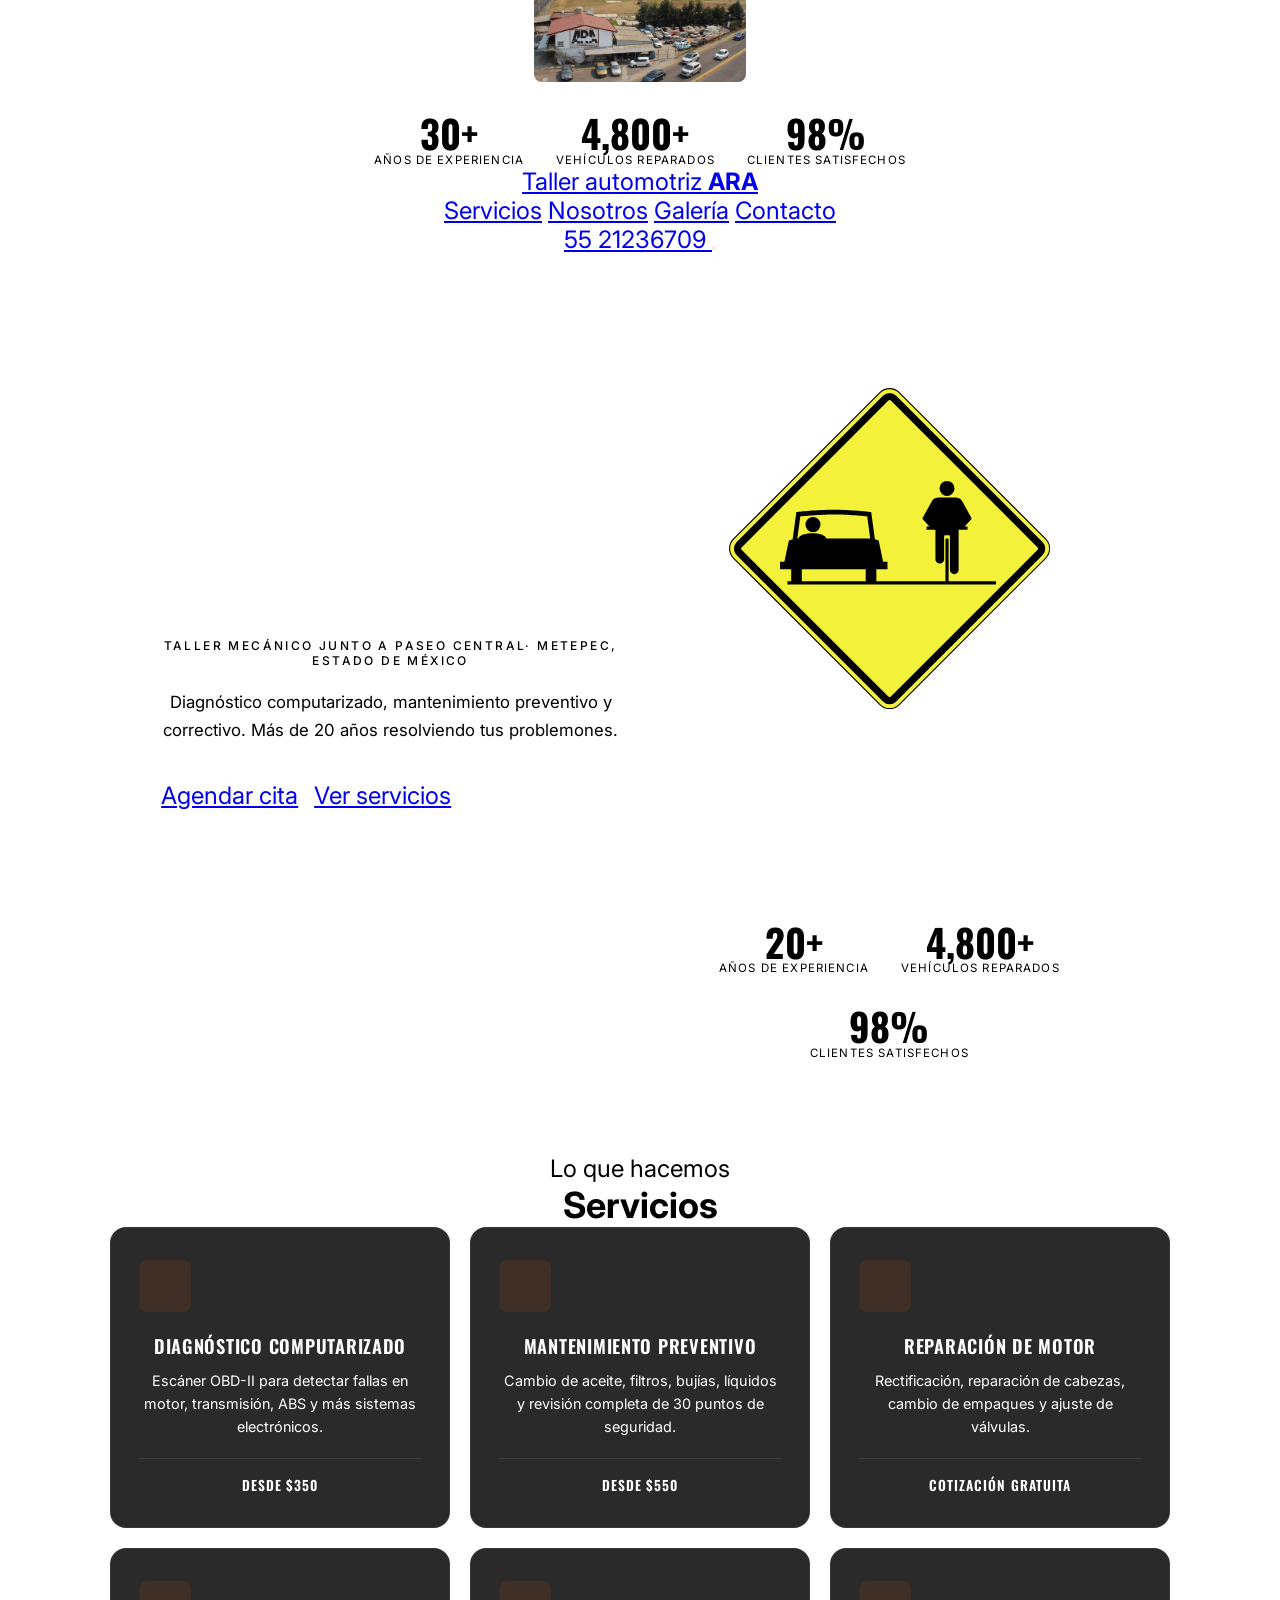
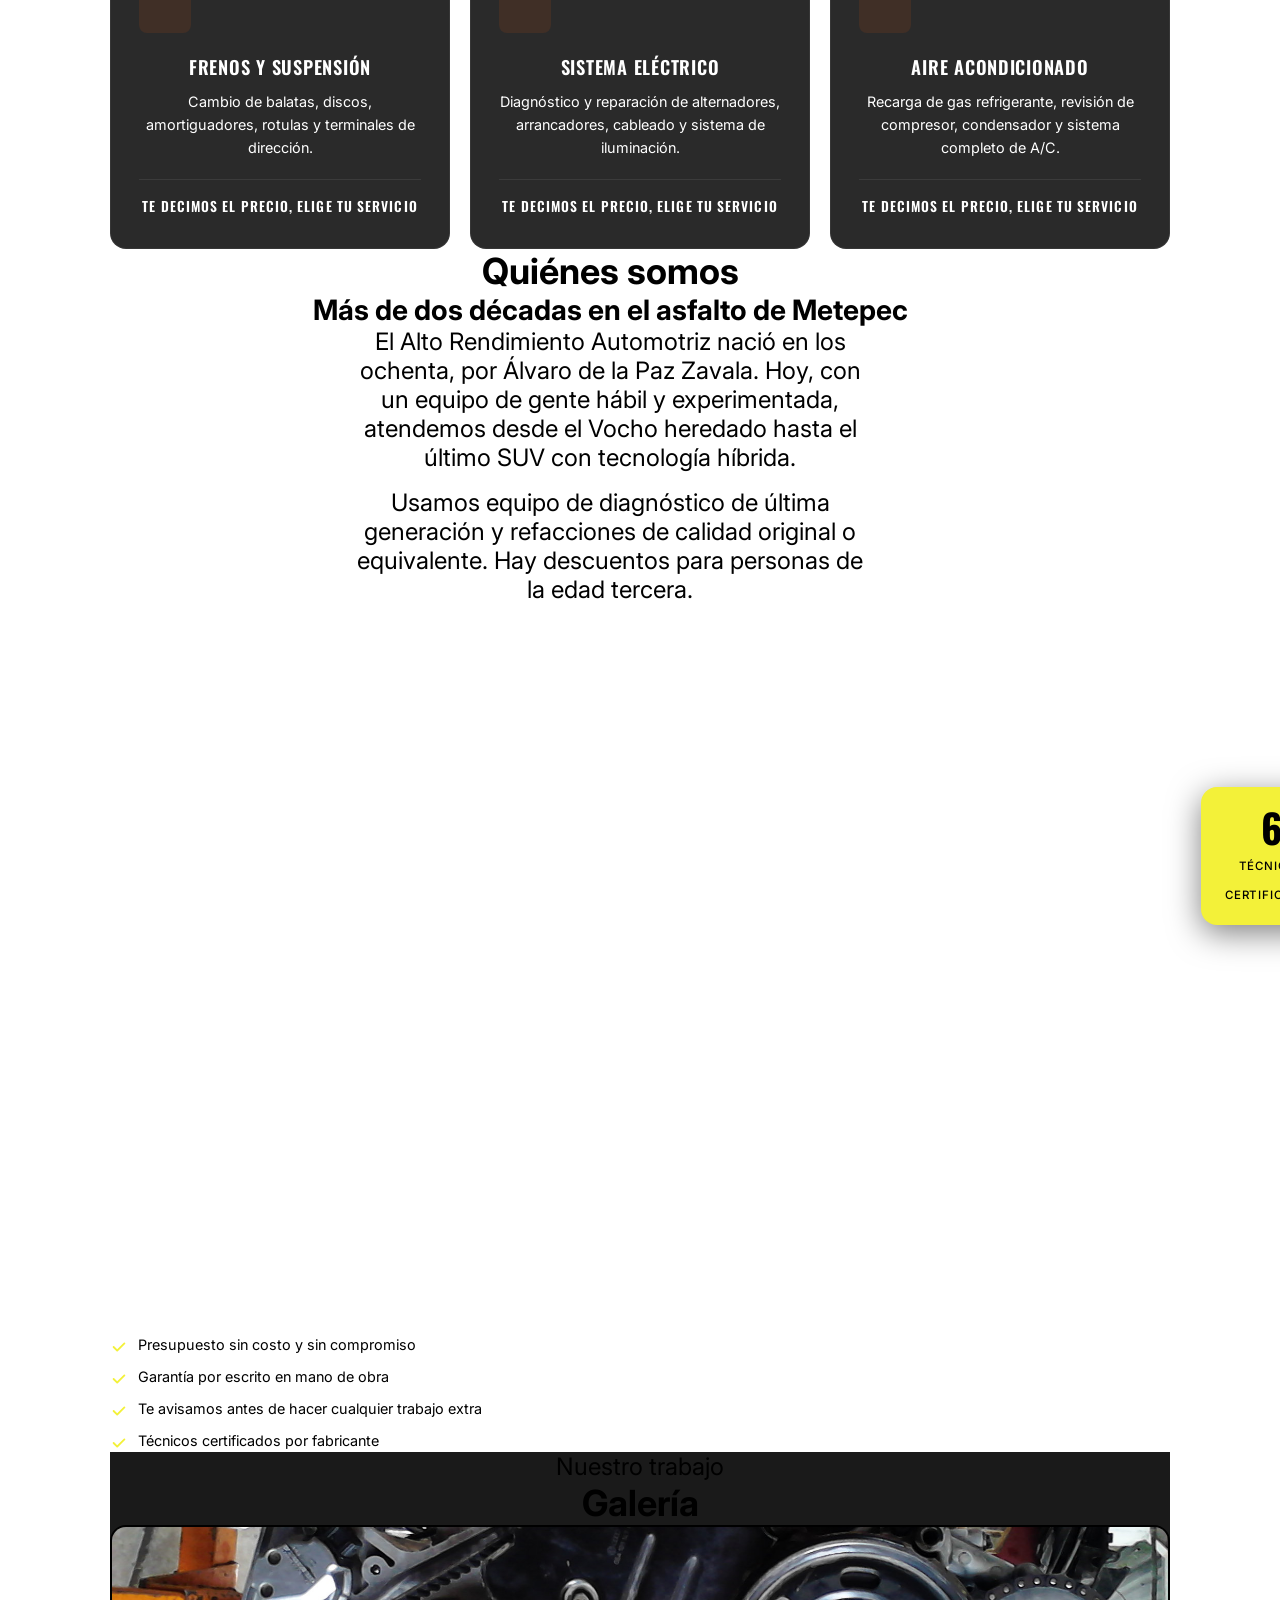
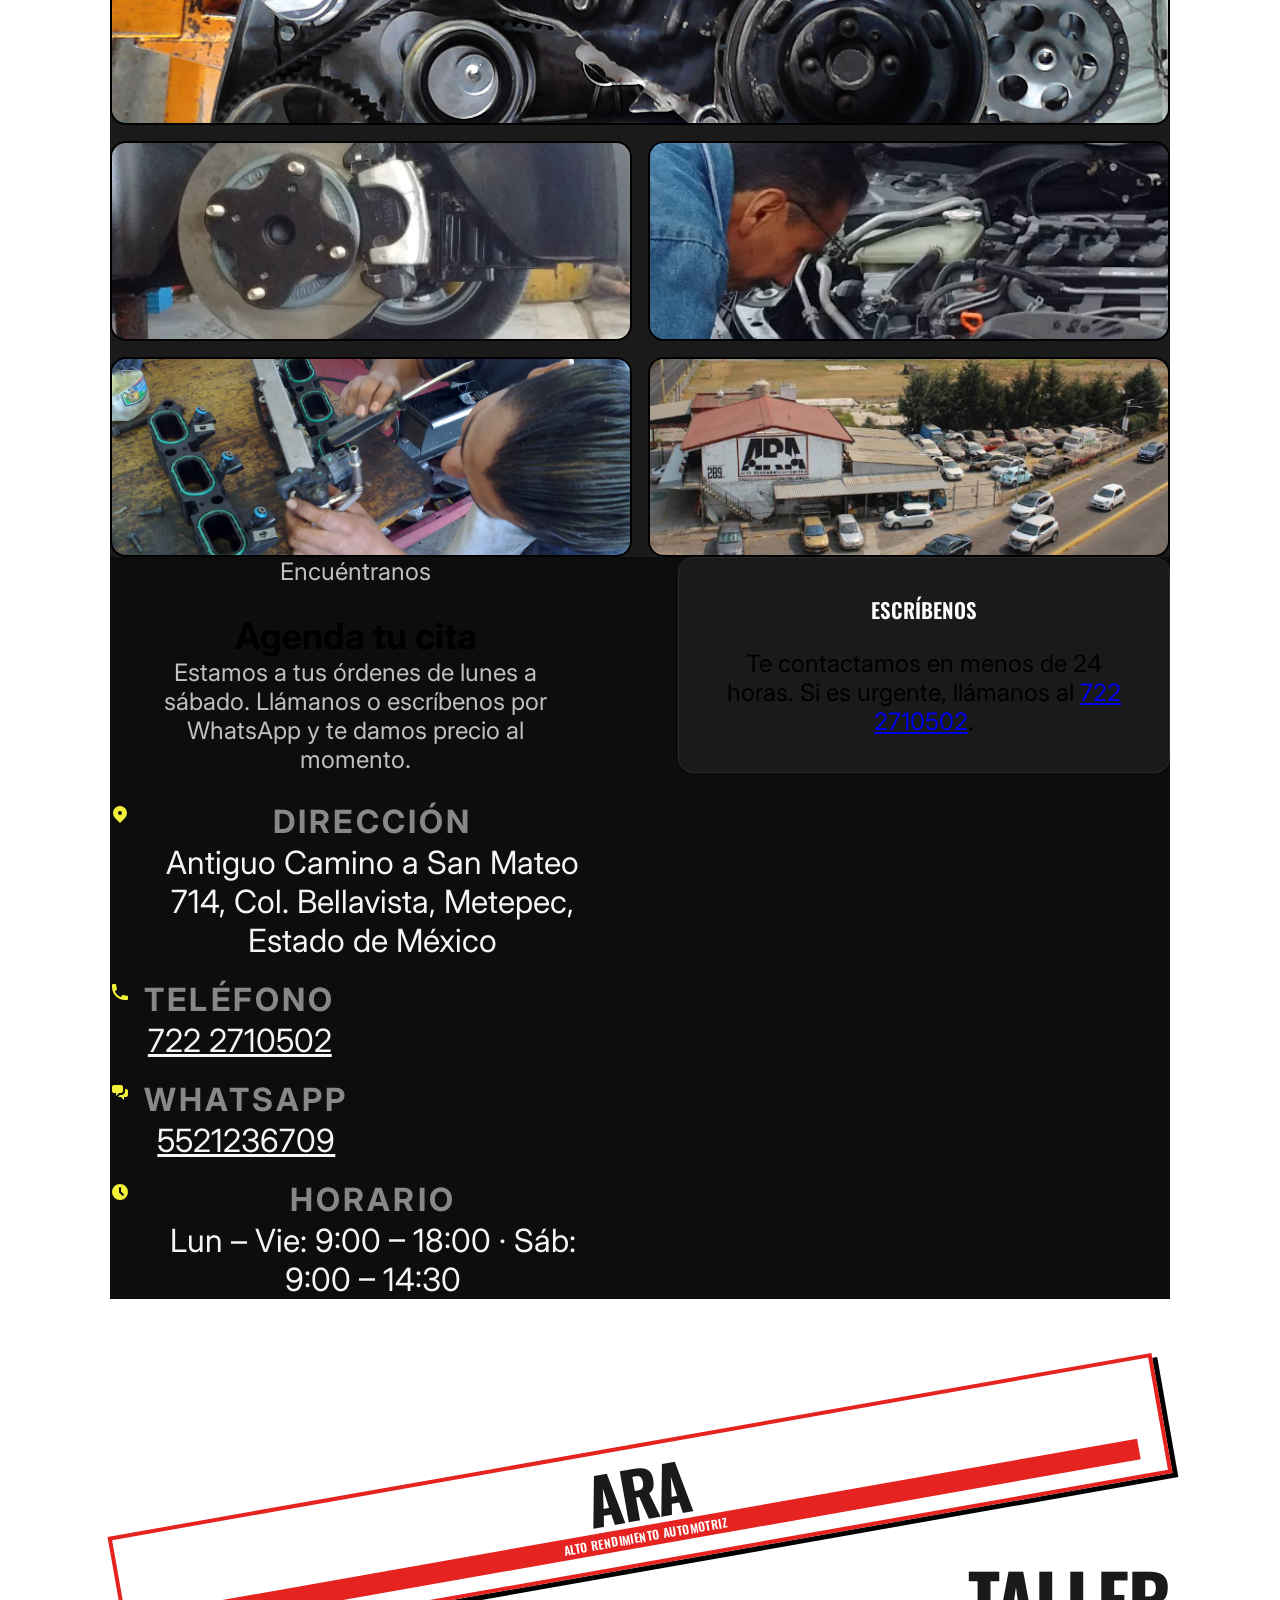
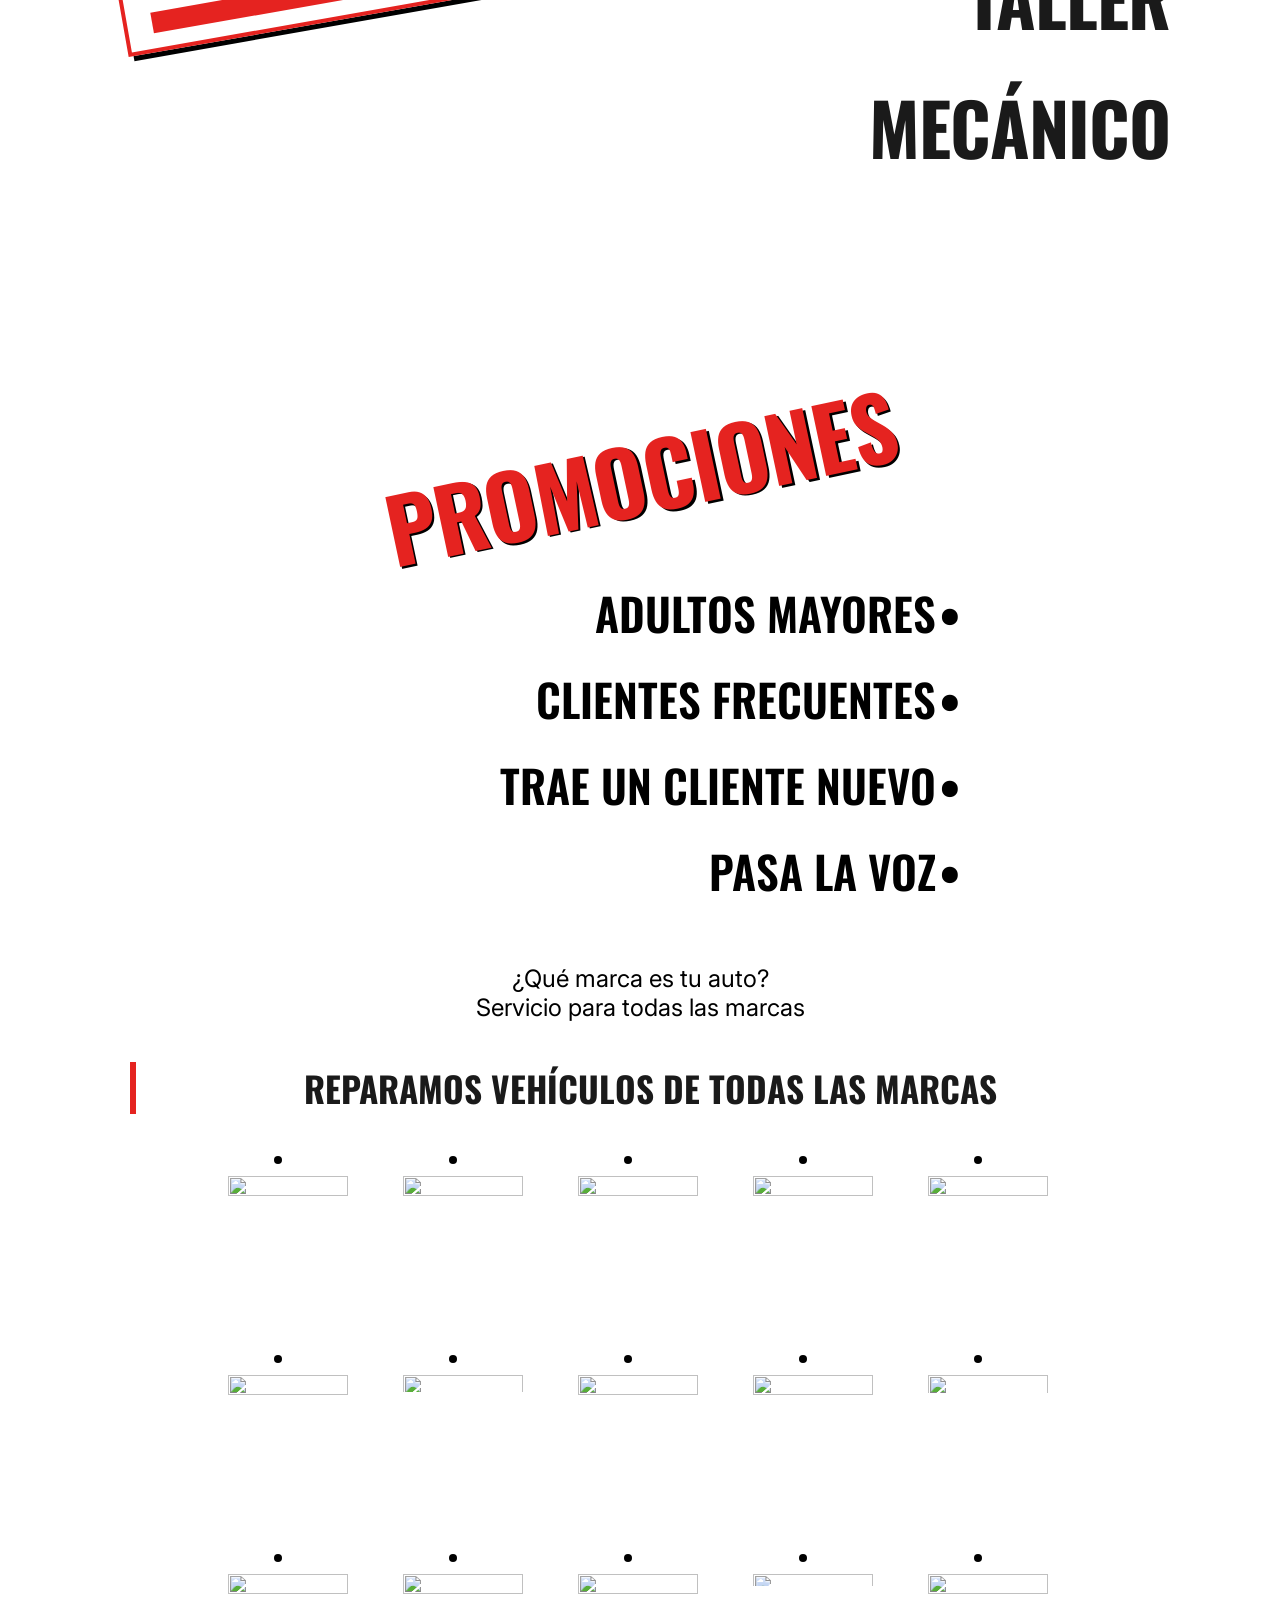
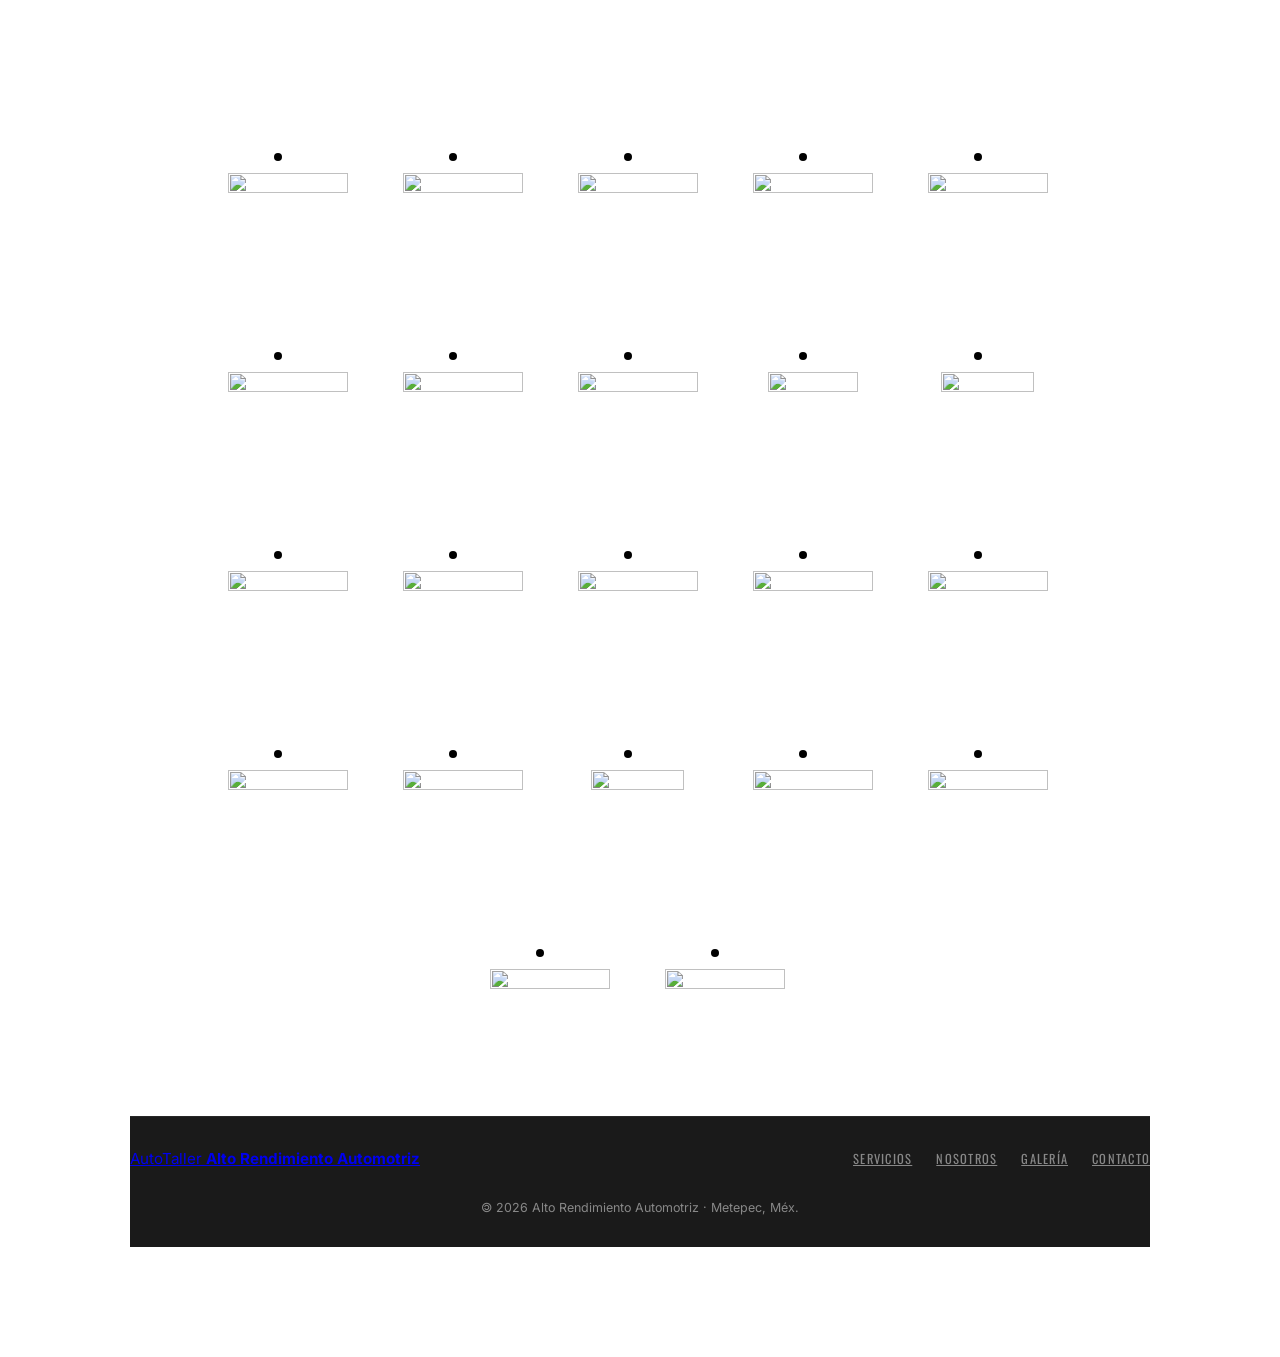
==== commit f42f1727: "Update index.html" ====
--- a/index.html
+++ b/index.html
@@ -40,11 +40,7 @@
         <div class="logo-text-bottom">ALTO RENDIMIENTO AUTOMOTRIZ</div>
       </div>
 
-		<div class="title-block">
-
-		  <br><br><br>
-        <h1>TALLER<br><br>MECÁNICO</h1>
-      </div>
+		
 
       <div class="contact-info">
         <p>
@@ -55,14 +51,21 @@
                <br>
 			Horario
 Lun – Vie: 9:00 – 18:00 · Sáb: 9:00 – 14:30 <br>
-Antiguo Camino a San Mateo 714, Col. Bellavista, Metepec, Estado de México <br>
+Antiguo Camino a San Mateo 714, Col. Bellavista 
+			<br>> Metepec, Estado de México <br>
 			Email: compras.rfc@gmail.com
 		
 </div>
 		
 		</p>
       </div>
-   
+
+<div class="title-block">
+
+		  <br><br><br>
+        <h1>TALLER<br><br>MECÁNICO</h1>
+      </div>
+	  
     </div>
   </div>
 </header>
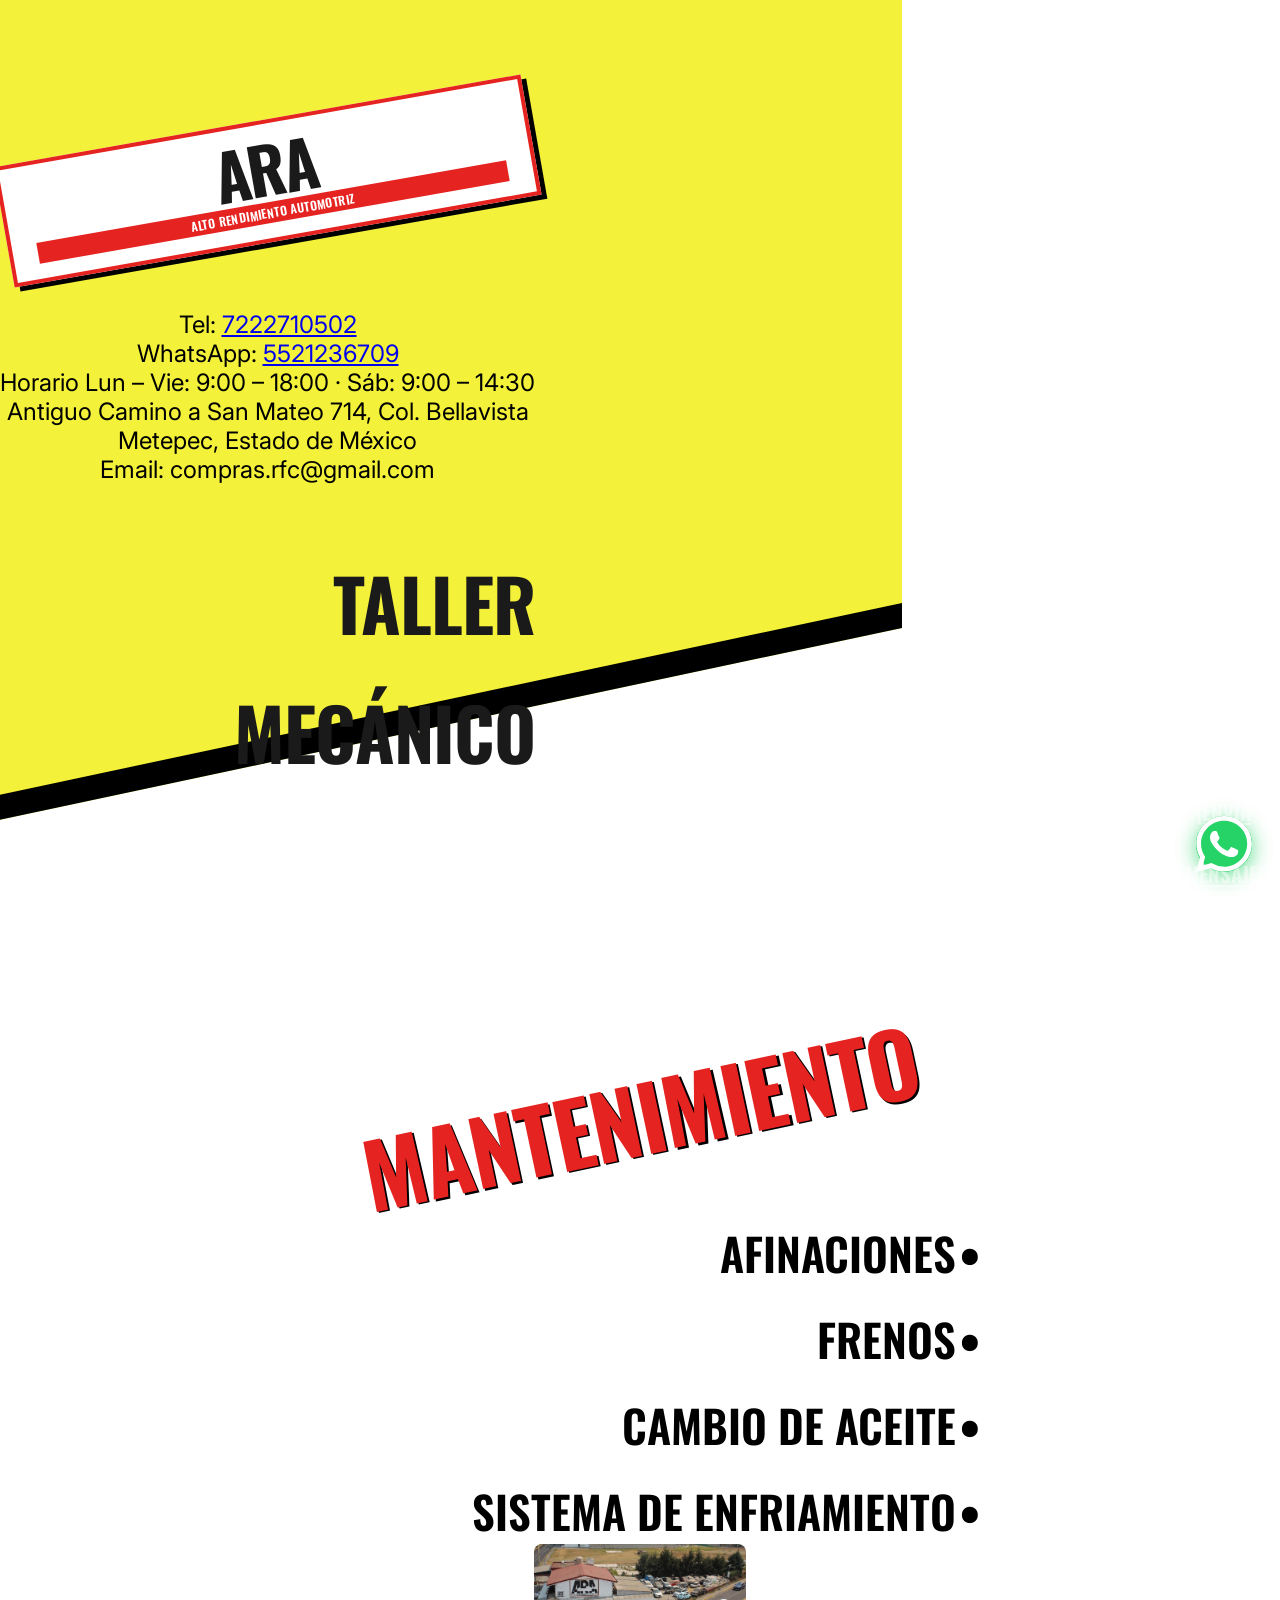
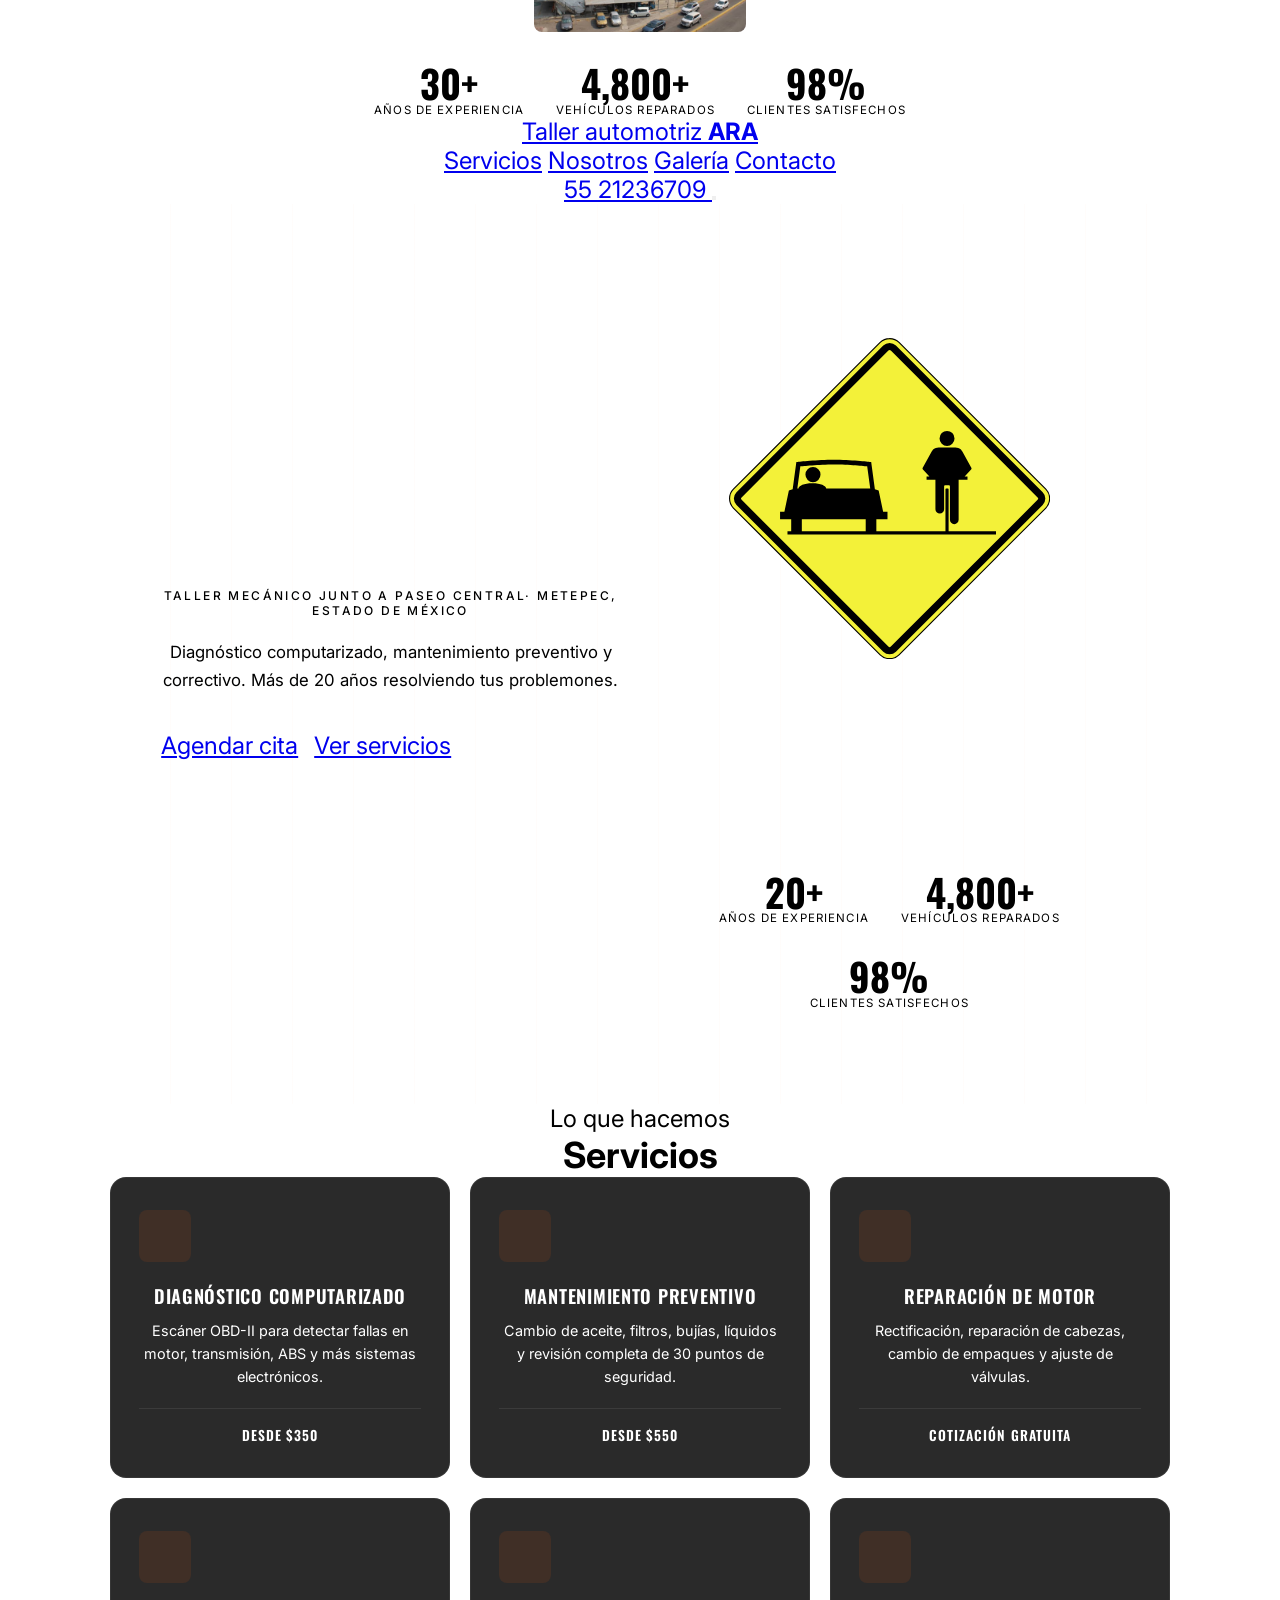
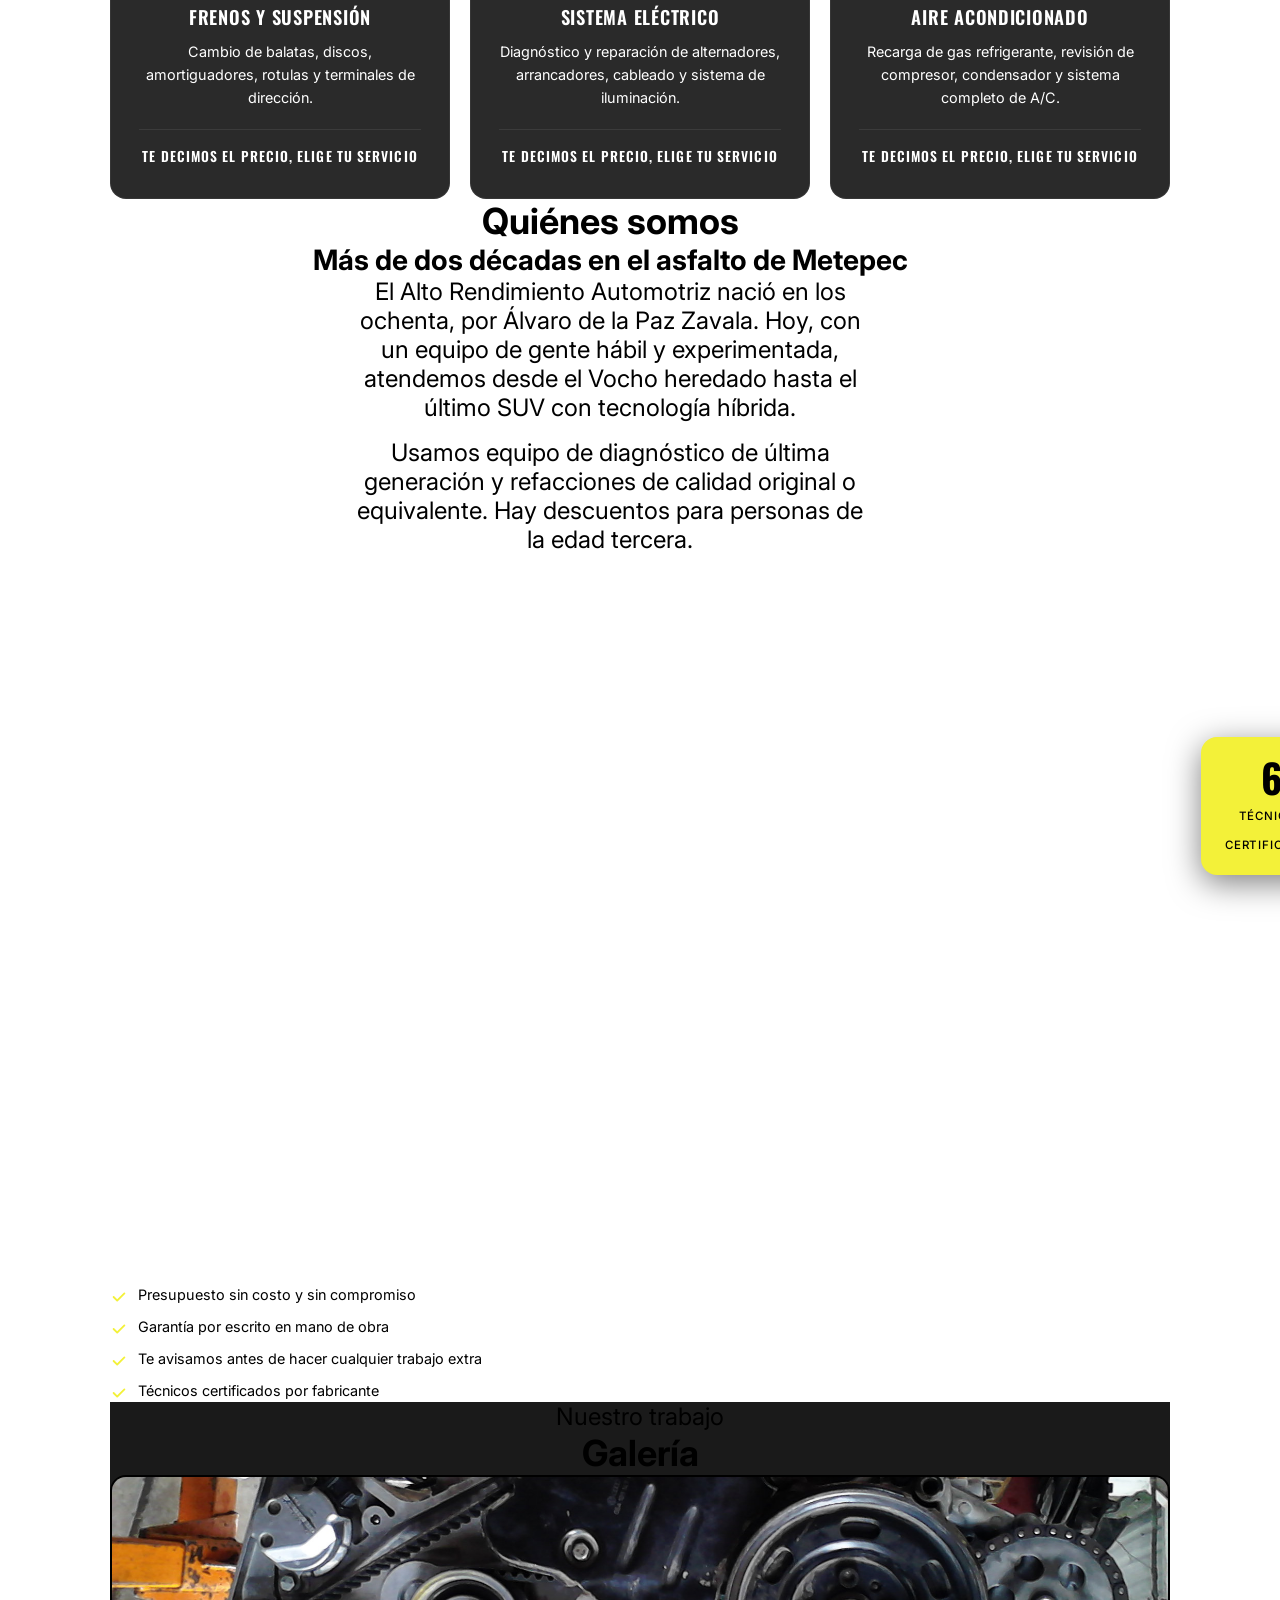
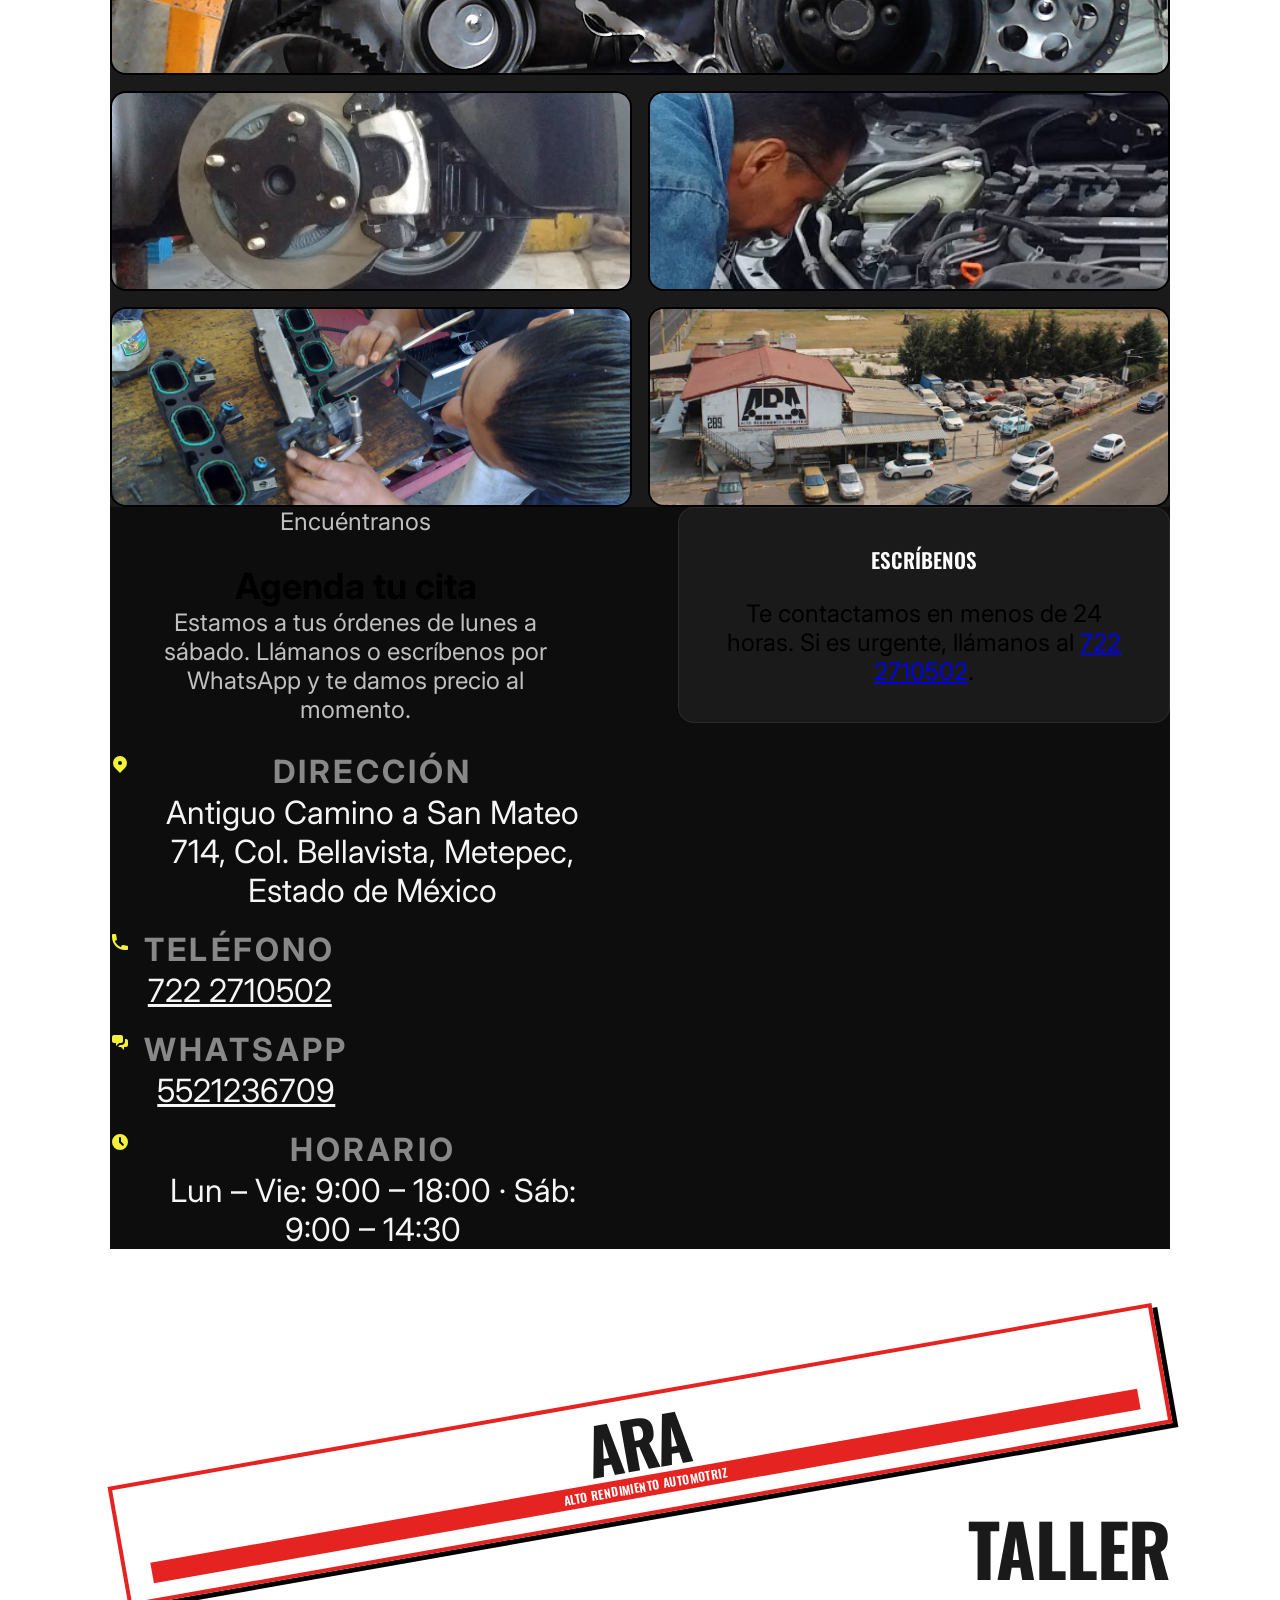
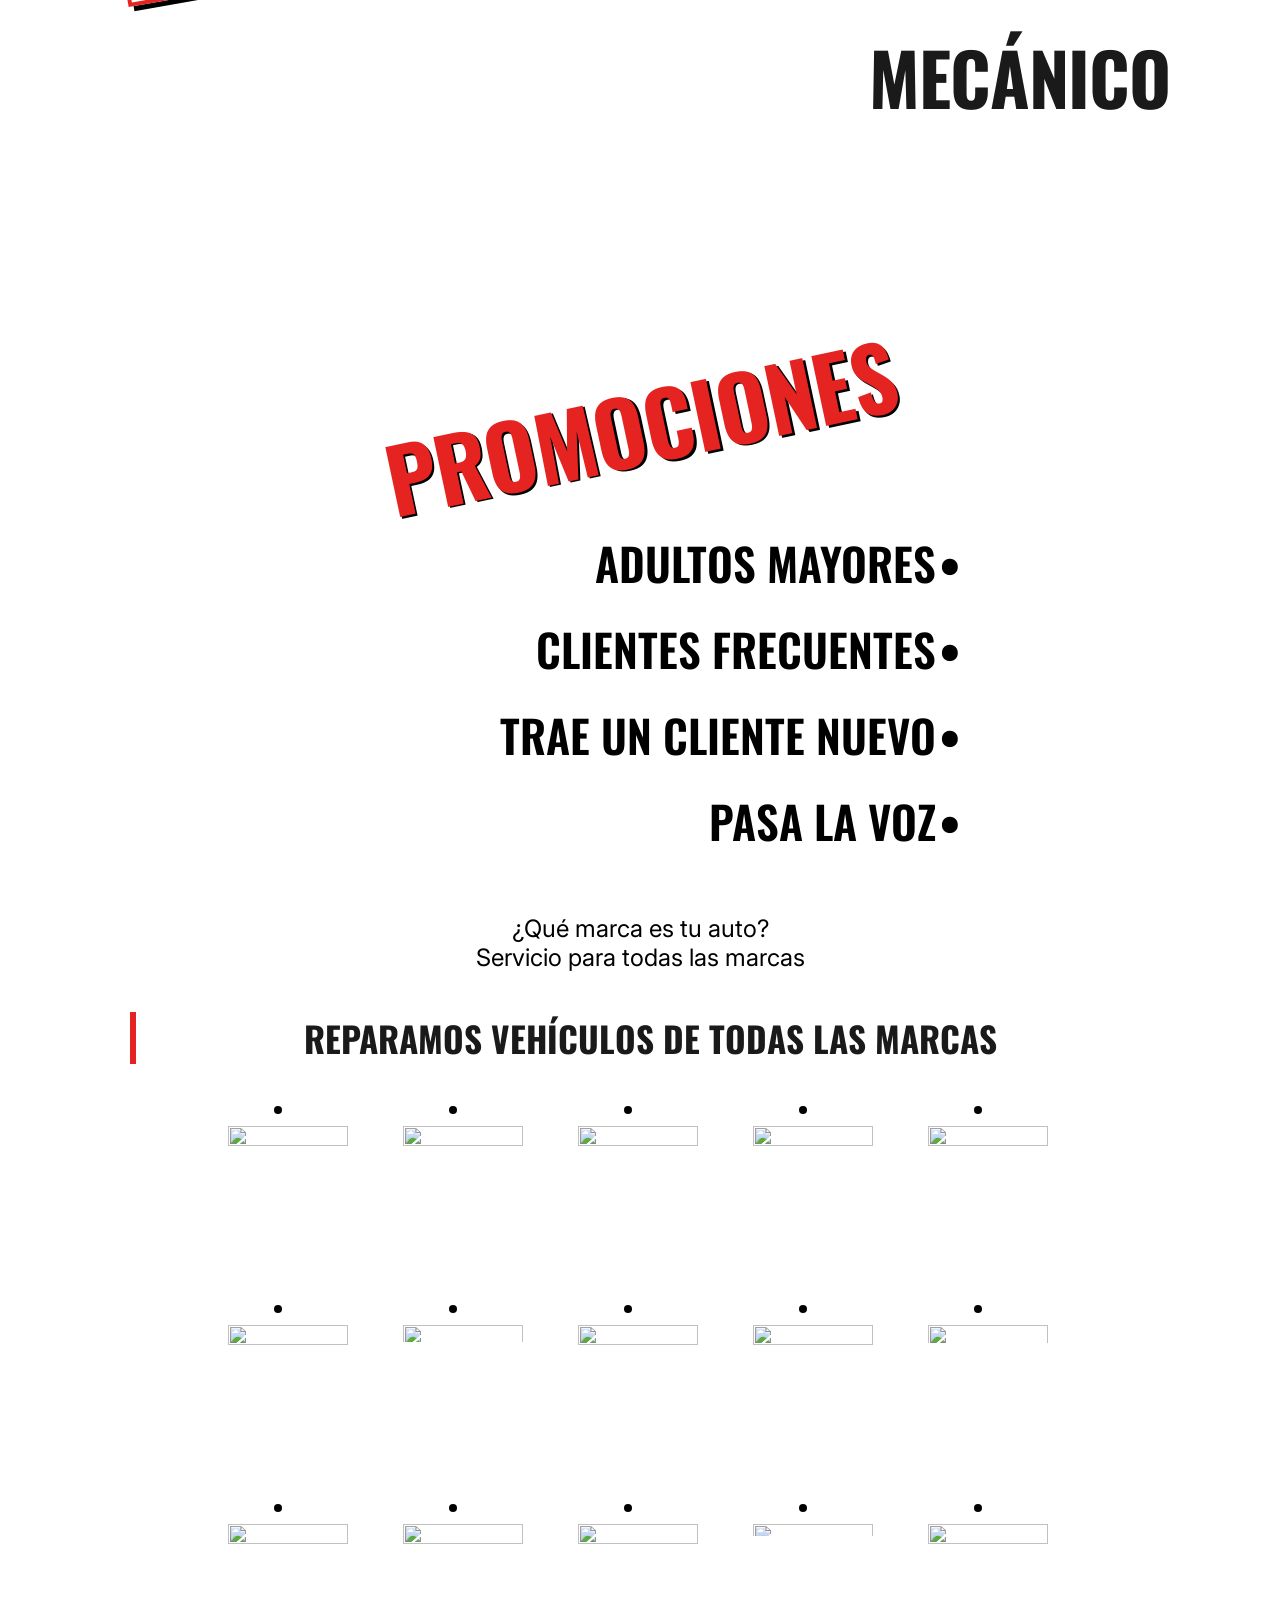
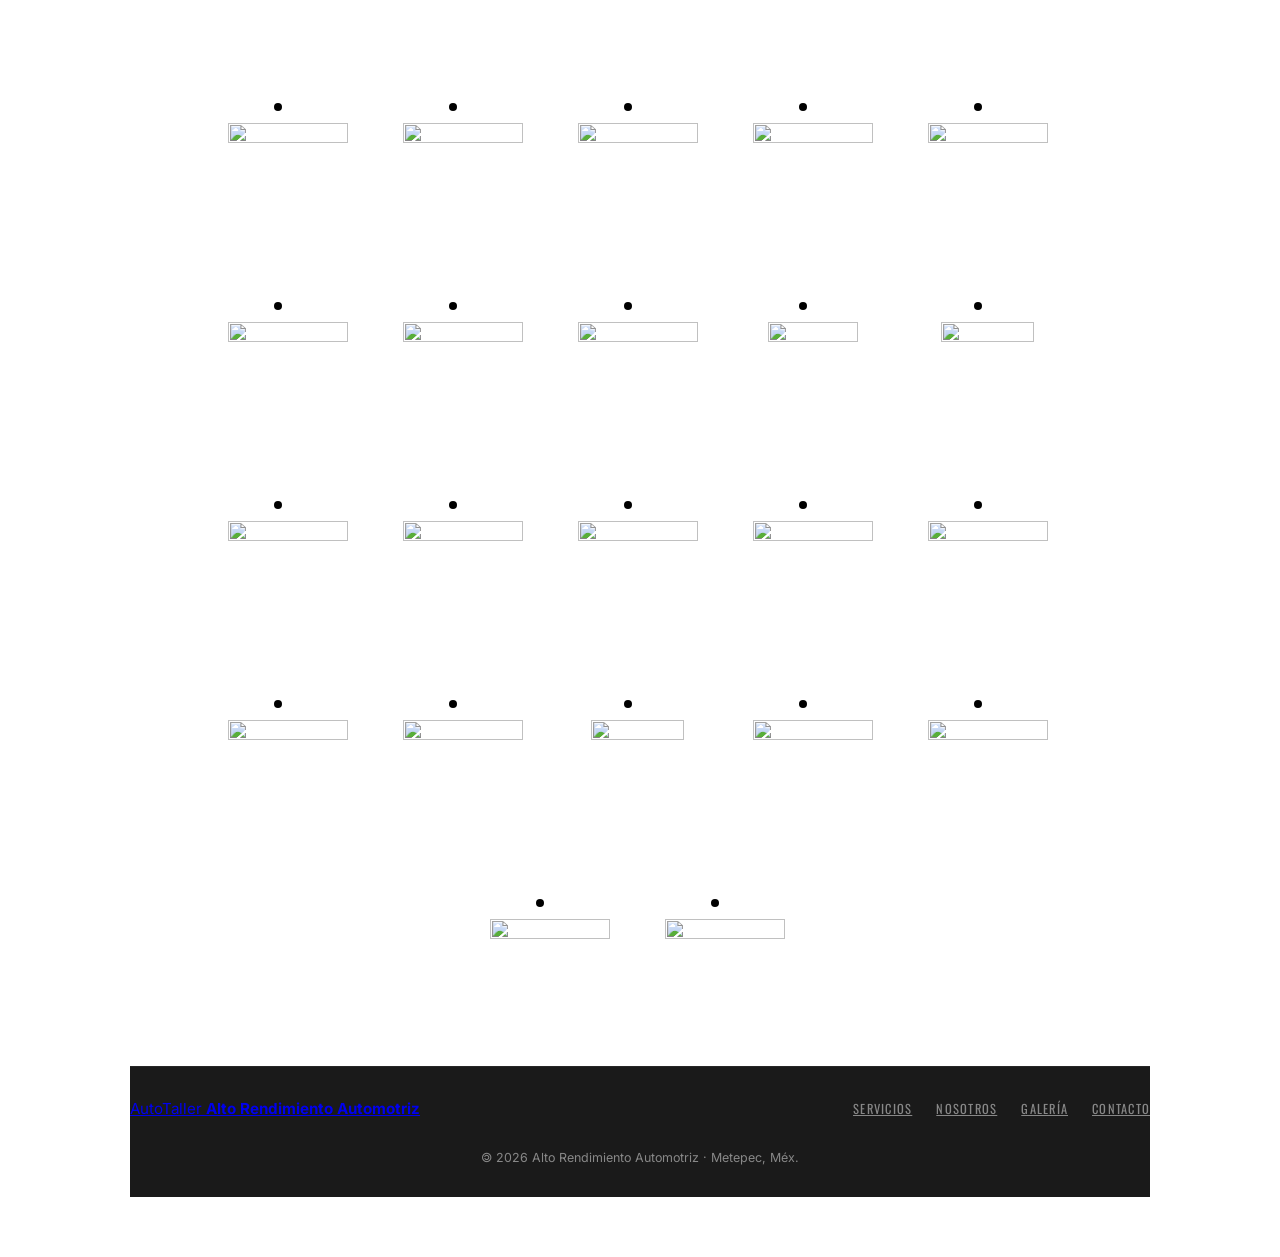
==== commit 08a6fa69: "Update index.html" ====
--- a/index.html
+++ b/index.html
@@ -27,50 +27,41 @@
 <meta name="viewport" content="width=device-width, initial-scale=1">
 
 	
-	<body>
-  <!-- Encabezado con la estética diagonal e inclinada del diseño original -->
-<header class="hero-section">
-  <div class="hero-diagonal-bg"></div>
-  
-  <div class="hero-container">
-    <!-- LADO IZQUIERDO: Logo y Contacto (Se moverán hacia arriba) -->
-    <div class="left-side">
-      <div class="logo-box">
-        <div class="logo-text-top">ARA</div>
-        <div class="logo-text-bottom">ALTO RENDIMIENTO AUTOMOTRIZ</div>
-      </div>
-
-		
-
-      <div class="contact-info">
-        <p>
-			<br> <br>
-			Tel:                <span><a href="tel:+527222710502">7222710502</a></span>
-<br>
-			WhatsApp:                 <span><a href="https://wa.me/525521236709" target="_blank" rel="noopener">5521236709</a></span>
-               <br>
-			Horario
-Lun – Vie: 9:00 – 18:00 · Sáb: 9:00 – 14:30 <br>
-Antiguo Camino a San Mateo 714, Col. Bellavista 
-			<br>> Metepec, Estado de México <br>
-			Email: compras.rfc@gmail.com
-		
-</div>
-		
-		</p>
-      </div>
-
-<div class="title-block">
-
-		  <br><br><br>
-        <h1>TALLER<br><br>MECÁNICO</h1>
-      </div>
-	  
+<body>
+  <header class="hero-section">
+    <div class="hero-diagonal-bg"></div>
+    
+    <div class="hero-container">
+      <!-- LADO IZQUIERDO: Logo y Contacto -->
+      <div class="left-side">
+        <div class="logo-box">
+          <div class="logo-text-top">ARA</div>
+          <div class="logo-text-bottom">ALTO RENDIMIENTO AUTOMOTRIZ</div>
+        </div>
+
+        <div class="contact-info">
+          <p>
+            <br><br>
+            Tel: <span><a href="tel:+527222710502">7222710502</a></span><br>
+            WhatsApp: <span><a href="https://wa.me/525521236709" target="_blank" rel="noopener">5521236709</a></span><br>
+            Horario Lun – Vie: 9:00 – 18:00 · Sáb: 9:00 – 14:30 <br>
+            Antiguo Camino a San Mateo 714, Col. Bellavista <br>
+            Metepec, Estado de México <br>
+            Email: compras.rfc@gmail.com
+          </p> <!-- Corrección: Etiqueta de cierre movida aquí -->
+        </div>
+
+        <div class="title-block">
+          <br><br><br>
+          <h1>TALLER<br><br>MECÁNICO</h1>
+        </div>
+        
+      </div>
     </div>
-  </div>
-</header>
-
-	</body>
+  </header>
+</body>
+
+
 
 
 	
--- a/css/style.css
+++ b/css/style.css
@@ -38,6 +38,9 @@
 
 html { scroll-behavior: smooth; font-size: 16px; }
 
+
+
+
 body {
   font-family: 'Inter', sans-serif;
   background-color: #ffffff;
@@ -48,9 +51,11 @@
   text-align: center;
 /* Esto controla el texto que cambia de color automáticamente */
   font-size: 24px;
-}
-
-  overflow-x: hidden;
+     margin: 0;
+    padding: 0;
+    overflow-x: hidden; /* Esto elimina el espacio blanco y el scroll horizontal */
+}
+
 }
 
 /* --- BLOQUE HERO DIAGONAL (AMARILLO Y NEGRO) --- */
@@ -60,6 +65,10 @@
   padding: 40px 20px;
   display: flex;
   align-items: center;
+   
+    width: 100vw;       /* Asegura que ocupe exactamente el ancho de la pantalla */
+    overflow: hidden;   /* Corta la diagonal o texto que se salga de esta sección */
+   
 }
 
 /* Fondo amarillo cortado en diagonal idéntico a la lona */
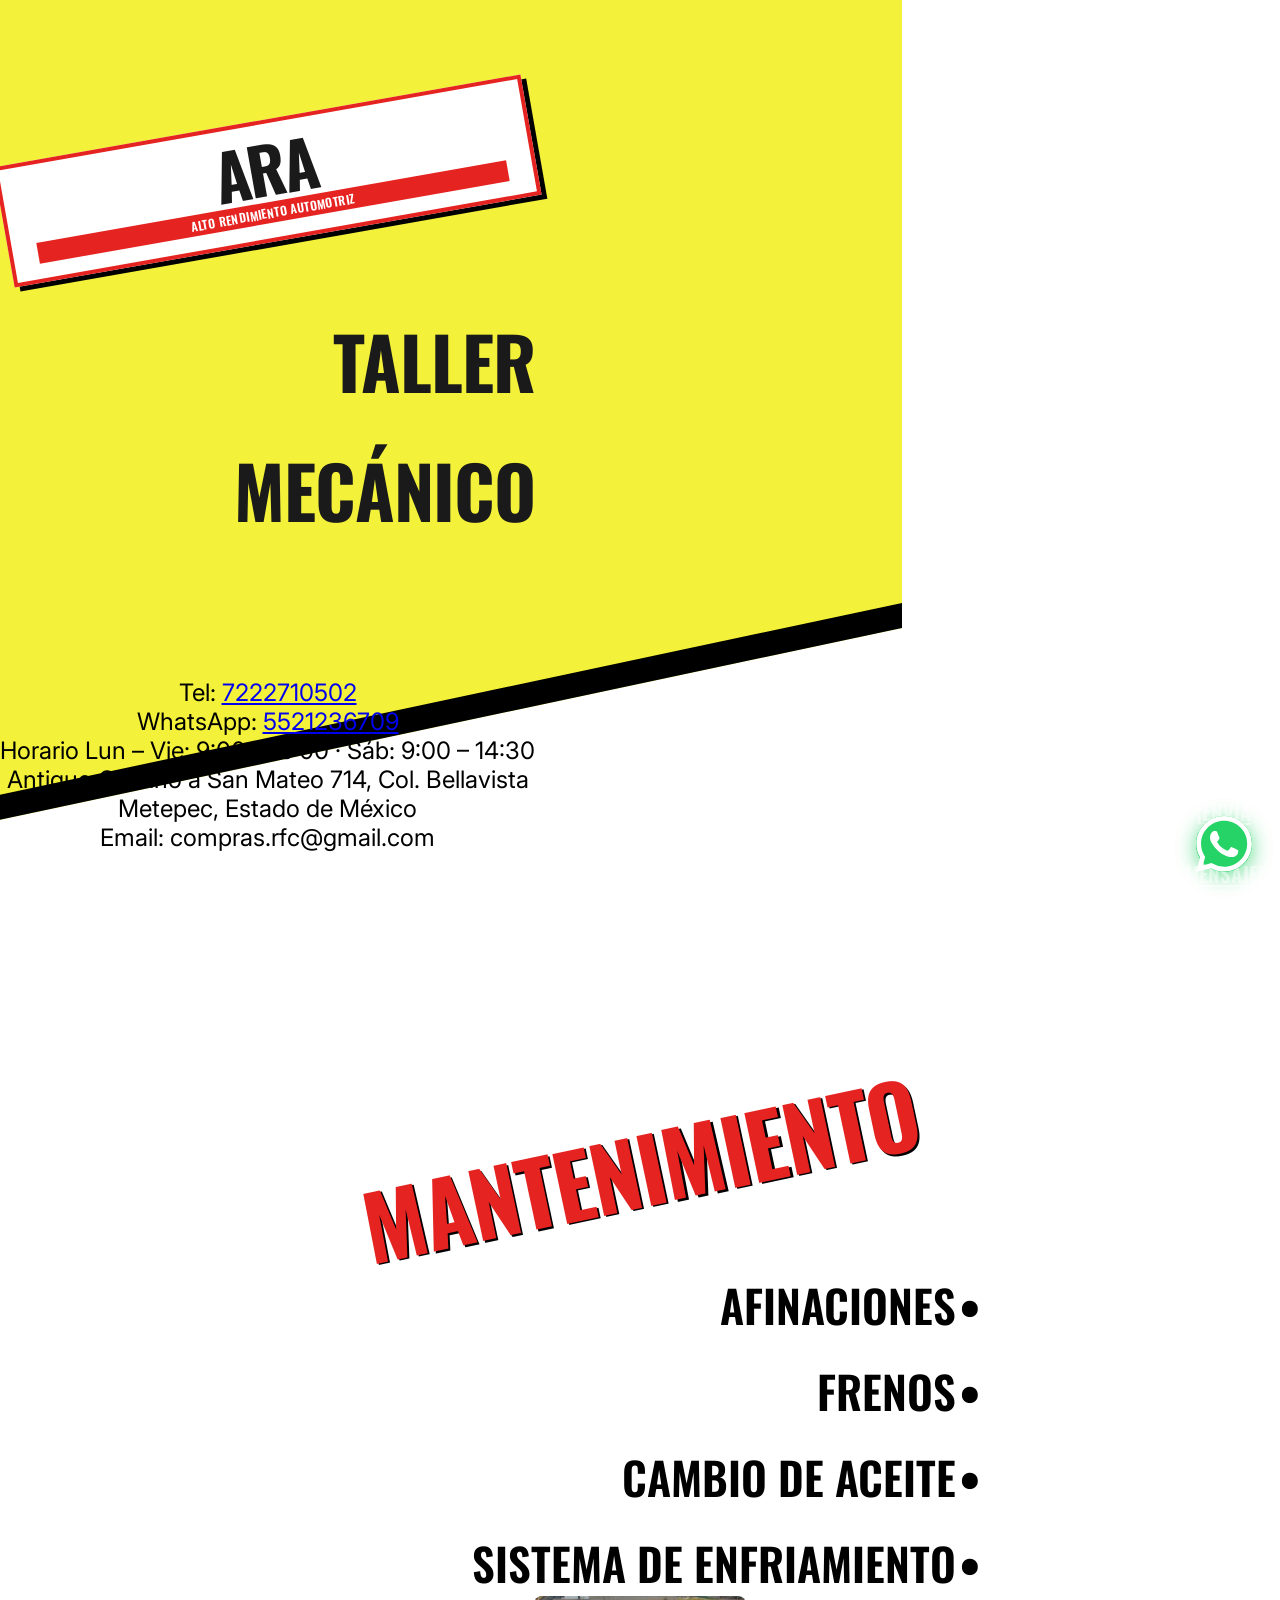
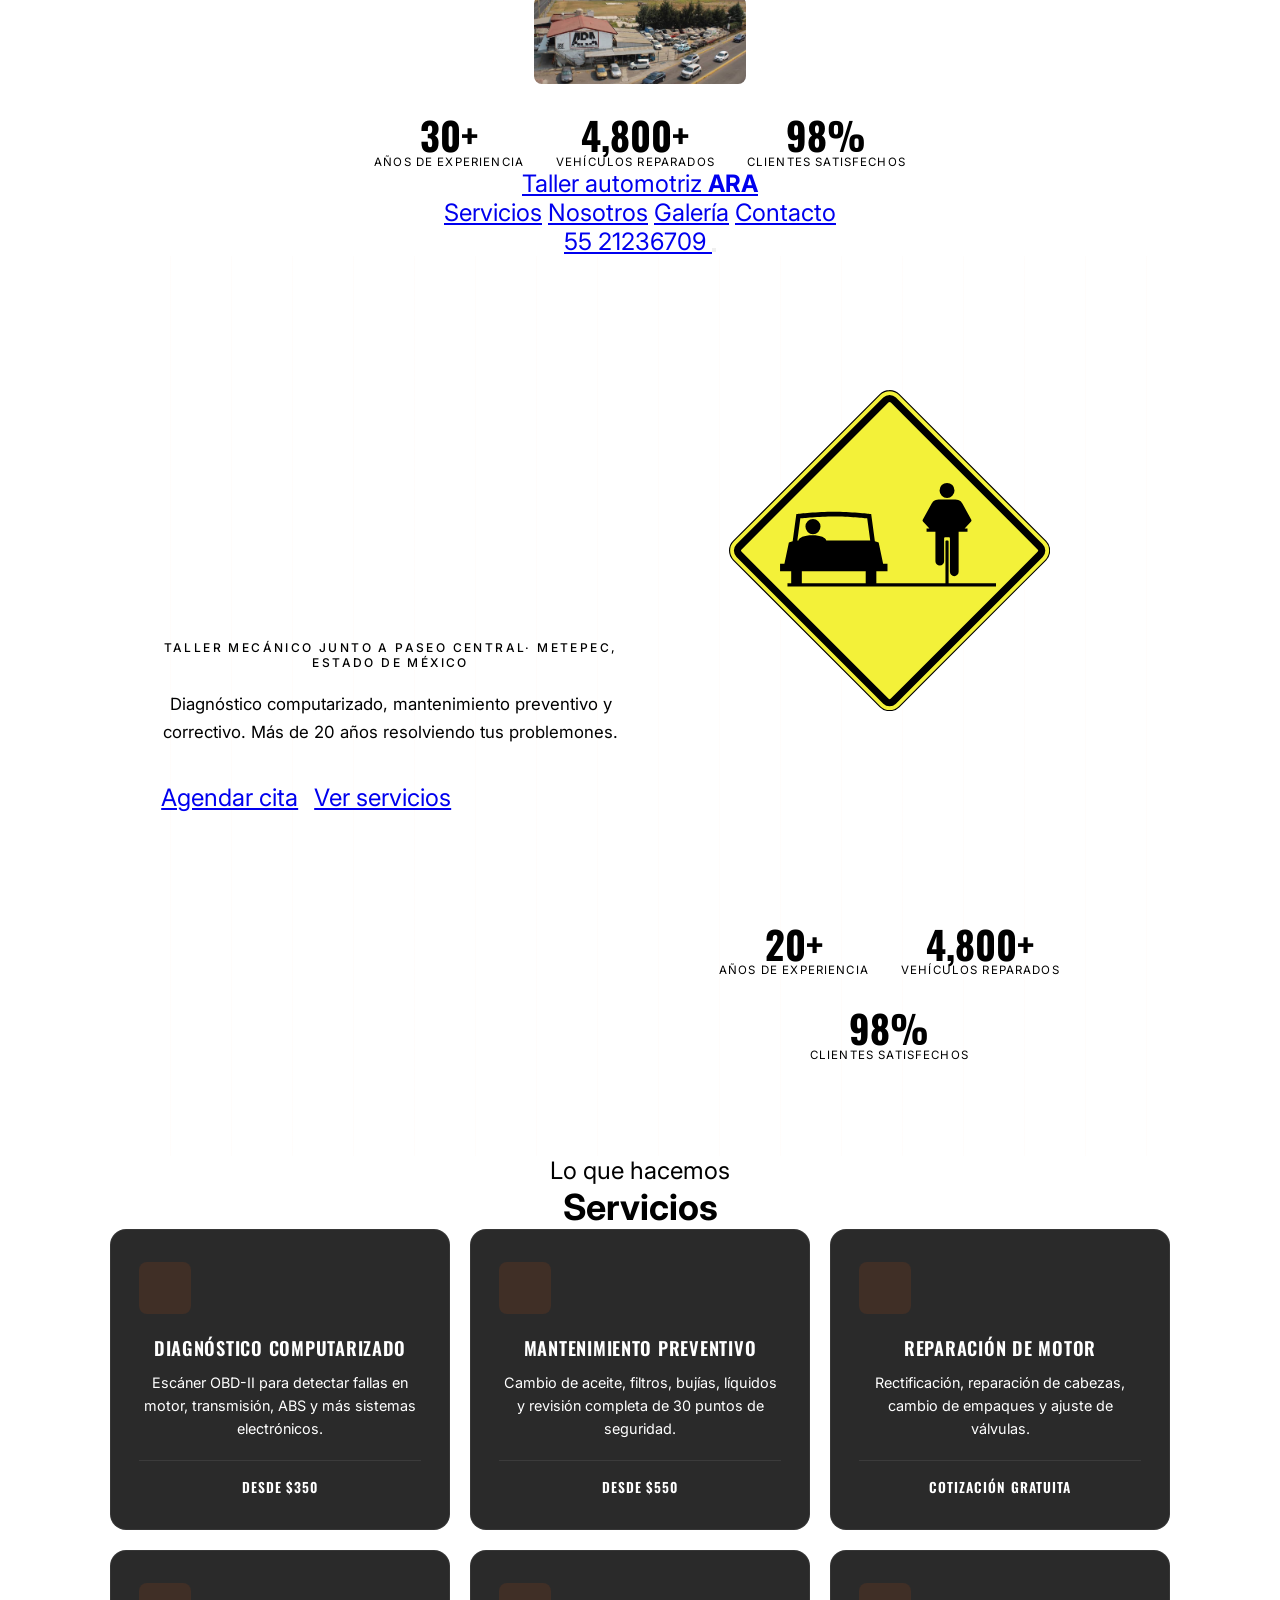
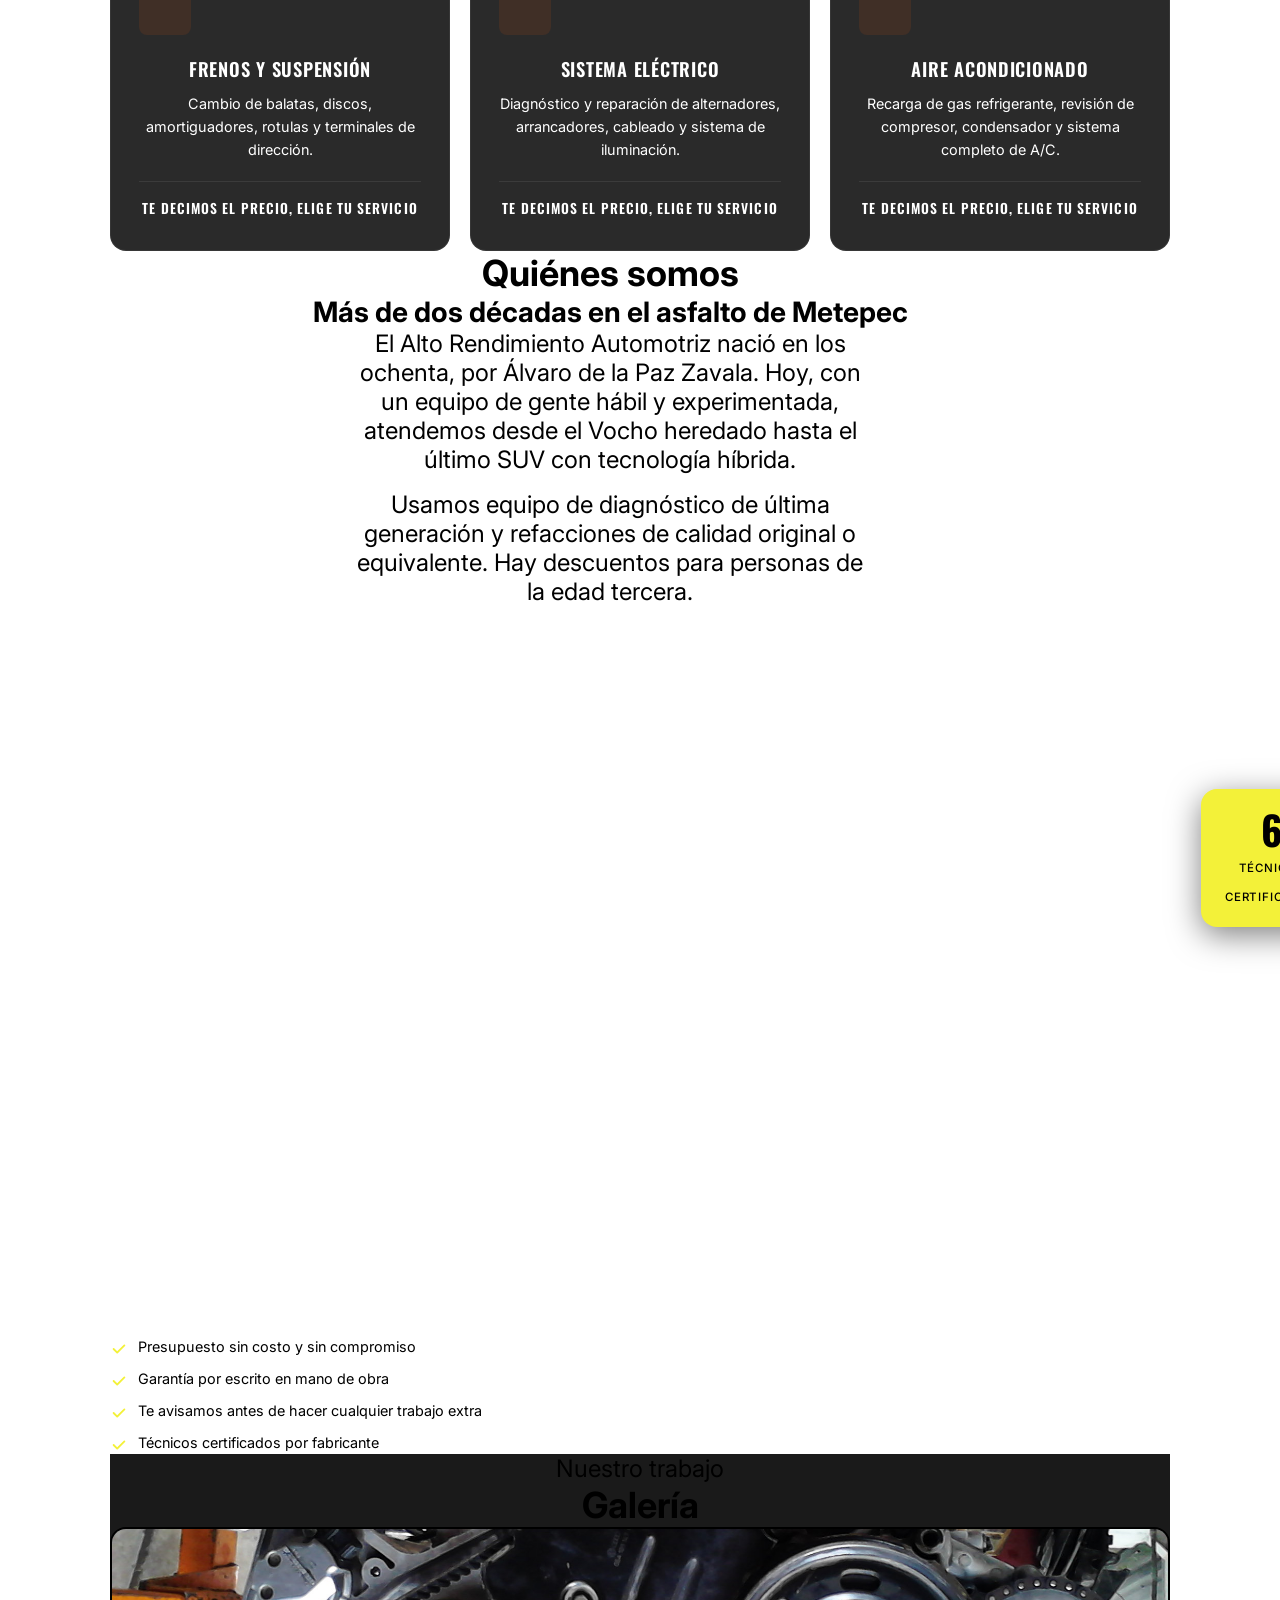
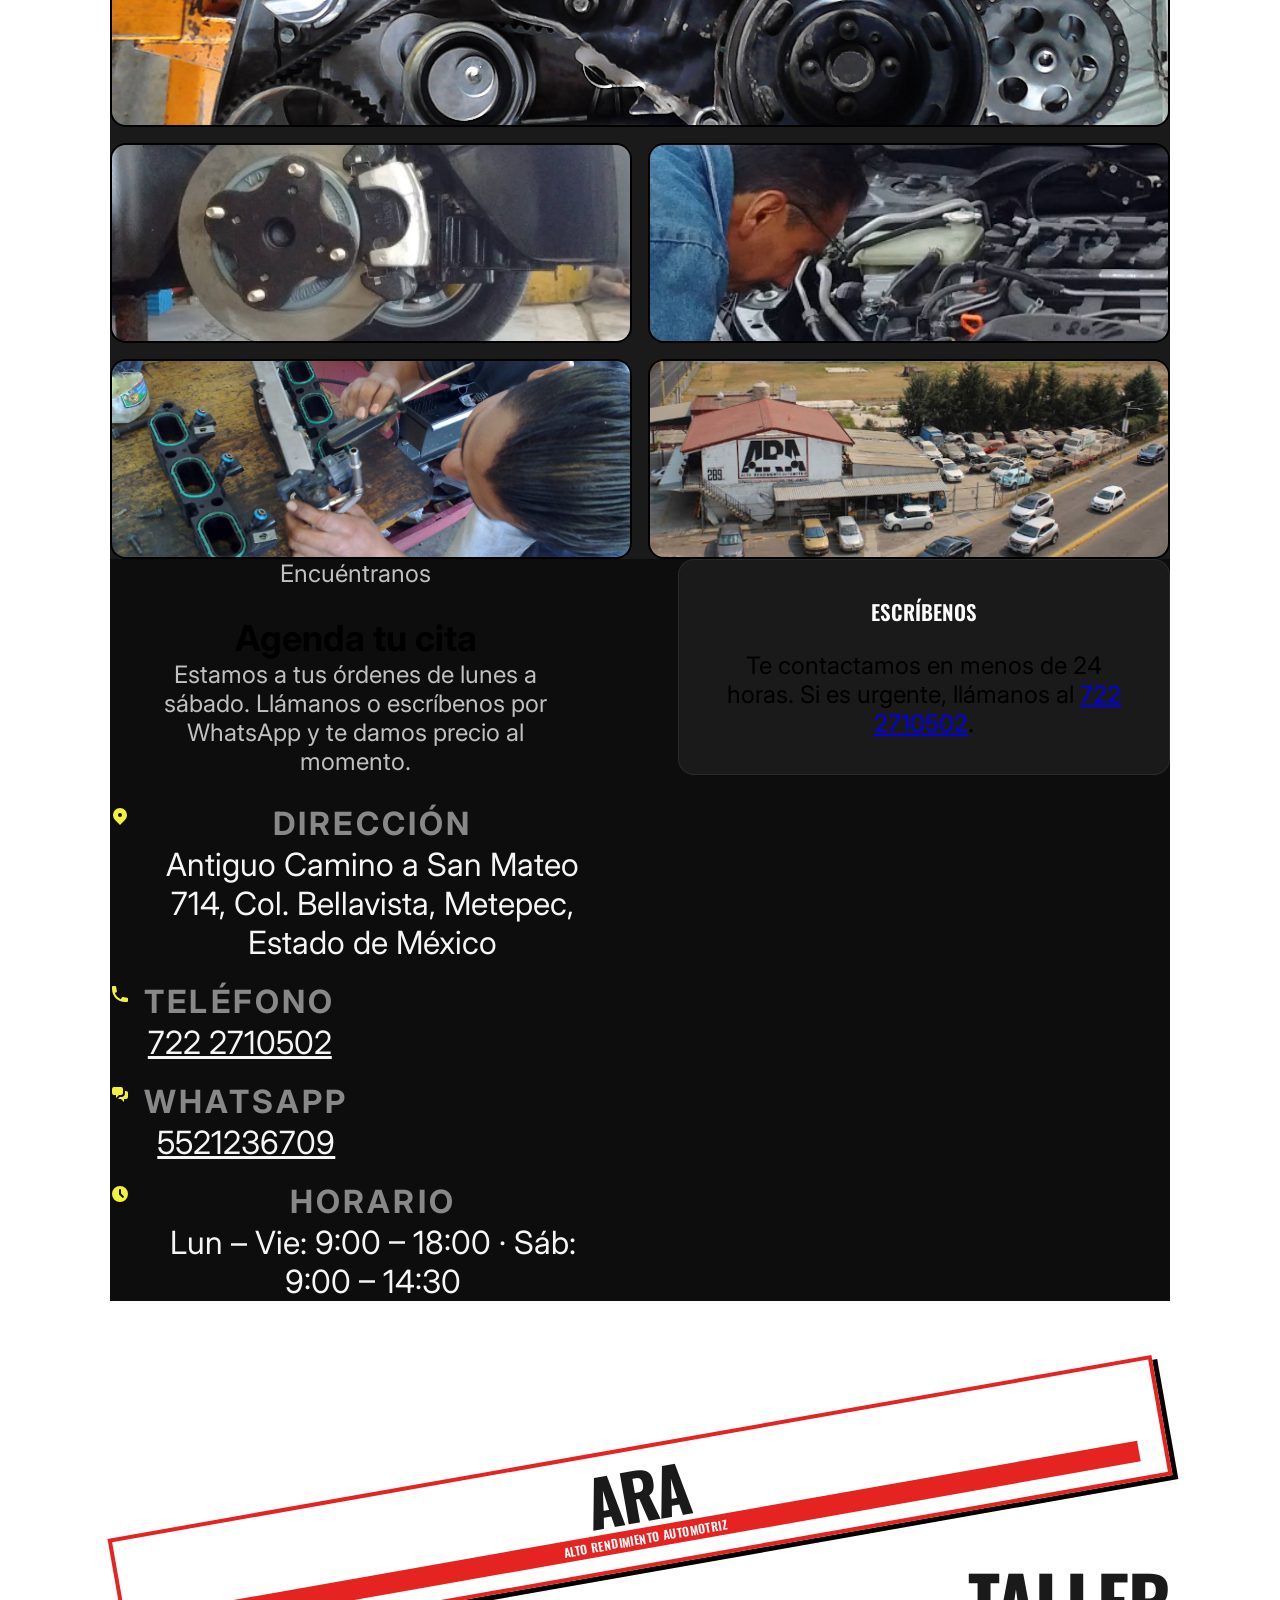
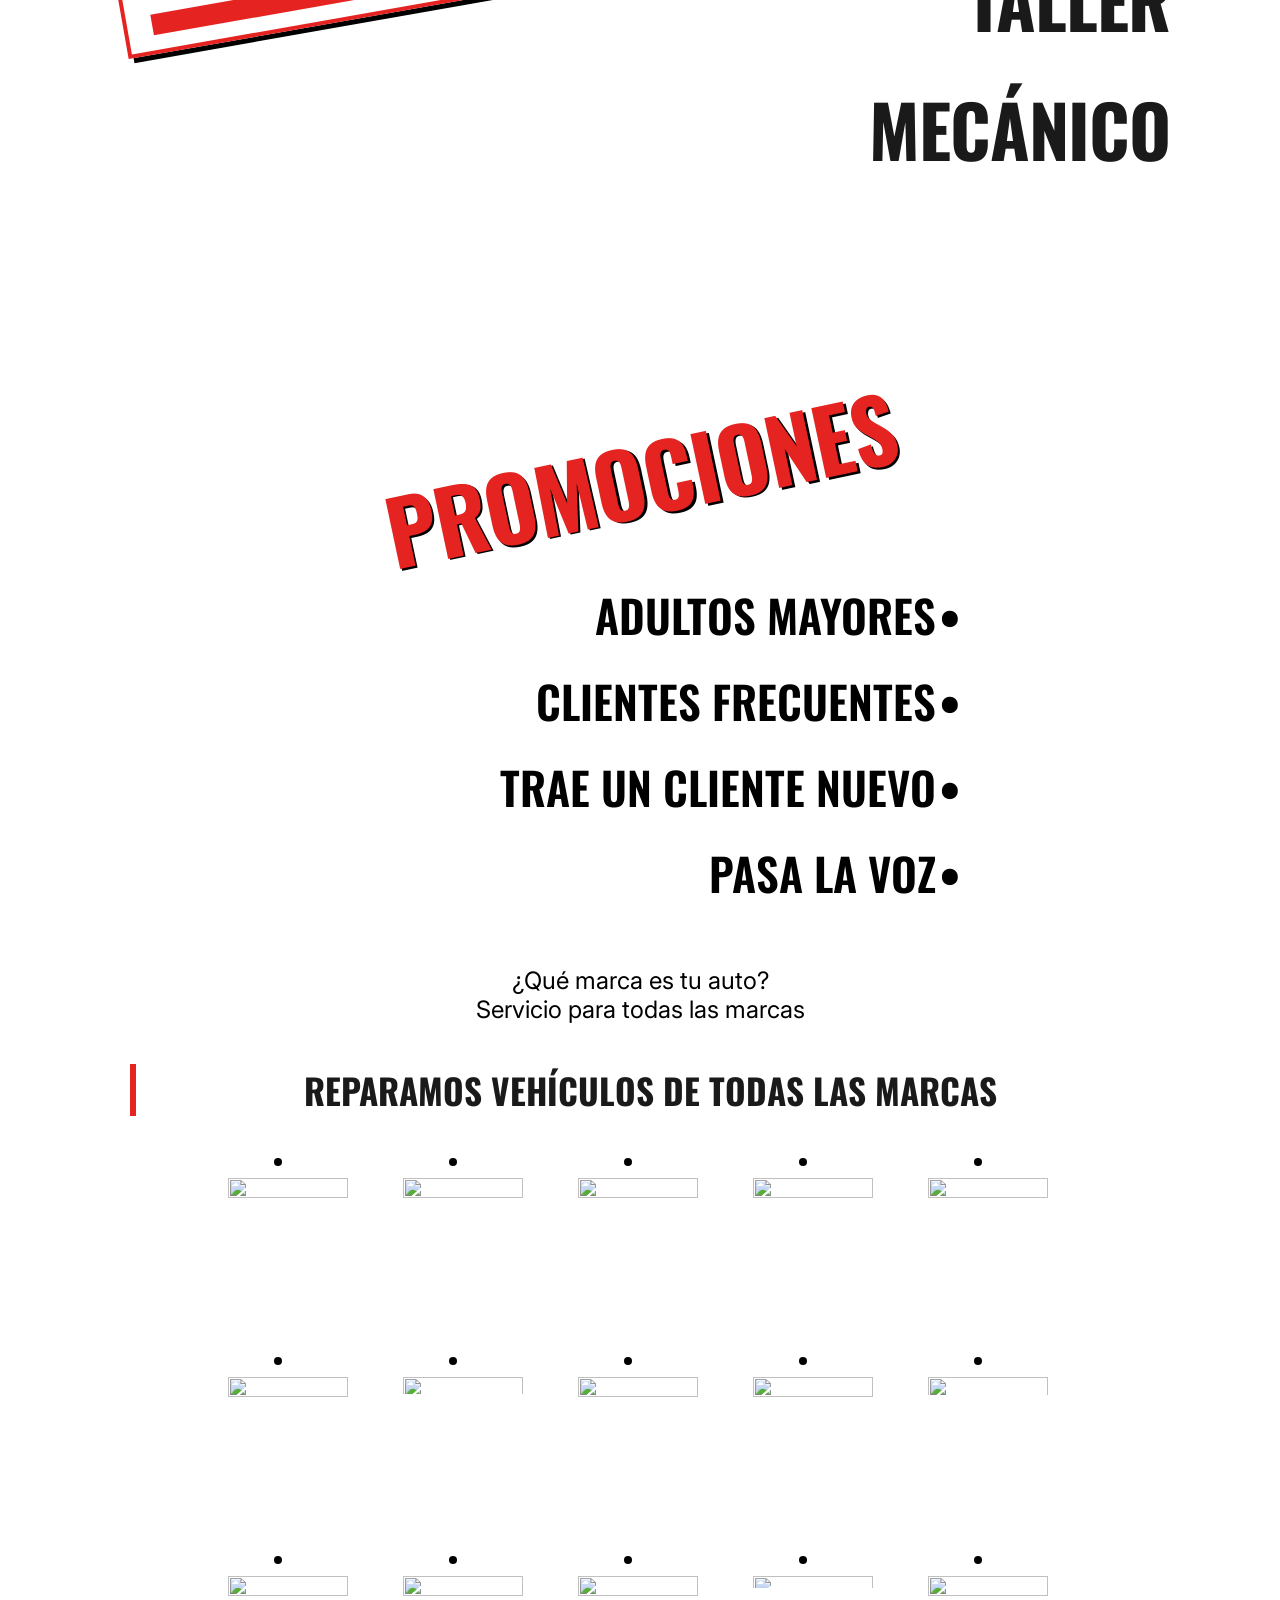
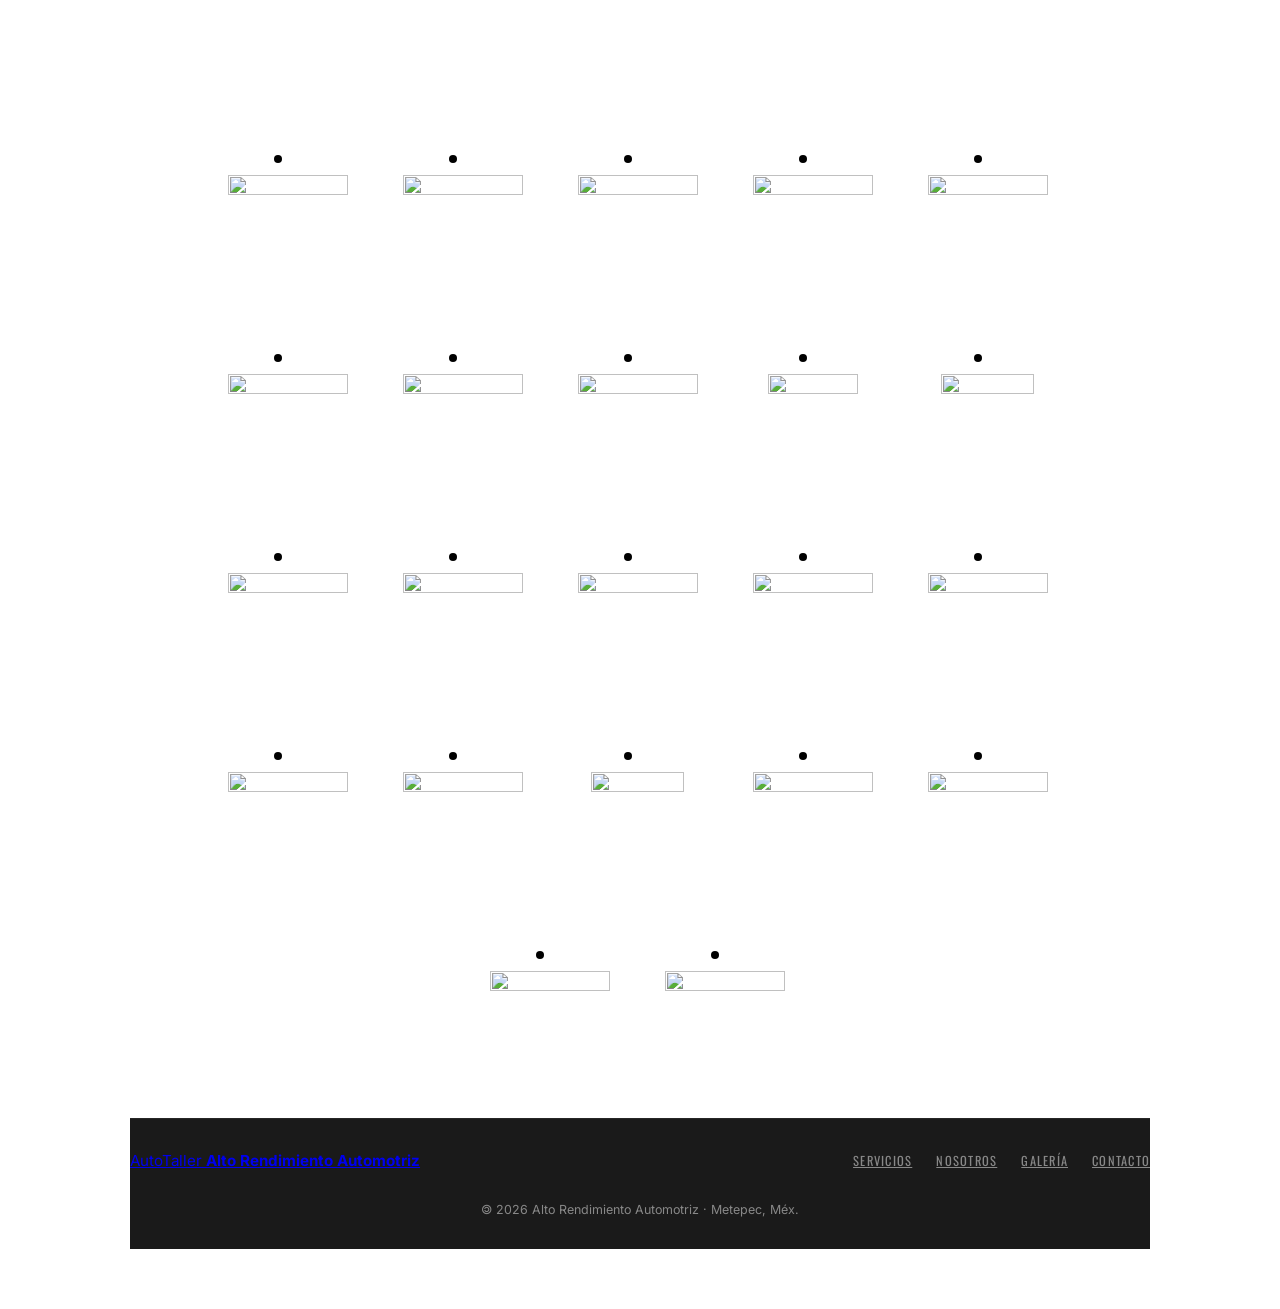
==== commit 3eb8473c: "Update index.html" ====
--- a/index.html
+++ b/index.html
@@ -39,6 +39,12 @@
           <div class="logo-text-bottom">ALTO RENDIMIENTO AUTOMOTRIZ</div>
         </div>
 
+   <div class="title-block">
+          <br><br><br>
+          <h1>TALLER<br><br>MECÁNICO</h1>
+        </div>
+
+		  <br><br><br>
         <div class="contact-info">
           <p>
             <br><br>
@@ -51,10 +57,7 @@
           </p> <!-- Corrección: Etiqueta de cierre movida aquí -->
         </div>
 
-        <div class="title-block">
-          <br><br><br>
-          <h1>TALLER<br><br>MECÁNICO</h1>
-        </div>
+     
         
       </div>
     </div>
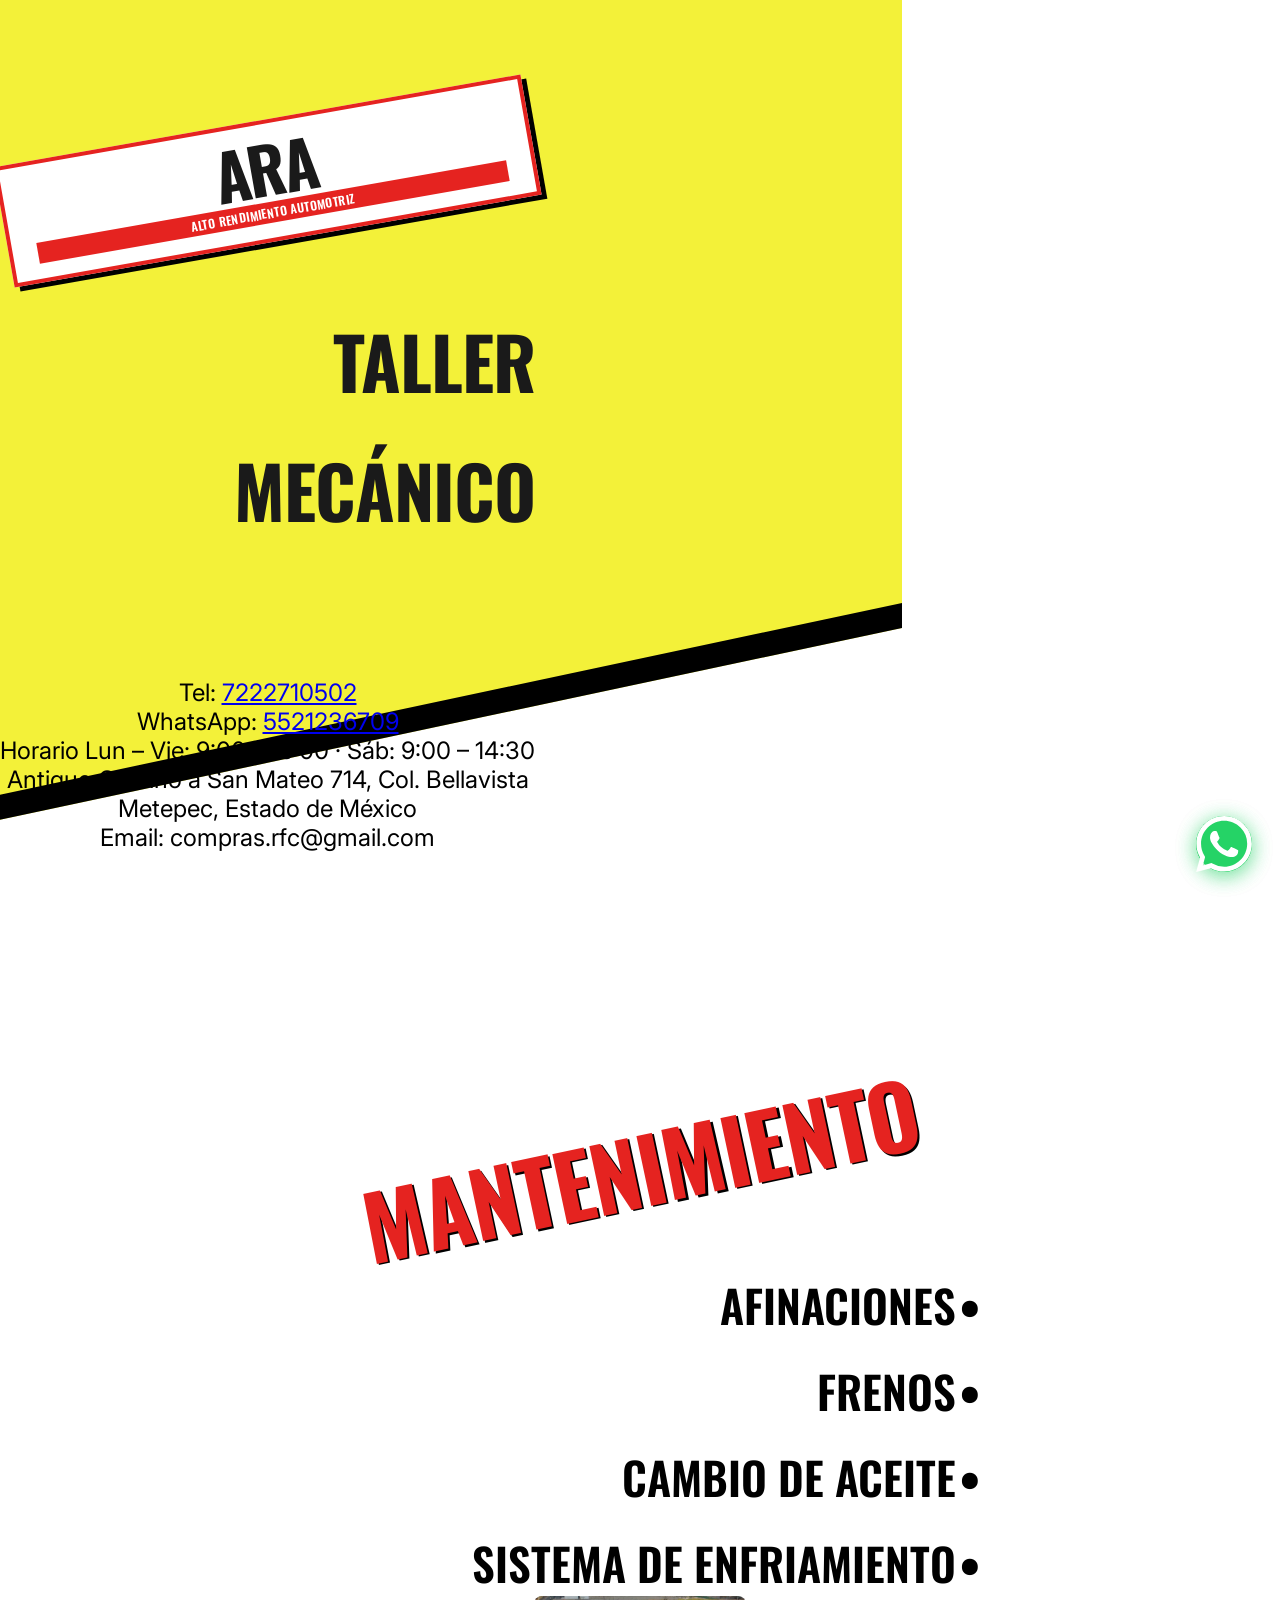
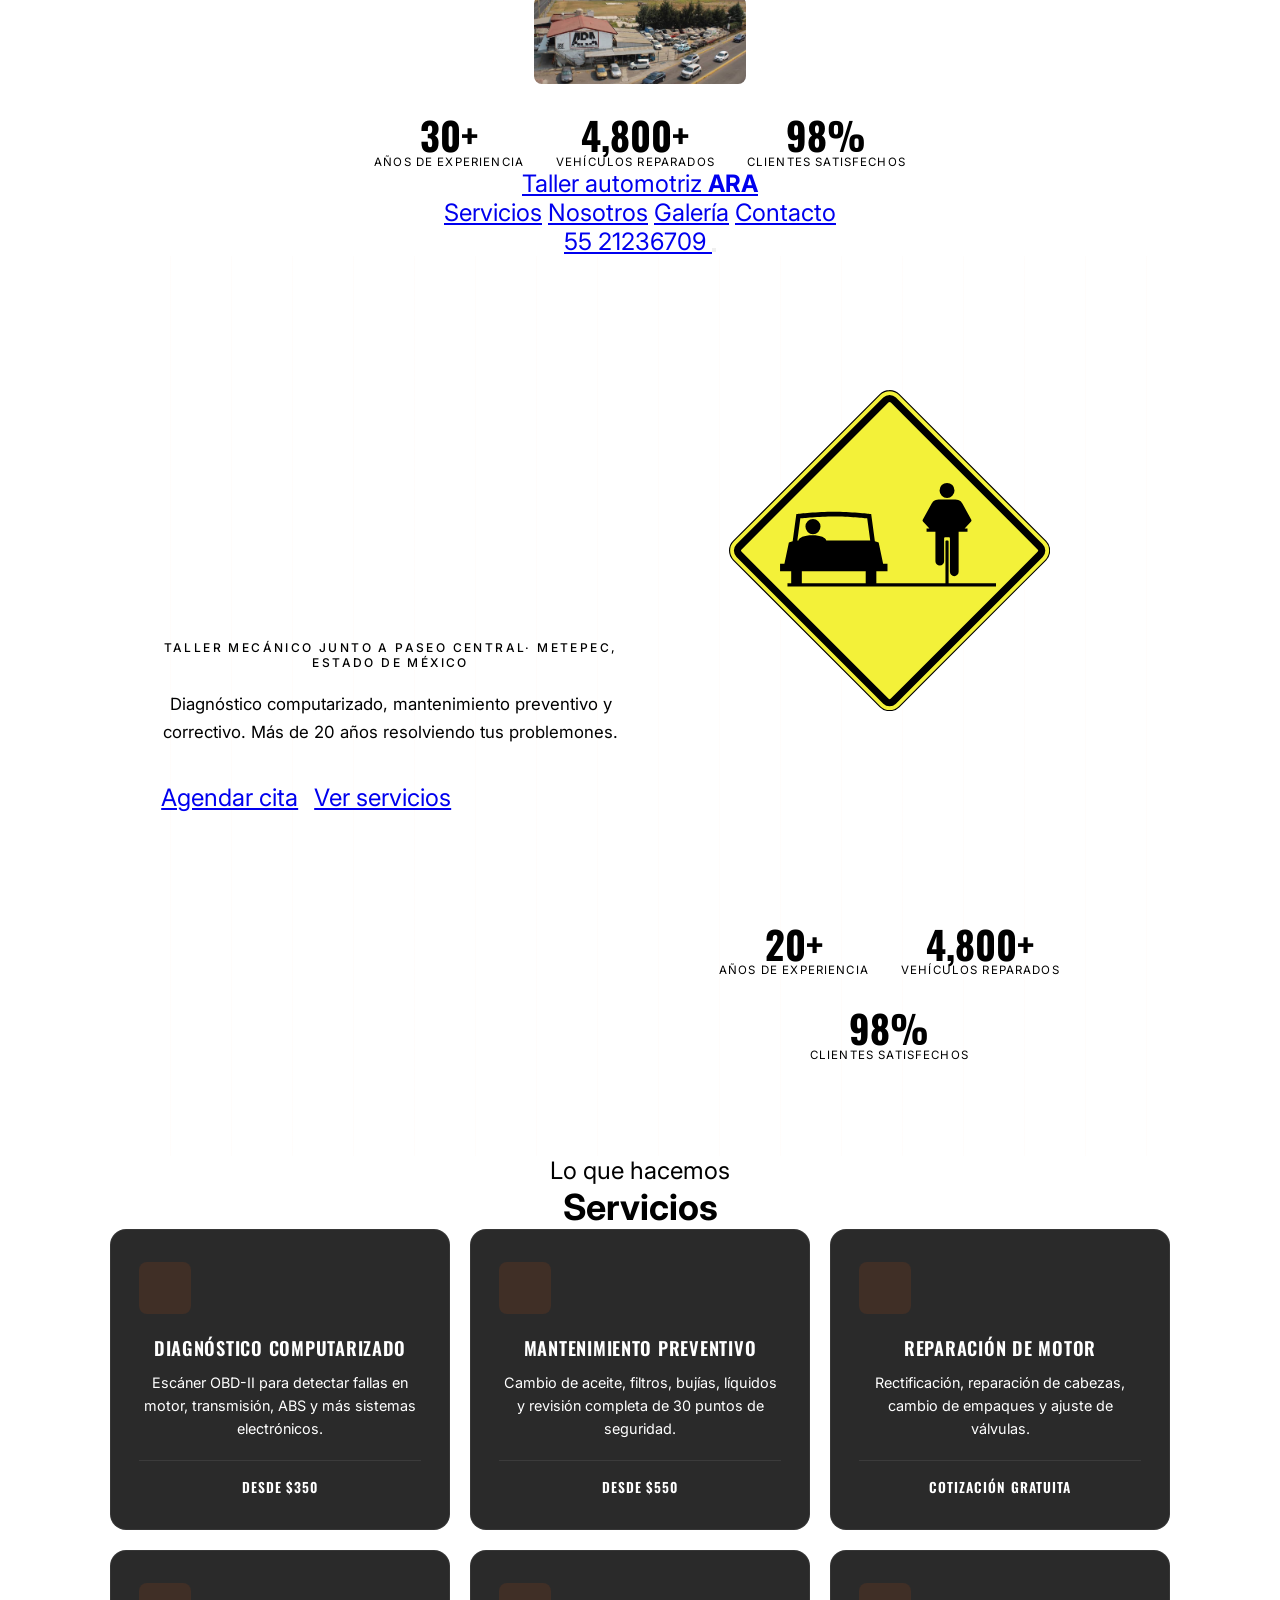
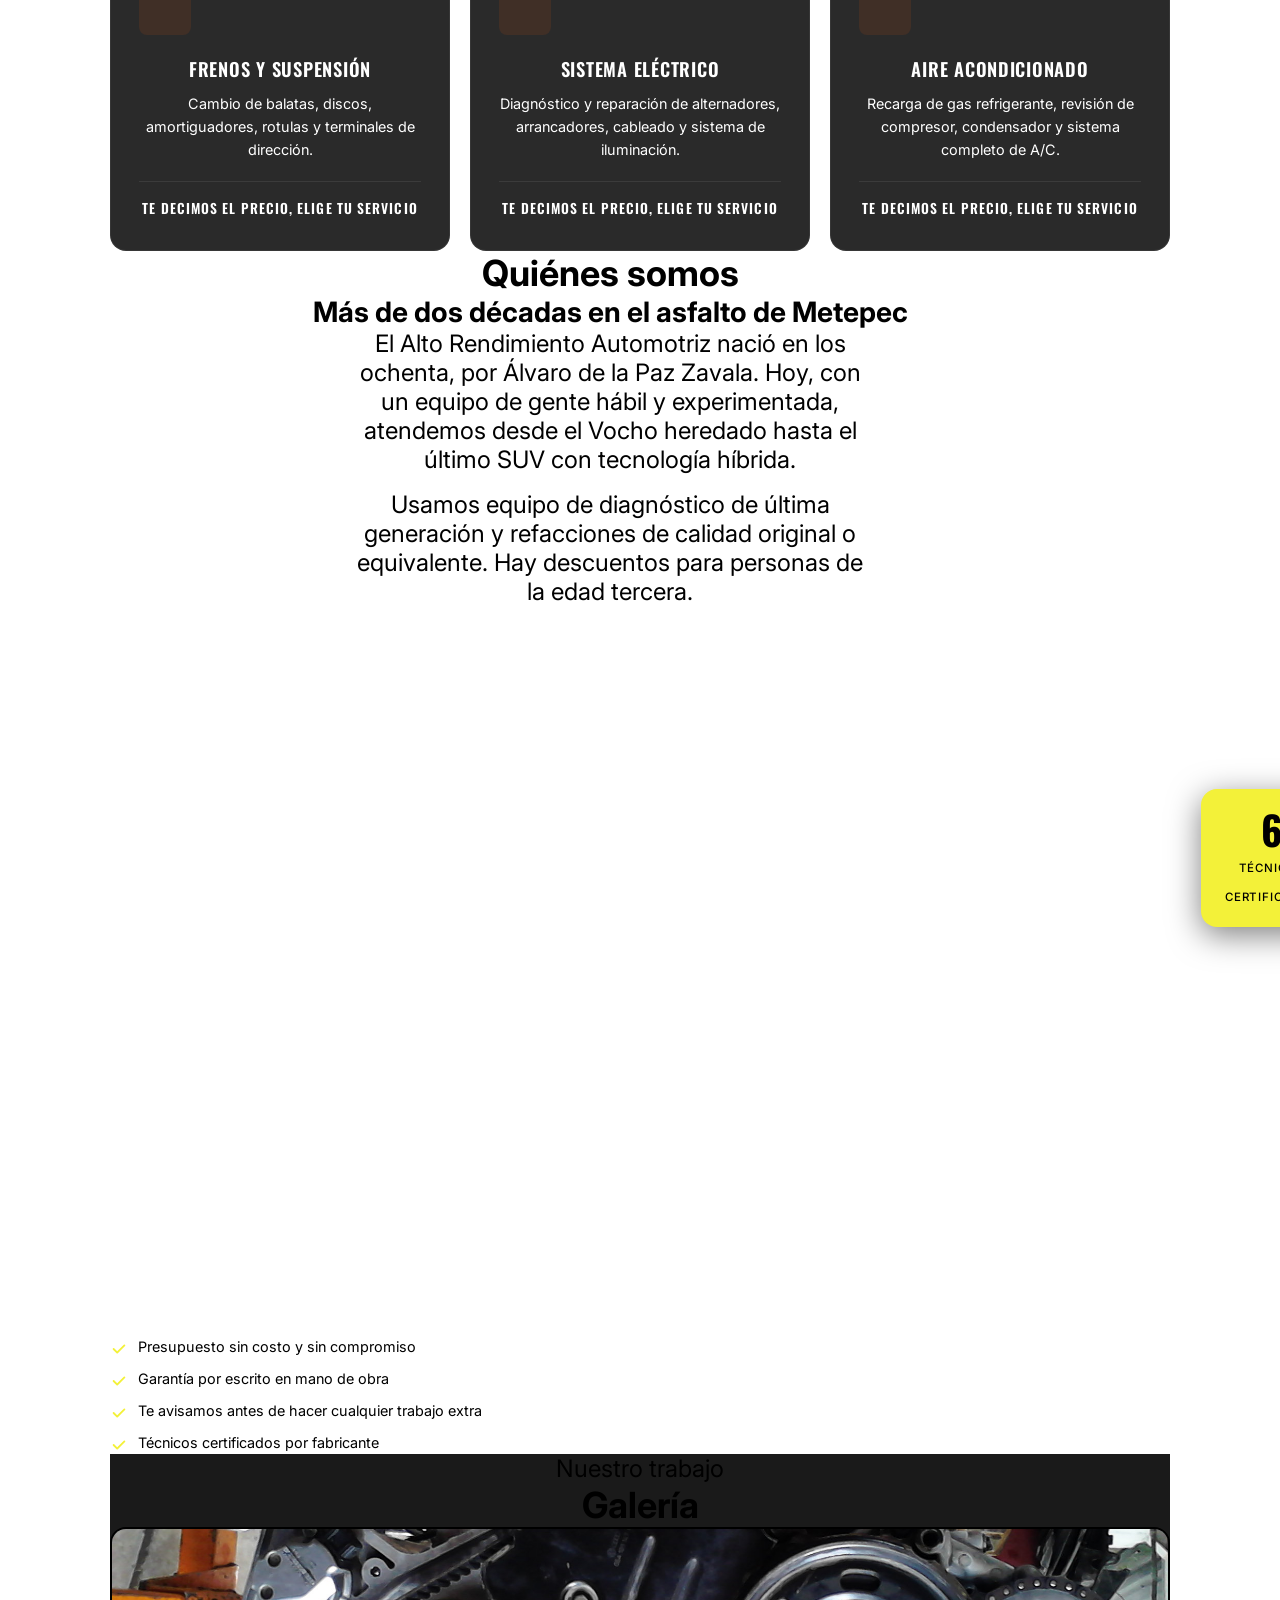
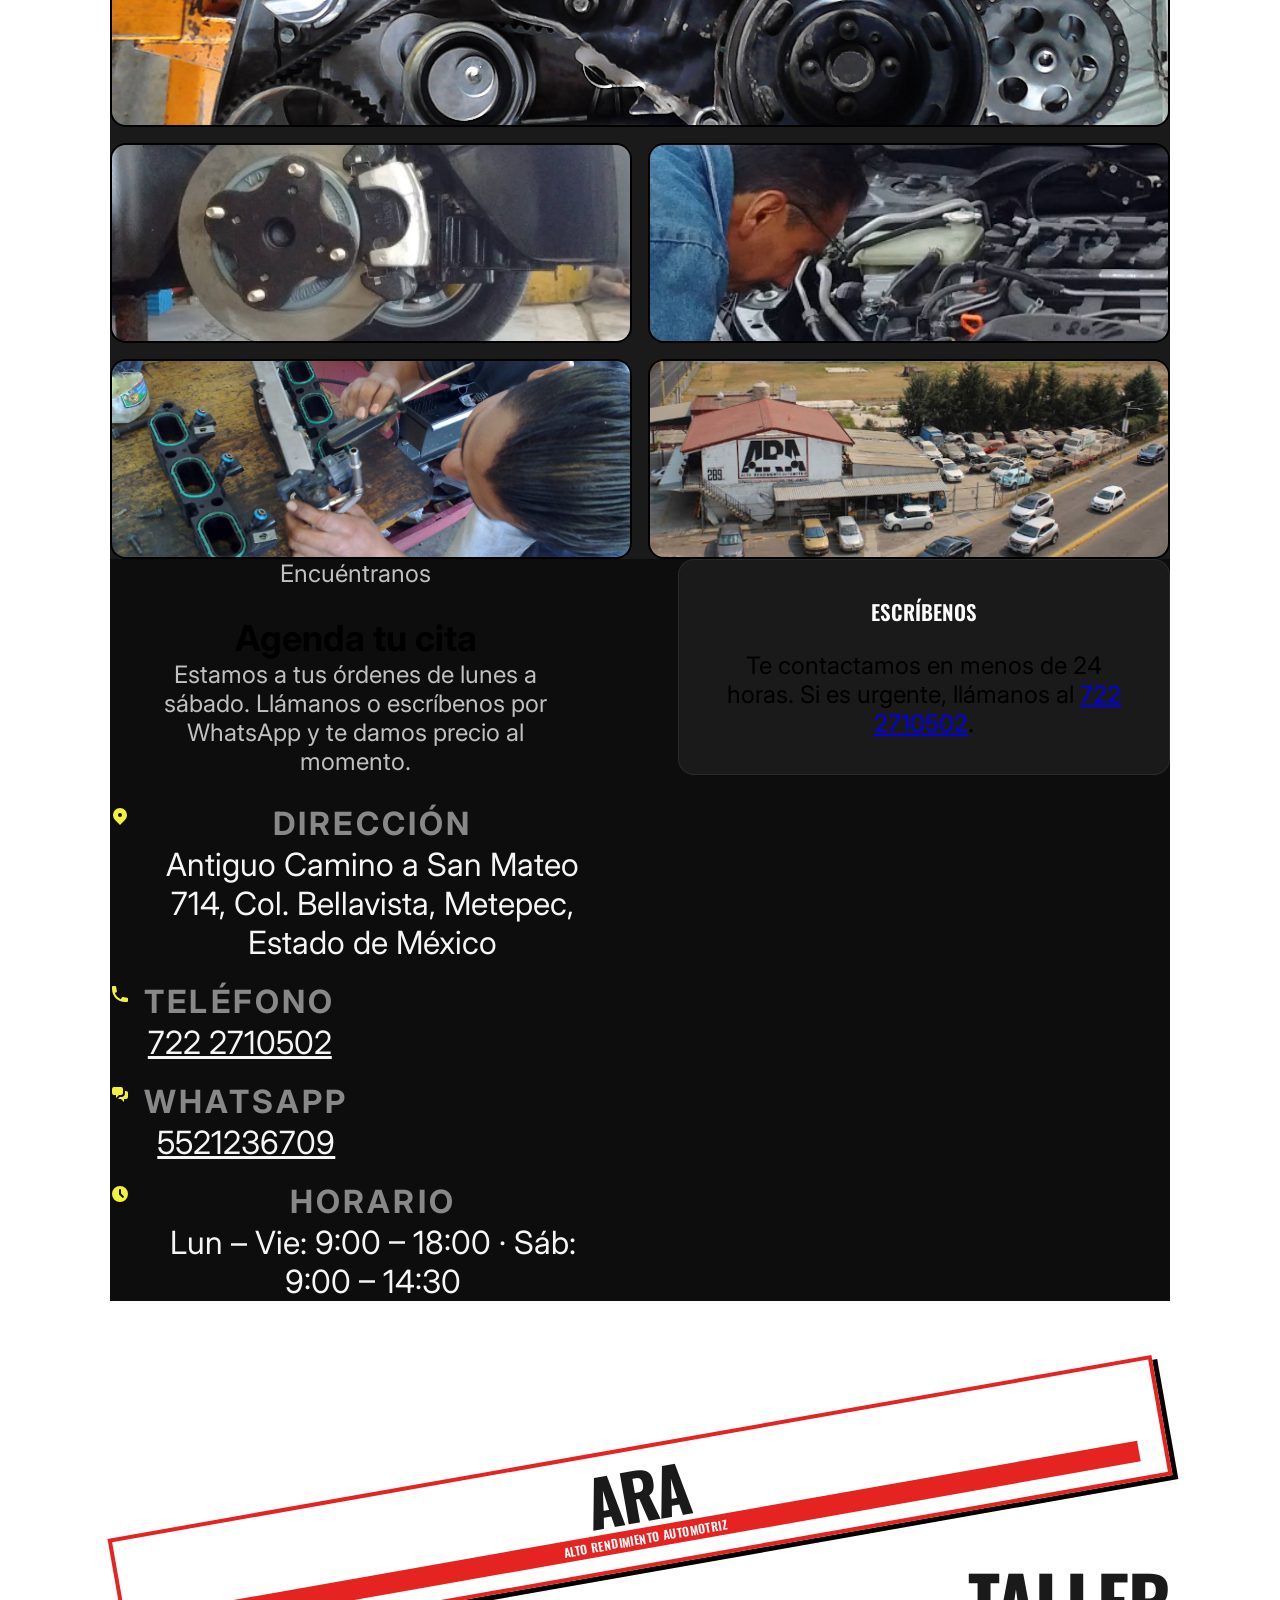
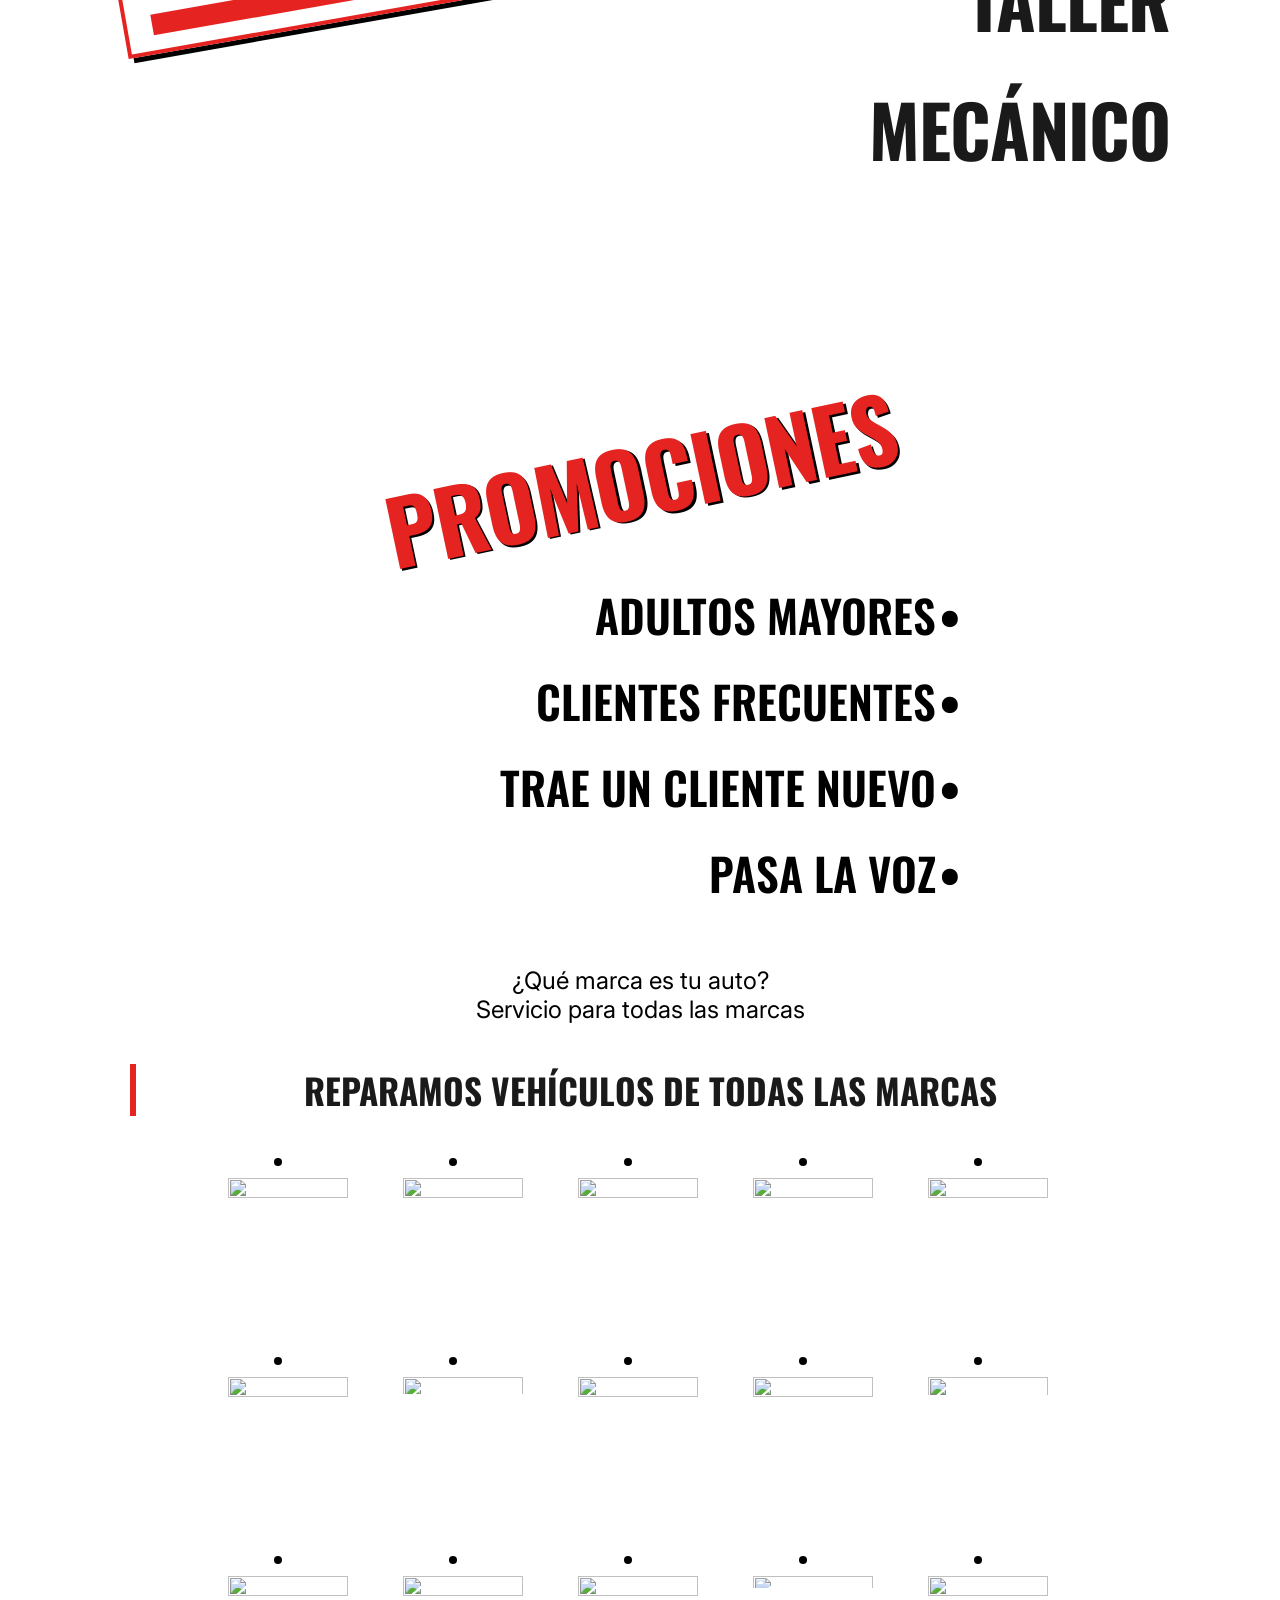
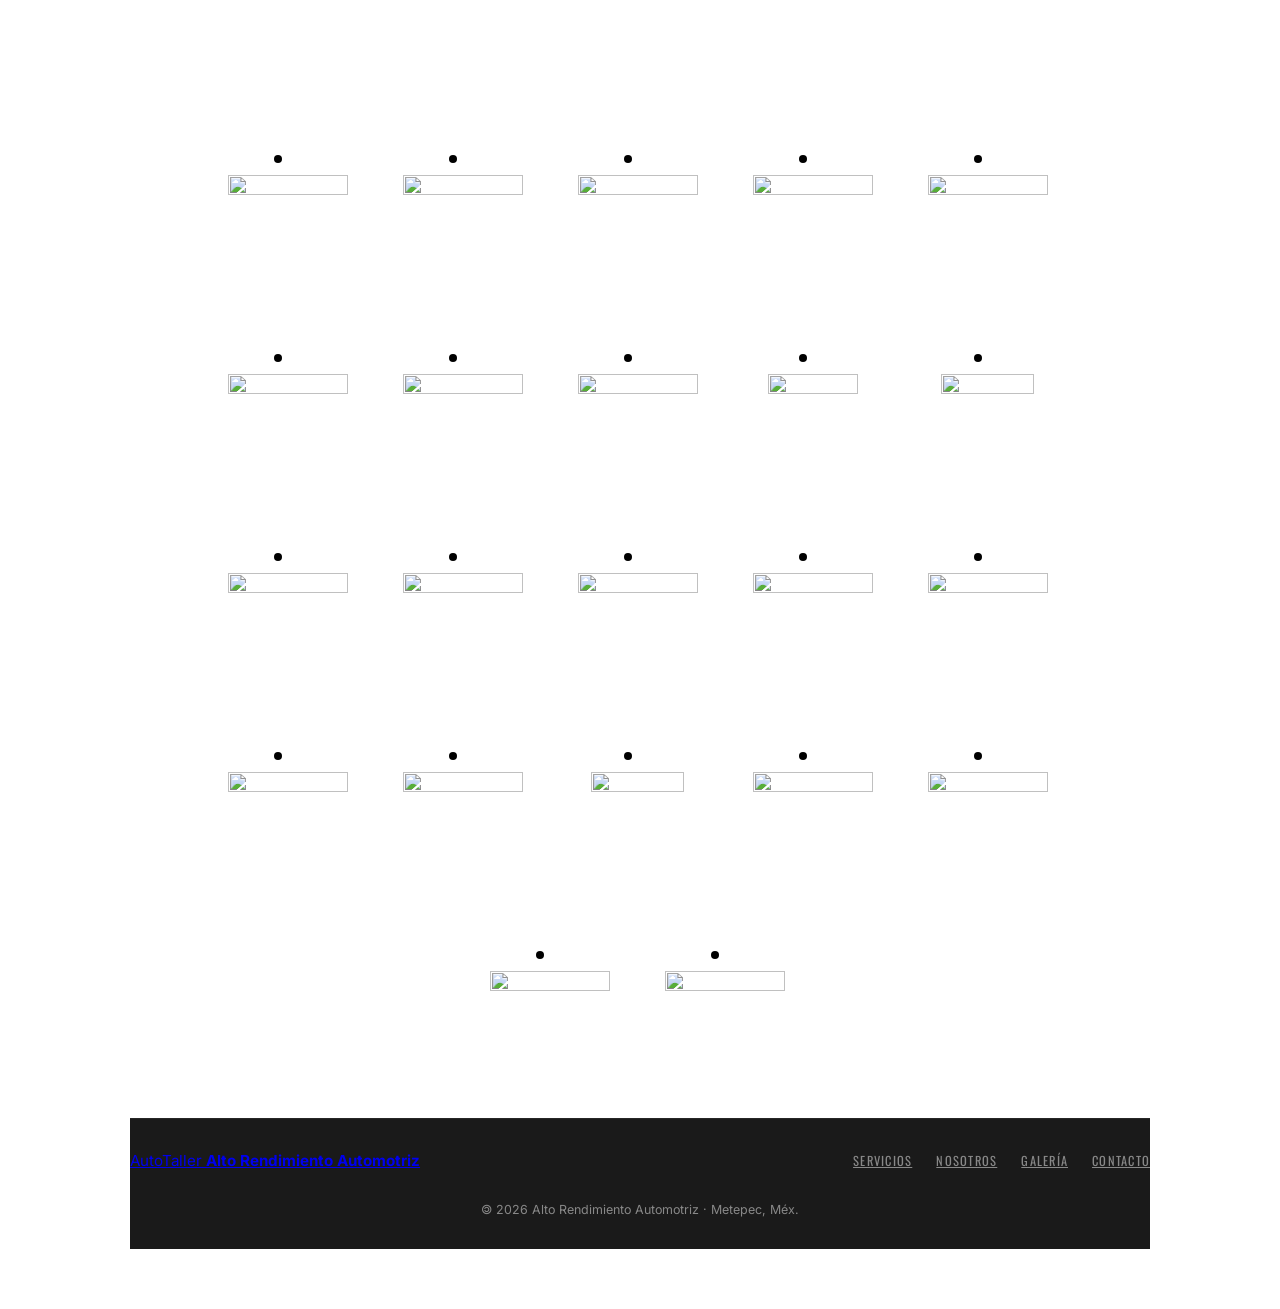
==== commit f2df1eb1: "Update index.html" ====
--- a/index.html
+++ b/index.html
@@ -583,7 +583,6 @@
             <h3>Escríbenos</h3>
            
  <a  href="https://wa.me/525521236709" class="wa-fab" target="_blank" rel="noopener" aria-label="Contactar por WhatsApp">
-	  <h3>¡Envía tu mensaje! </h3>
   </a>
 			
             <p>Te contactamos en menos de 24 horas. Si es urgente, llámanos al <a href="tel:+527222710502">722 2710502</a>.</p>
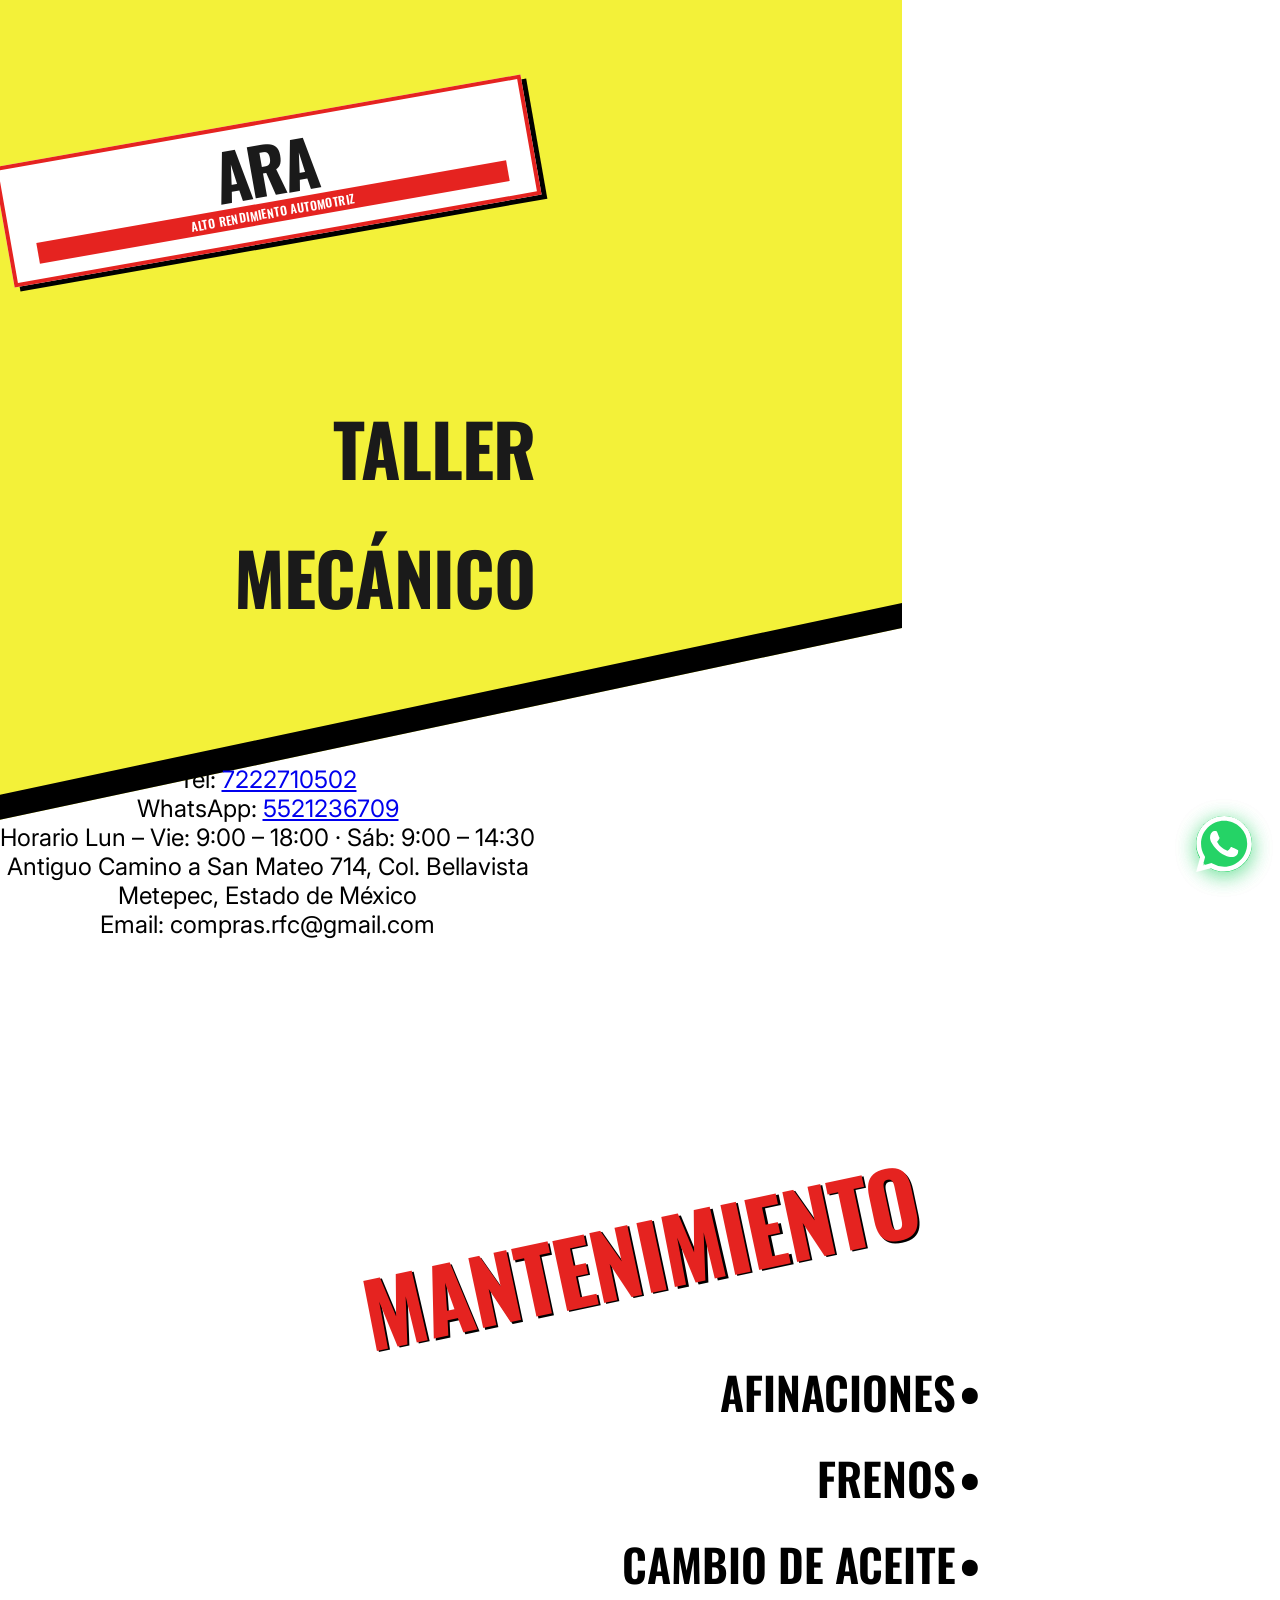
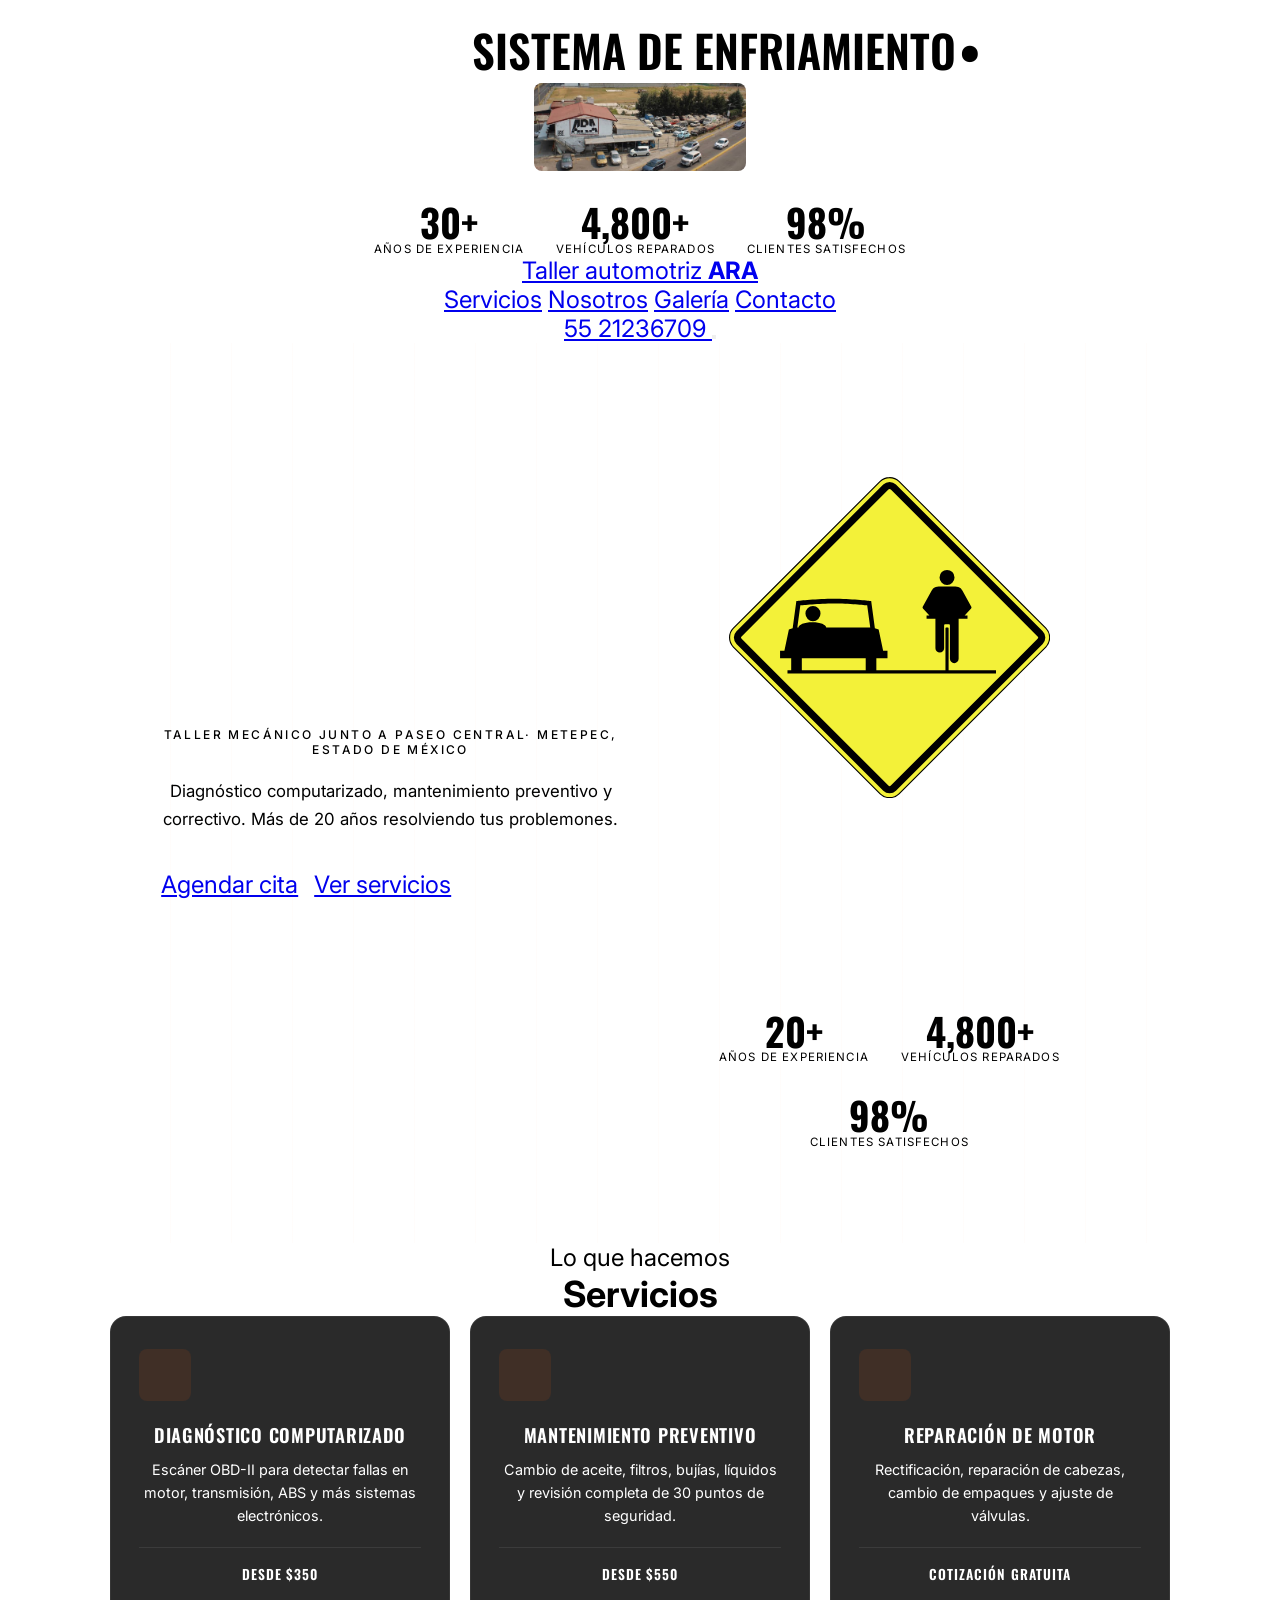
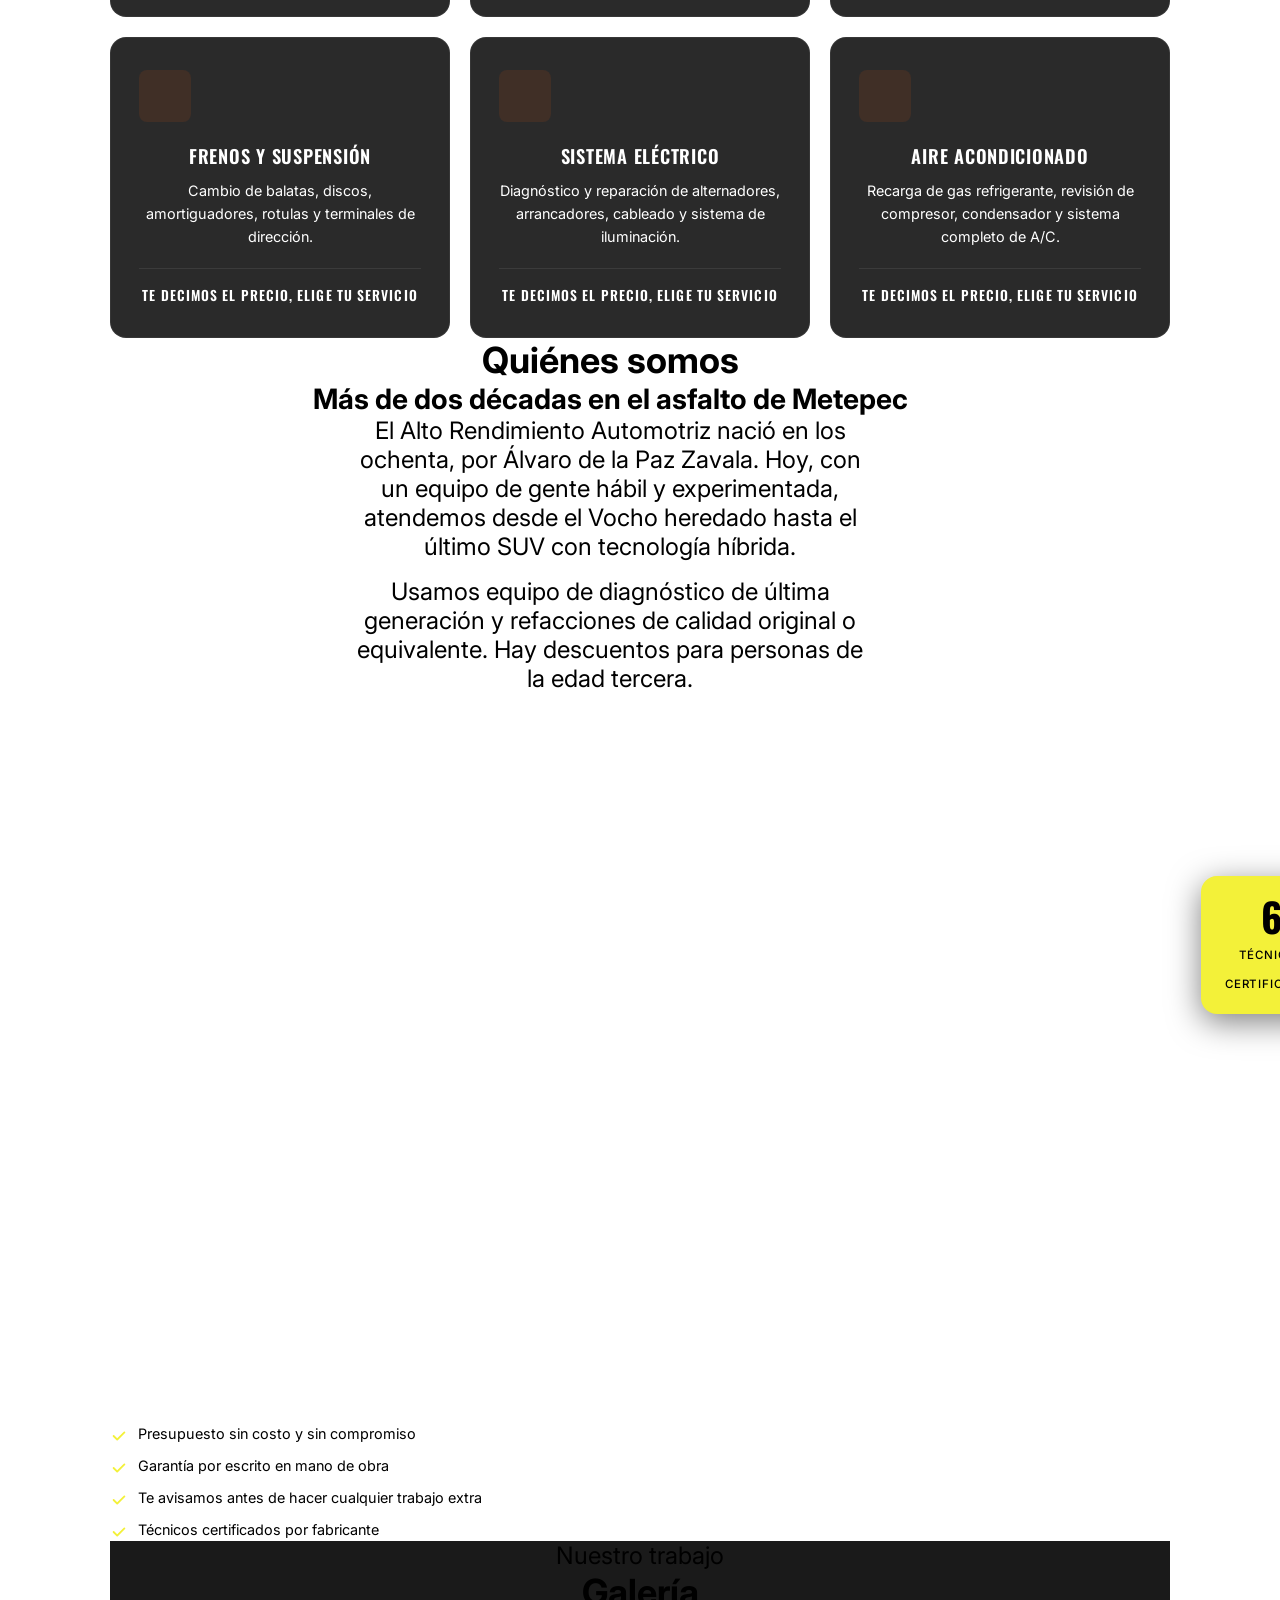
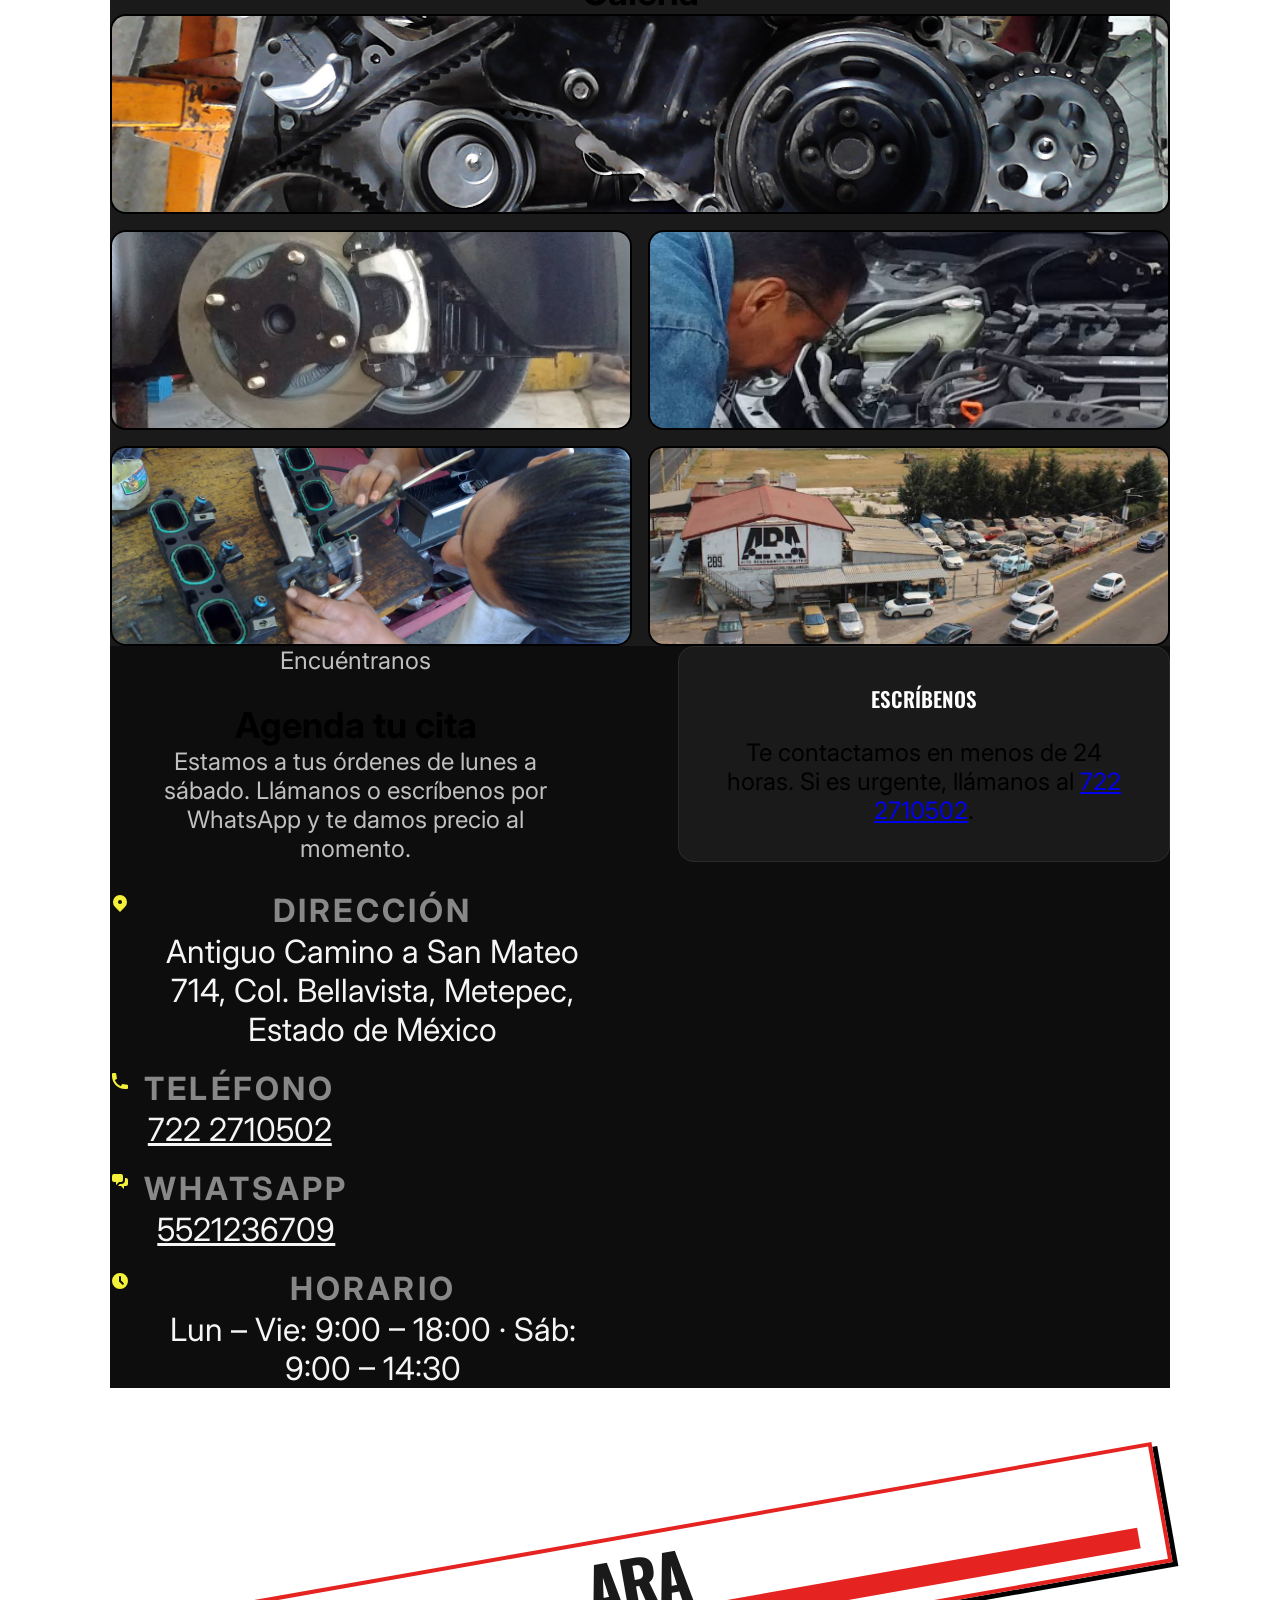
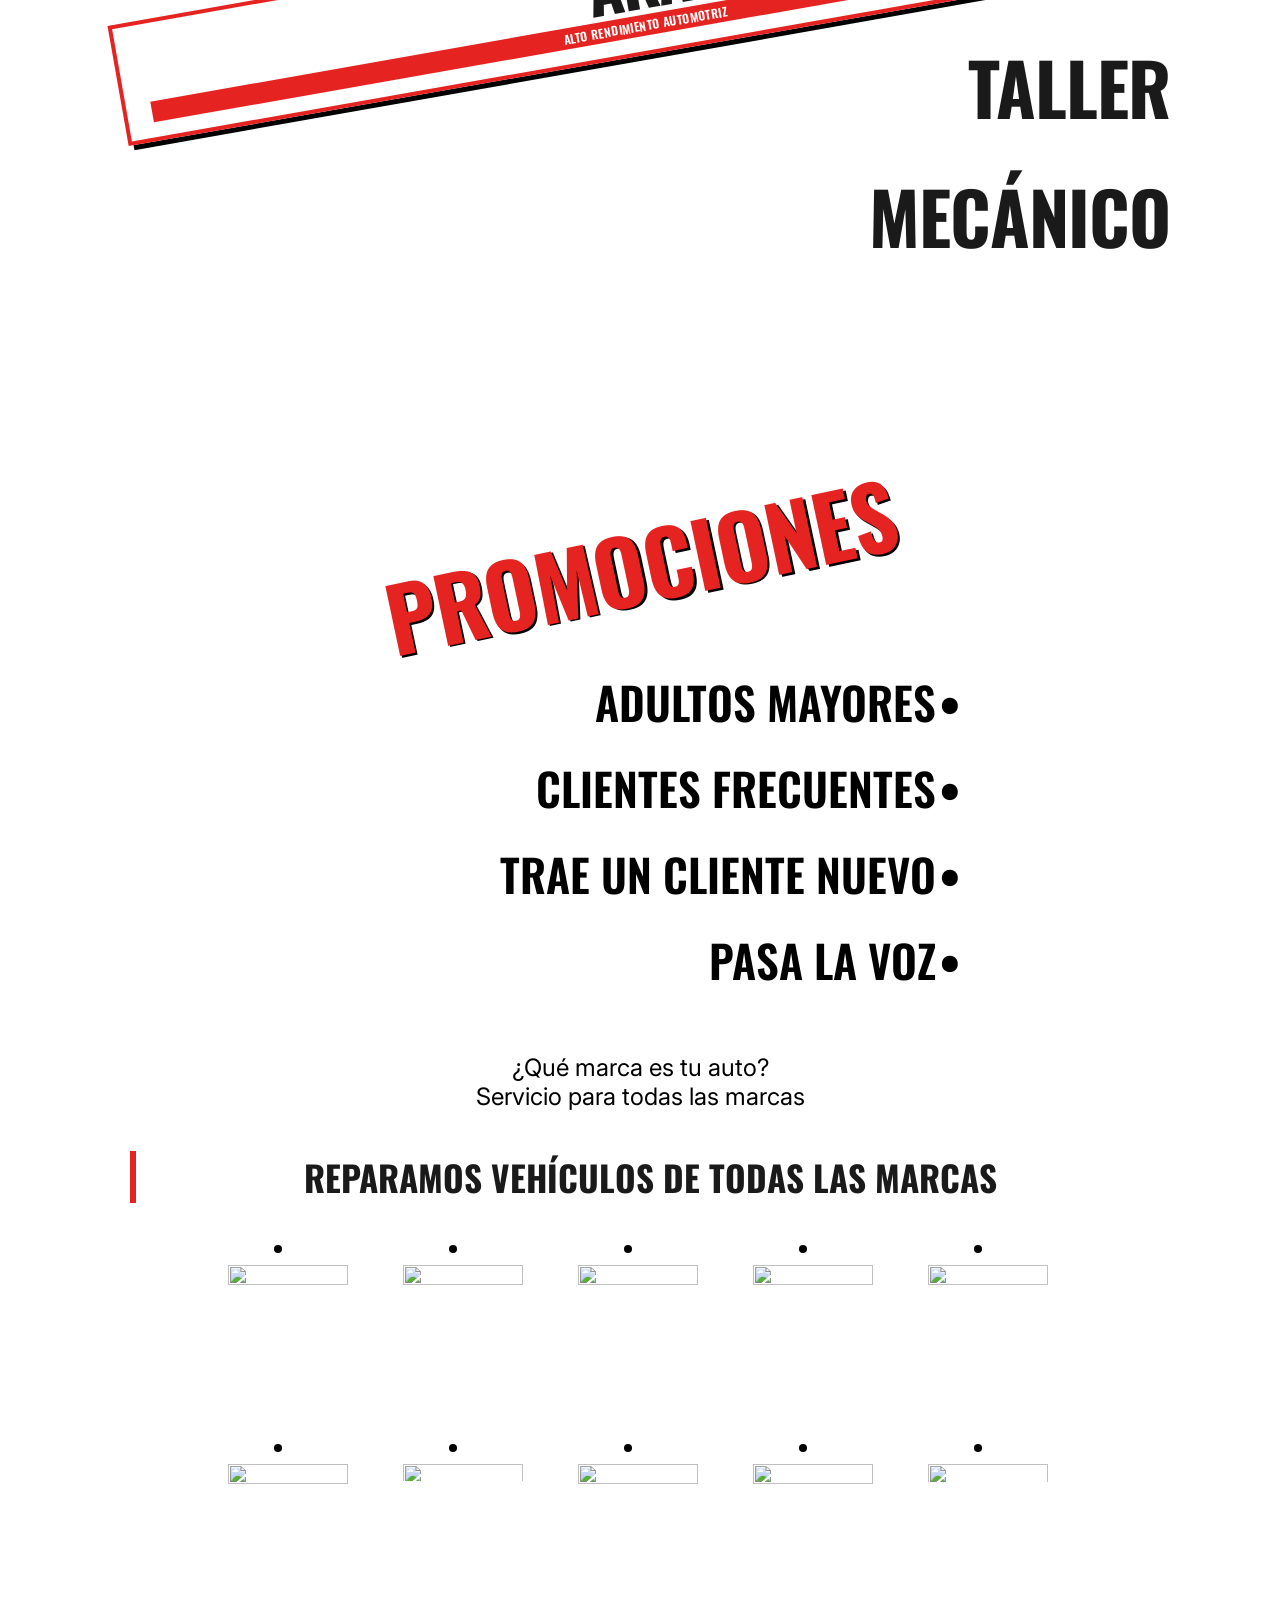
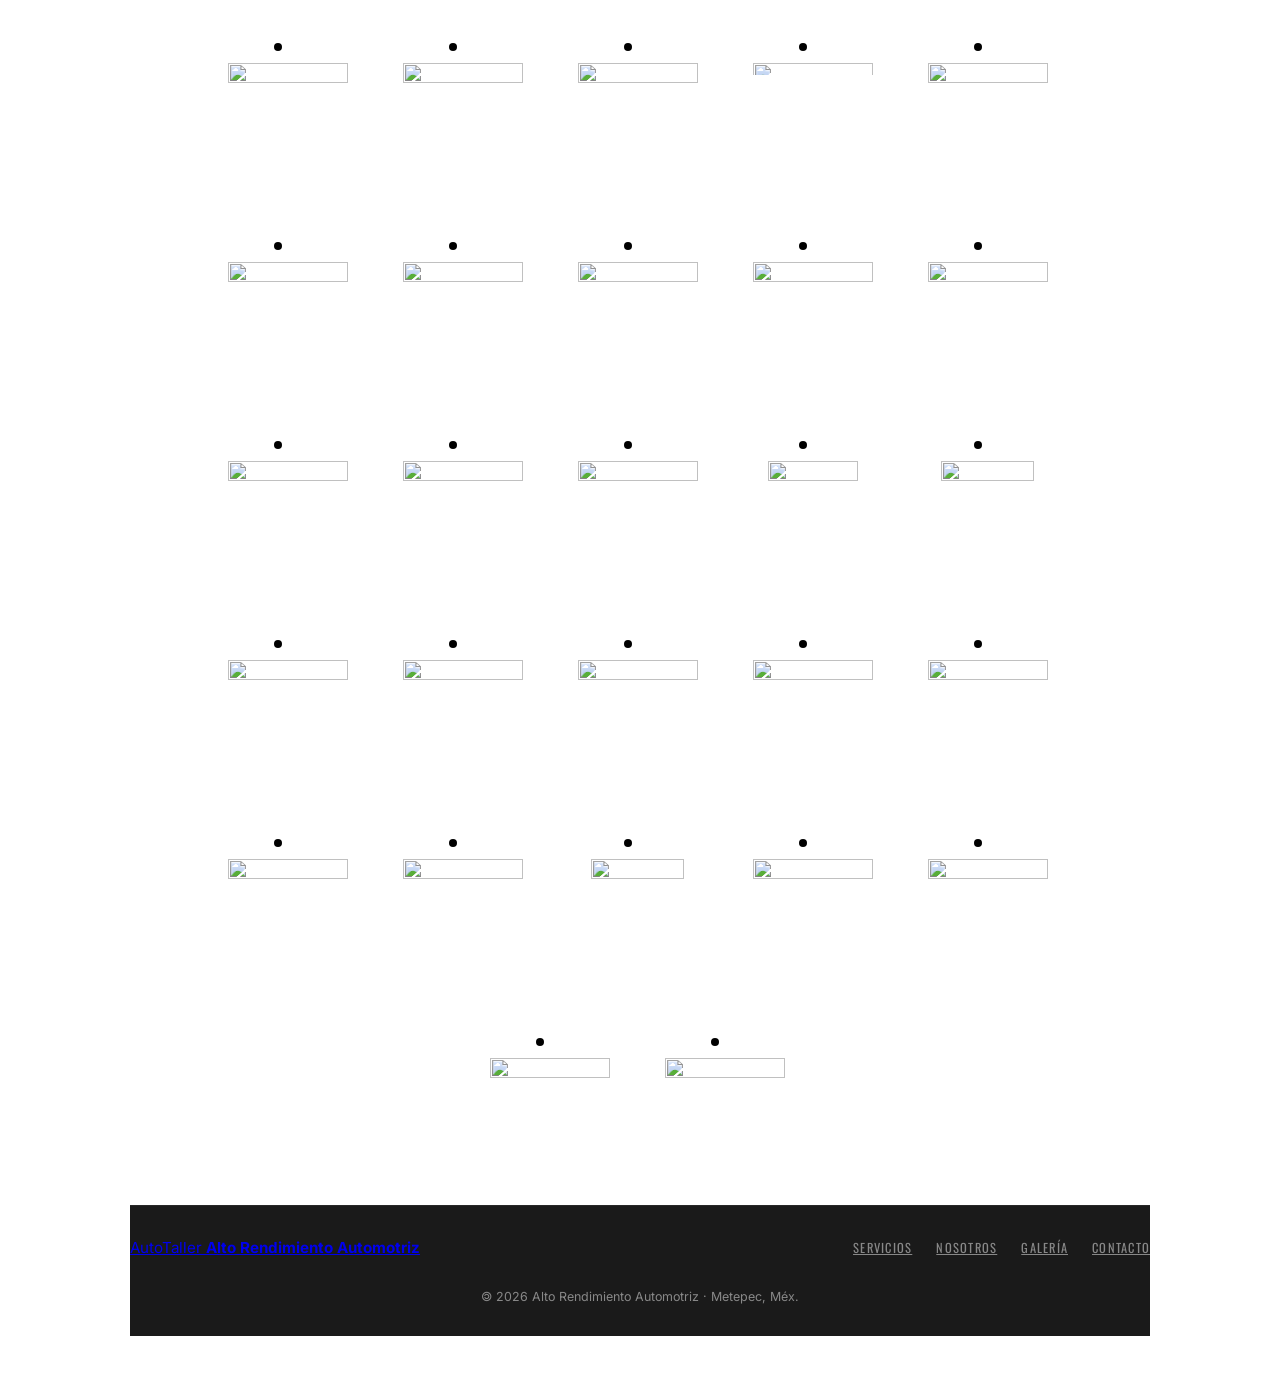
==== commit 9f61616d: "Update index.html" ====
--- a/index.html
+++ b/index.html
@@ -40,7 +40,7 @@
         </div>
 
    <div class="title-block">
-          <br><br><br>
+          <br><br><br>         <br><br><br>
           <h1>TALLER<br><br>MECÁNICO</h1>
         </div>
 
